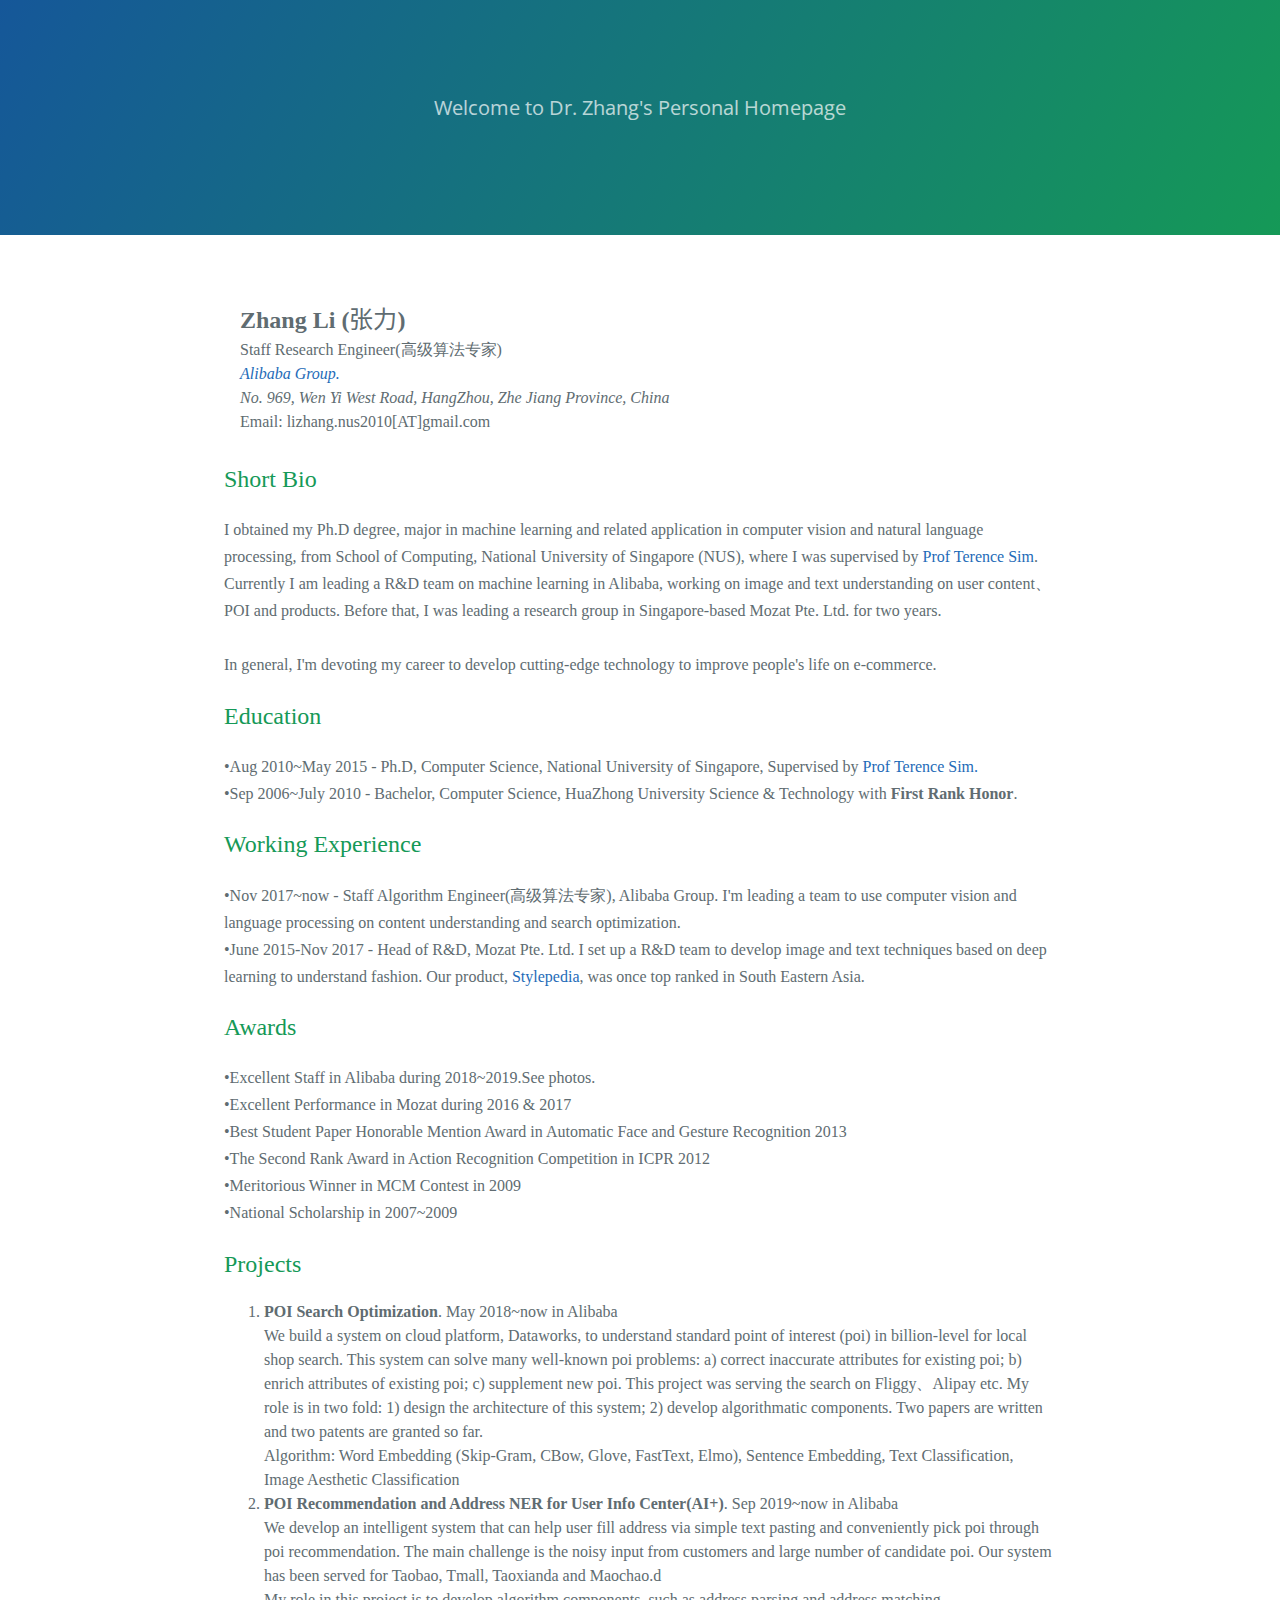
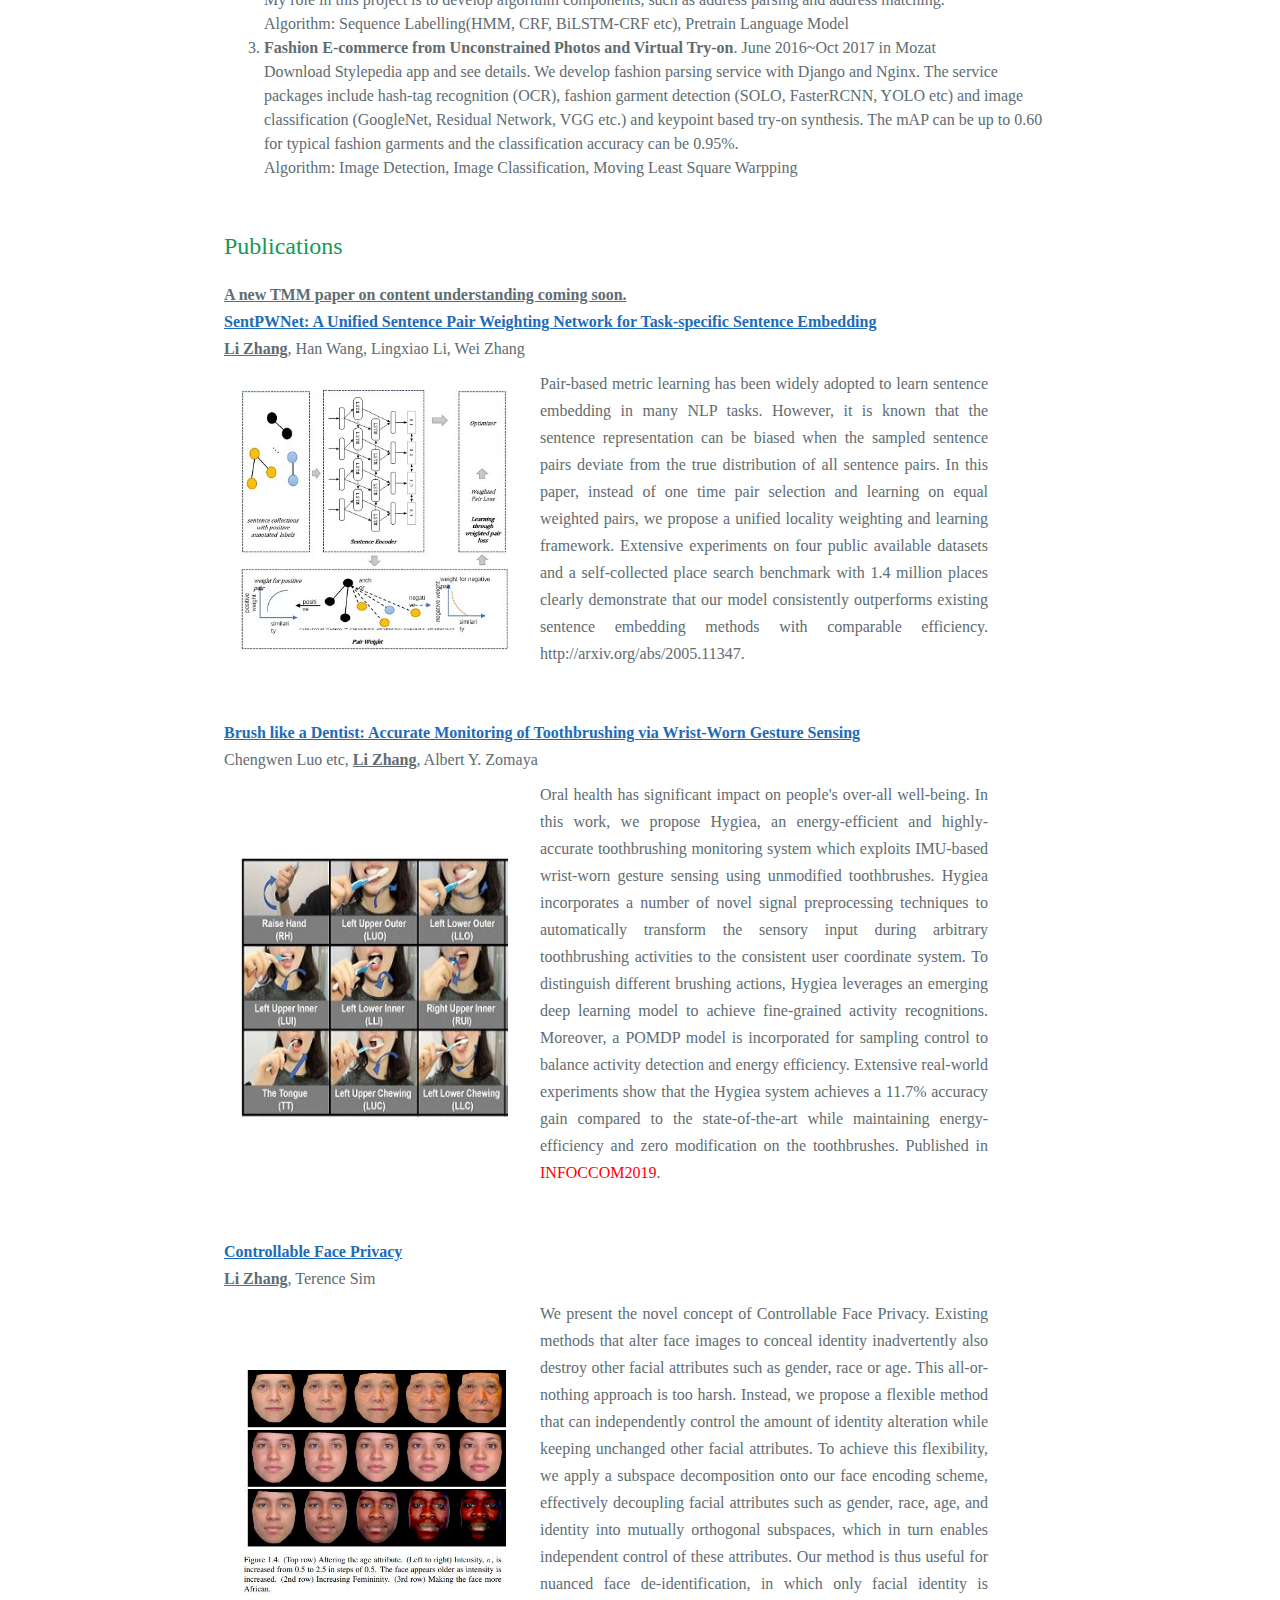
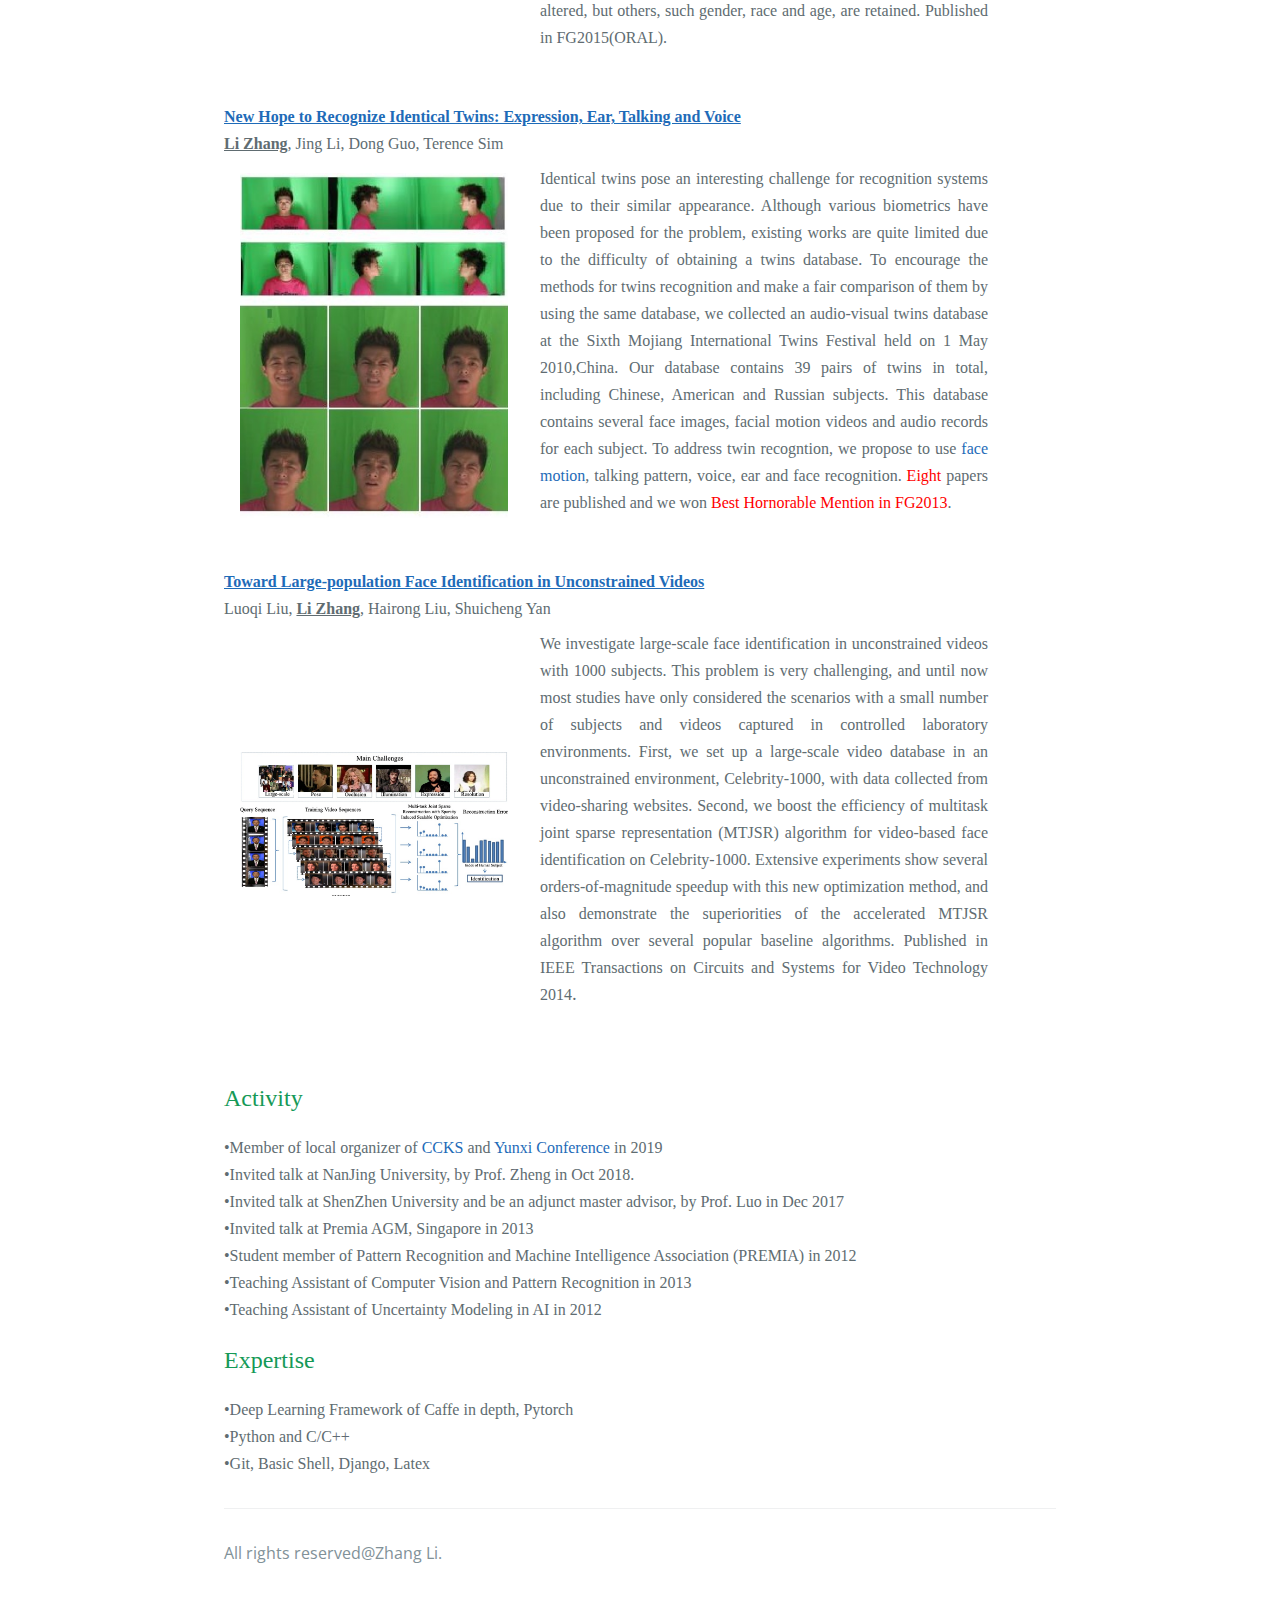
==== index.html @ 6bc7ba89 "fix bug" ====
<!DOCTYPE html>
<!-- saved from url=(0023)https://zhangli-nus.github.io/ -->
<html lang="en-US"><head>
<meta http-equiv="Content-Type" content="text/html; charset=UTF-8">
<meta name="google-site-verification" content="-MIZfa2zxR5Mbb499LJJJ-aP5K4EcS6uxH5d6xlW2Mo" />

<!-- Begin Jekyll SEO tag v2.5.0 -->
<title>Dr Zhang's Homepage</title>
<meta name="generator" content="Jekyll v3.8.5">
<meta property="og:title" content="Zhang Li|张力">
<meta property="og:locale" content="en_sg">
<meta name="description" content="Welcome to Zhang Li’s Personal Homepage">
<meta property="og:description" content="Welcome to Zhang Li’s Personal Homepage">
<link rel="canonical" href="https://zhangli-nus.github.io/">
<meta property="og:url" content="https://zhangli-nus.github.io/">
<meta property="og:site_name" content="zhangli-nus.github.io">
<meta property="Keywords" content="ZhangLi,LiZhang,张力,NUS,ALIBABA">
<script type="application/ld+json">
{"@type":"WebSite","url":"https://zhangli-nus.github.io/","headline":"Zhang Li (张力)","name":"zhangli-nus.github.io","description":"Welcome to Zhang Li’s Personal Homepage","@context":"http://schema.org"}</script>
<!-- End Jekyll SEO tag -->
<meta name="viewport" content="width=device-width, initial-scale=1">
<meta name="theme-color" content="#157878">
<link rel="stylesheet" href="./zhangli_nus.github.io_files/style.css">
<style type="text/css">
ul li {
    display: inline;
    margin: 0;
    margin-right: 0px;
    padding: 0;
}
</style>
</head>



<body>

<section class="page-header">
<h1 class="project-tagline">Welcome to Dr. Zhang's Personal Homepage</h2>
</section>

<section class="main-content">

<div style="width:auto;margin-left:auto;margin-right:auto">
<table width="100%" border="0">
 <tr>
<td width="50%">
<br/>
<span lang="zh-cn">
            <font size="5" face="georgia"><b>Zhang Li (</b></font><font size="5" face="华文行楷">张力</font><b><font size="5" face="georgia">)</b></font></span>
</div>
<div id="header">
<div id="profile">
<font size="3" face="georgia">
<p>
Staff Research Engineer(高级算法专家)<br>
<i><a href="http://www.alibaba-inc.com" target="_blank">Alibaba Group.</a><br/>
No. 969, Wen Yi West Road, HangZhou, Zhe Jiang Province, China<br/>
</i>
Email: lizhang.nus2010[AT]gmail.com<br/>
</p>
</td>
<!-- <td width="50%"><img src="zhangli_nus.github.io_files/img/personal1.jpg" width="300px"/> -->
</td>
</tr>
</table>
</div>
</div><!--end of header-->


<div id="about" style="width:auto;margin-left:auto;margin-right:auto">
<h2 id="research interest"> <font size="5" face="georgia">Short Bio</font></h2>
<p> <font size="3" face="georgia">
I obtained my Ph.D degree, major in machine learning and related application in computer vision and natural language processing, from School of Computing, National University of Singapore (NUS), where I was supervised by<a href="https://tsim49.wixsite.com/terencesim"> Prof Terence Sim</a>. Currently I am leading a R&D team on machine learning in Alibaba, working on image and text understanding on user content、POI and products. Before that, I was leading a research group in Singapore-based Mozat Pte. Ltd.  for two years.  <br>

<!-- My works on cognition understanding on POI and commodity have been widely adopted on many billion-level applications including Alipay and Taobao. For example, when you search any shops on Alipay search or any products on Taobao search, our algorithm can assess the content quality (e.g. poi status checking, image quality, text quality) and recommend the relevant poi based on your personal requirement(e.g. intention recognition such as brand and category classification).<br> -->

<!-- Up to date, I was granted six patents with fourteen publications shown in <a href="https://scholar.google.com/citations?user=0yMyTyQAAAAJ&hl=en">my google profile</a>. I'm severing as the local organizer in Alibaba for <a href="http://www.ccks2019.cn/en/?page_id=24">CCKS</a> and an adjunct supervisor in ShenZhen university. I am co-editing a book in Chinese, "Knowledge Graph: from theory to practice".  -->
<br>
In general, I'm devoting my career to develop cutting-edge technology to improve people's life on e-commerce.
</font></p></div>



<div id="about" style="width:auto;margin-left:auto;margin-right:auto">
<h2 id="education"> <font size="5" face="georgia">Education</font></h2>
<p> <font size="3" face="georgia">
&bull;Aug 2010~May 2015 - Ph.D, Computer Science, National University of Singapore, Supervised by<a href="https://tsim49.wixsite.com/terencesim"> Prof Terence Sim. </a>
<br>
&bull;Sep 2006~July 2010 - Bachelor, Computer Science, HuaZhong University Science & Technology with <strong>First Rank Honor</strong>. 

</font></p></div>

<div id="about" style="width:auto;margin-left:auto;margin-right:auto">
<h2 id="working-experience"><font size="5" face="georgia">Working Experience</font></h2>
<p> <font size="3" face="georgia">
&bull;Nov 2017~now - Staff Algorithm Engineer(高级算法专家), Alibaba Group. I'm leading a team to use computer vision and language processing on content understanding and search optimization.
 
<br>
&bull;June 2015-Nov 2017 - Head of R&D, Mozat Pte. Ltd. I set up a R&D team to develop image and text techniques based on deep learning to understand fashion. Our product, <a href="http://www.mozat.com/about#tab2">Stylepedia</a>, was once top ranked in South Eastern Asia. 
</font></p></div>

<div id="about" style="width:auto;margin-left:auto;margin-right:auto">
<h2 id="awards"><font size="5" face="georgia">Awards</font></h2>
<p> <font size="3" face="georgia">
&bull;<!-- <font color=red> -->Excellent Staff in Alibaba during 2018~2019.<!--  <a href="zhangli_nus.github.io_files/img/reward.jpg"> -->See photos</a>.
  <br>
&bull;Excellent Performance in Mozat during 2016 & 2017
  <br>
&bull;<!-- <font color=red> -->Best Student Paper Honorable Mention Award in Automatic Face and Gesture Recognition 2013
  <br>
&bull;The Second Rank Award in Action Recognition Competition in ICPR 2012
<!--   <li>Premia Student Traval Grant Award in ICPR2012</li>
  <li>Research Scholarship in 2010~2014</li> -->
  <br>
&bull;Meritorious Winner in MCM Contest in 2009
  <br>
&bull;National Scholarship in 2007~2009
</font></p></div>

<div id="about" style="width:auto;margin-left:auto;margin-right:auto">
<h2 id="projects"><font size="5" face="georgia">Projects</font></h2>
<p> <font size="3" face="georgia">
  <ol>
    <li><STRONG>POI Search Optimization</STRONG>. May 2018~now in Alibaba<br>
    We build a system on cloud platform, Dataworks, to understand standard point of interest (poi) in billion-level for local shop search. This system can solve many well-known poi problems: a) correct inaccurate attributes for existing poi; b) enrich attributes of existing poi; c) supplement new poi. This project was serving the search on Fliggy、Alipay etc. <!--  This project has improved data quality in Fliggy (from 3M to 10M, accuracy from 58% to 98%), merchant settle-in efficiency in Tmall (200+% improvement) and gained over 100 million direct GMV through hotel reservation. We also use this system to serve for Koubei, Alipay and Eleme. This project has been highly recognized by our department and get rewarded.<br> -->
    My role is in two fold: 1) design the architecture of this system; 2) develop algorithmatic components. Two papers are written and two patents are granted so far.<br>
    Algorithm: Word Embedding (Skip-Gram, CBow, Glove, FastText, Elmo), Sentence Embedding, Text Classification, Image Aesthetic Classification
    </li>
    <li><STRONG>POI Recommendation and Address NER for User Info Center(AI+)</STRONG>. Sep 2019~now in Alibaba<br>
    <!-- User Info Center(UIC) consists of more than 4 billions user info with their mailing address and person information. The mission of our team is to help the company understand users' location so that we can recommend shops and commodity for the users more accurate.<\br>
    Existing address filling in Taobao is purely through text without accurate latitude and longitude, while it is very time-consuming and tedious for customers. This is more severe in local life business, since it demands accurate latitude and longitude for better logistic distribution. Therefore, w -->
    We develop an intelligent system that can help user fill address via simple text pasting and conveniently pick poi through poi recommendation. The main challenge is the noisy input from customers and large number of candidate poi. Our system has been served for Taobao, Tmall, Taoxianda and Maochao.<!--  Our average parsing accuracy is 96% and poi ctr can improve 2%. During this project, We have accumulated 1.4 million building information with over 99% accuracy for Alibaba. One paper is under writing and one patent is grante -->d<br>
    My role in this project is to develop algorithm components, such as address parsing and address matching.<br>
    Algorithm: Sequence Labelling(HMM, CRF, BiLSTM-CRF etc), Pretrain Language Model
    </li>
<!--     <li><STRONG>POI Shopping Guide: Automatic Short Video Generation for Baoshilu(AI+)</STRONG>. Oct 2019~now in Alibaba<br>
    Baoshilu is a shopping guide product in Alibaba. Our work is to help Baoshilu provide video shopping guide capability for merchants. In short, we provide a framework to generate short video with very noisy text and images from merchant and user generated contents. Our system mainly contains two components: 1) attractive image extraction and attractive text generation. 2) image-text matching that utilizes ConceptNet to connect image and text. This system is integrated into hotel release system. The overall accept rate for the synthesized video is 70%. See <a href=zhangli_nus.github.io_files/video/hotel.mp4>demos</a> here. A patent is granted. <br>
    Algorithm: Image Aesthetic Evaluation, ConceptNet for Image-Text Matching, Text Genaration
    </li> -->
    <li><STRONG>Fashion E-commerce from Unconstrained Photos and Virtual Try-on</STRONG>. June 2016~Oct 2017 in Mozat<br>
    Download Stylepedia app and see details. We develop fashion parsing service with Django and Nginx. The service packages include hash-tag recognition (OCR), fashion garment detection (SOLO, FasterRCNN, YOLO etc) and image classification (GoogleNet, Residual Network, VGG etc.) and keypoint based try-on synthesis. The mAP can be up to 0.60 for typical fashion garments and the classification accuracy can be 0.95%. <br>
    Algorithm: Image Detection, Image Classification, Moving Least Square Warpping
    </li>
    <!-- <li><STRONG>Special Face Effect Synthesis</STRONG>. June 2015~July 2016 in Mozat<br> -->
    <!-- We develop many face image editing tools for users. To convert face image into <a href=zhangli_nus.github.io_files/project/moment.jpg>realistic style</a>, we integrate a face detector into poisson image editing algorithm to conduct the synthesis. The accept rate is 95%. For <a href=zhangli_nus.github.io_files/project/mango.jpg>mango style</a>, we use landmark detection to exaggerate the most significant face features. The abnormality of face component is computed through a statistic analysis. For <a href="makeup.html">face makeup</a>, we develop a layer separation technique to synthesize the effect in LAB colorspace. Each face image is warped into the target face image based on the detected facial landmark at beginning. The accept rate is about 94%.  -->
    <!-- These tools were applied on Shabik, a leading chatting app in Middle East. -->
    <br>
    </li>
  </ol>

</font></p></div>

<div id="about" style="width:auto;margin-left:auto;margin-right:auto">
<h2 id="projects"><font size="5" face="georgia">Publications</font></h2>
<table width="780" border="0" cellspacing="0" cellpadding="0">
  <tr>
  <!-- <a href="https://scholar.google.com/citations?user=0yMyTyQAAAAJ&hl=en"> -->
  <font size="3" face="georgia"><u><strong>A new TMM paper on content understanding coming soon. </u></strong></font>
</u>
</tr>
  <br>


  <!-- paper one -->
  <tr>
  <a href="https://scholar.google.com/citations?user=0yMyTyQAAAAJ&hl=en">
  <font size="3" face="georgia"><u><strong>SentPWNet: A Unified Sentence Pair Weighting Network for Task-specific Sentence Embedding</u></strong></font>
  </a>
  </tr>
  <br>
  <tr>
  <font size="3" face="georgia"><u><strong>Li Zhang</u></strong>, Han Wang, Lingxiao Li, Wei Zhang</font>
  </tr>
  <tr>
  <table width="780" border="0" cellspacing="0" cellpadding="0">
  <td width="300"><img src="zhangli_nus.github.io_files/project/sentpwnet.jpg" width="300" border=1 /></td>
  <td width="480" height="200" valign="top"><p align="justify" class="myintro"><font size="3" face="georgia">Pair-based metric learning has been widely adopted to learn sentence embedding in many NLP tasks. However, it is known that the sentence representation can be biased when the sampled sentence pairs deviate from the true distribution of all sentence pairs. In this paper, instead of one time pair selection and learning on equal weighted pairs, we propose a unified locality weighting and learning framework. Extensive experiments on four public available datasets and a self-collected place search benchmark with 1.4 million places clearly demonstrate that our model consistently outperforms existing sentence embedding methods with comparable efficiency. http://arxiv.org/abs/2005.11347.</font></p></td>
  </table>
  </tr>
  <br>

  <!-- paper two -->
<!--   <tr>
  <a href="https://scholar.google.com/citations?user=0yMyTyQAAAAJ&hl=en">
  <font size="3" face="georgia"><u><strong>Multi-Relational Loss with Inter-Class Locality For Deep Metric Learning</u></strong></font>
  </a>
  </tr>
  <br>
  <tr>
  <font size="3" face="georgia"><u><strong>Li Zhang</u></strong>, Lingxiao Li, Han Wang</font>
  </tr>
  <tr>
  <table width="780" border="0" cellspacing="0" cellpadding="0">
  <td width="300"><img src="zhangli_nus.github.io_files/project/multirelational.jpg" width="300" border=1 /></td>
  <td width="480" height="200" valign="top"><p align="justify" class="myintro"><font size="3" face="georgia">We propose a new loss, multi-relational loss, on metric learning that can achieve state-of-the-art results on image retrieval and sentence embedding. Existing works have investigated that deep metric learning is about pair sampling and instance weighting, while existing strategy either only considers the influence from the same class or just from self similarity. Instead, our work utilize a more comprehensive weighting schema that each pair is not only relied on inter-class neighboring, but also from intra-class. Our loss takes the inner products of various classes into pair weighting for both negative and positive pairs. We demonstrate that such inner products reveal the correlation between intra-class as an additional regularization term from the perspective of Taylor expansion. The experimental results on both image and text datasets achieved the state-of-the-art results. </font></p></td>
  </table>
  </tr>  
  <br> -->

  <!-- paper three -->
  <tr>
  <a href="https://ieeexplore.ieee.org/document/8737513">
  <font size="3" face="georgia"><u><strong>Brush like a Dentist: Accurate Monitoring of
Toothbrushing via Wrist-Worn Gesture Sensing</u></strong></font>
  </a>
  </tr>
  <br>
  <tr>
  <font size="3" face="georgia">Chengwen Luo etc, <u><strong>Li Zhang</u></strong>, Albert Y. Zomaya</font>
  </tr>
  <tr>
  <table width="780" border="0" cellspacing="0" cellpadding="0">
  <td width="300"><img src="zhangli_nus.github.io_files/project/dentist.jpg" width="300" border=1 /></td>
  <td width="480" height="200" valign="top"><p align="justify" class="myintro"><font size="3" face="georgia">Oral health has significant impact on people's over-all well-being. In this work, we propose Hygiea, an energy-efficient and highly-accurate toothbrushing monitoring system which exploits IMU-based wrist-worn gesture sensing using unmodified toothbrushes. Hygiea incorporates a number of novel signal preprocessing techniques to automatically transform the sensory input during arbitrary toothbrushing activities to the consistent user coordinate system. To distinguish different brushing actions, Hygiea leverages an emerging deep learning model to achieve fine-grained activity recognitions. Moreover, a POMDP model is incorporated for sampling control to balance activity detection and energy efficiency. Extensive real-world experiments show that the Hygiea system achieves a 11.7% accuracy gain compared to the state-of-the-art while maintaining energy-efficiency and zero modification on the toothbrushes. Published in <font color=red>INFOCCOM2019</font>.</font></p></td>
  </table>
  </tr>  
  <br>

  <!-- paper four -->
  <tr>
  <a href="https://scholar.google.com/citations?user=0yMyTyQAAAAJ&hl=en">
  <font size="3" face="georgia"><u><strong>Controllable Face Privacy</u></strong></font>
  </a>
  </tr>
  <br>
  <tr>
  <font size="3" face="georgia"><u><strong>Li Zhang</u></strong>, Terence Sim</font>
  </tr>
  <tr>
  <table width="780" border="0" cellspacing="0" cellpadding="0">
  <td width="300"><img src="zhangli_nus.github.io_files/project/privacy.jpg" width="300" border=1 /></td>
  <td width="480" height="200" valign="top"><p align="justify" class="myintro"><font size="3" face="georgia">We present the novel concept of Controllable Face Privacy. Existing methods that alter face images to conceal identity inadvertently also destroy other facial attributes such as gender, race or age. This all-or-nothing approach is too harsh. Instead, we propose a flexible method that can independently control the amount of identity alteration while keeping unchanged other facial attributes. To achieve this flexibility, we apply a subspace decomposition onto our face encoding scheme, effectively decoupling facial attributes such as gender, race, age, and identity into mutually orthogonal subspaces, which in turn enables independent control of these attributes. Our method is thus useful for nuanced face de-identification, in which only facial identity is altered, but others, such gender, race and age, are retained. Published in FG2015(ORAL).</font></p></td>
  </table>
  </tr>  
  <br>

  <!-- paper five -->
  <tr>
  <a href="https://scholar.google.com/citations?user=0yMyTyQAAAAJ&hl=en">
  <font size="3" face="georgia"><u><strong>New Hope to Recognize Identical Twins: Expression, Ear, Talking and Voice</u></strong></font>
  </a>
  </tr>
  <br>
  <tr>
  <font size="3" face="georgia"><u><strong>Li Zhang</u></strong>, Jing Li, Dong Guo, Terence Sim</font>
  </tr>
  <tr>
  <table width="780" border="0" cellspacing="0" cellpadding="0">
  <td width="300"><img src="zhangli_nus.github.io_files/project/twins.jpg" width="300" border=1 /></td>
  <td width="480" height="200" valign="top"><p align="justify" class="myintro"><font size="3" face="georgia">Identical twins pose an interesting challenge for recognition systems due to their similar appearance. Although various biometrics have been proposed for the problem, existing works are quite limited due to the difficulty of obtaining a twins database. To encourage the methods for twins recognition and make a fair comparison of them by using the same database, we collected an audio-visual twins database at the Sixth Mojiang International Twins Festival held on 1 May 2010,China. Our database contains 39 pairs of twins in total, including Chinese, American and Russian subjects. This database contains several face images, facial motion videos and audio records for each subject. To address twin recogntion, we propose to use <a href="expression.html">face motion</a>, talking pattern, voice, ear and face recognition. <font color=red>Eight</font> papers are published and we won <font color=red>Best Hornorable Mention in FG2013</font>. </font></p></td>
  </table>
  </tr>  
  <br>

  <!-- paper five -->
  <tr>
  <a href="https://scholar.google.com/citations?user=0yMyTyQAAAAJ&hl=en">
  <font size="3" face="georgia"><u><strong>Toward Large-population Face Identification in Unconstrained Videos</u></strong></font>
  </a>
  </tr>
  <br>
  <tr>
  <font size="3" face="georgia">Luoqi Liu, <u><strong>Li Zhang</u></strong>, Hairong Liu, Shuicheng Yan</font>
  </tr>
  <tr>
  <table width="780" border="0" cellspacing="0" cellpadding="0">
  <td width="300"><img src="zhangli_nus.github.io_files/project/largescaleface.jpg" width="300" border=1 /></td>
  <td width="480" height="200" valign="top"><p align="justify" class="myintro"><font size="3" face="georgia">We investigate large-scale face identification in unconstrained videos with 1000 subjects. This problem is very challenging, and until now most studies have only considered the scenarios with a small number of subjects and videos captured in controlled laboratory environments. First, we set up a large-scale video database in an unconstrained environment, Celebrity-1000, with data collected from video-sharing websites. Second, we boost the efficiency of multitask joint sparse representation (MTJSR) algorithm for video-based face identification on Celebrity-1000. Extensive experiments show several orders-of-magnitude speedup with this new optimization method, and also demonstrate the superiorities of the accelerated MTJSR algorithm over several popular baseline algorithms. Published in IEEE Transactions on Circuits and Systems for Video Technology 2014</font>. </font></p></td>
  </table>
  </tr>  
  <br>

</table>



<!-- <div id="about" style="width:auto;margin-left:auto;margin-right:auto">
<h2 id="books"><font size="5" face="georgia">Books</font></h2>
<font size="3" face="georgia">
&bull; <strong>Knowledge Graph: From Theory to Practice. </strong>Mechanical Press. To Be Appeared. 
&bull;CN Patent/Innovation: 基于图文匹配的智能实体速览系统 <strong>内部编号: 101247162</strong>, 2019<br>
&bull;CN Patent/Innovation: 强化学习在数据一致性预测的应用 <strong>内部编号: 101052124</strong>, 2019<br>
&bull;CN Patent/Innovation: 一套poi知识自动生产方案 <strong>内部编号: 100617702</strong>, 2019<br>
&bull;CN Patent/Innovation: 基于知识图谱的推理计算方案 <strong>内部编号: 100830983</strong>, 2019<br>
&bull;CN Patent/Innovation: 基于路径优化的智能行程方案 <strong>内部编号: 100830652</strong>, 2019<br>
</font></p></div>
 -->
<!-- <div id="about" style="width:auto;margin-left:auto;margin-right:auto">
<h2 id="awards"><font size="5" face="georgia">Patents</font></h2>
<font size="3" face="georgia">
&bull;Multitask Address Parsing For POI Address Filling In Taobao. No: CXTA5973<br>
&bull;Visual Storytelling System for Short Video Clips Generation.  CN Patent No. 2020100912116<br>
&bull;Hotel Availability Prediction System via Reinforcement Learning. No: 101052124<br>
&bull;An Automatic Point of Interest Production System Through Entity Alignment. No: 100617702<br>
&bull;A Knowledge Graph Based Inference Framework. No: 100830983<br>
&bull;An Automatic Trip Planner Through POI Knowledge Graph. No: 100830652<br> -->
<!-- 
&bull;CN Patent/Innovation: 基于多任务学习的收货信息填写系统<strong>内部编号: 101247162</strong>, 2019<br>
&bull;CN Patent/Innovation: 基于图文匹配的智能实体速览系统 <strong>内部编号: 101247162</strong>, 2019<br>
&bull;CN Patent/Innovation: 强化学习在数据一致性预测的应用 <strong>内部编号: 101052124</strong>, 2019<br>
&bull;CN Patent/Innovation: 一套poi知识自动生产方案 <strong>内部编号: 100617702</strong>, 2019<br>
&bull;CN Patent/Innovation: 基于知识图谱的推理计算方案 <strong>内部编号: 100830983</strong>, 2019<br>
&bull;CN Patent/Innovation: 基于路径优化的智能行程方案 <strong>内部编号: 100830652</strong>, 2019<br> 
-->
</font></p></div>


<div id="about" style="width:auto;margin-left:auto;margin-right:auto">
<h2 id="awards"><font size="5" face="georgia">Activity</font></h2>
<font size="3" face="georgia">
&bull;Member of local organizer of <a href="zhangli_nus.github.io_files/img/personal3.jpg">CCKS</a> and <a href="zhangli_nus.github.io_files/img/personal4.jpg">Yunxi Conference</a> in 2019<br>
&bull;Invited talk at NanJing University, by Prof. Zheng in Oct 2018.<br>
&bull;Invited talk at ShenZhen University and be an adjunct master advisor, by Prof. Luo in Dec 2017<br>
&bull;Invited talk at Premia AGM, Singapore in 2013<br>
&bull;Student member of Pattern Recognition and Machine Intelligence Association (PREMIA) in 2012<br>
&bull;Teaching Assistant of Computer Vision and Pattern Recognition in 2013<br>
&bull;Teaching Assistant of Uncertainty Modeling in AI in 2012
</font></p></div>


<div id="about" style="width:auto;margin-left:auto;margin-right:auto">
<h2 id="awards"><font size="5" face="georgia">Expertise</font></h2>
<font size="3" face="georgia">
&bull;Deep Learning Framework of Caffe in depth, Pytorch<br>
&bull;Python and C/C++<br>
&bull;Git, Basic Shell, Django, Latex<br>
</font></p></div>


<footer class="site-footer">
<span class="site-footer-credits">All rights reserved@Zhang Li.</span>
</footer>
    </section>
</body>
</html>
---- zhangli_nus.github.io_files/style.css ----
/*! normalize.css v3.0.2 | MIT License | git.io/normalize */@import url("https://fonts.googleapis.com/css?family=Open+Sans:400,700");html{font-family:sans-serif;-ms-text-size-adjust:100%;-webkit-text-size-adjust:100%}body{margin:0}article,aside,details,figcaption,figure,footer,header,hgroup,main,menu,nav,section,summary{display:block}audio,canvas,progress,video{display:inline-block;vertical-align:baseline}audio:not([controls]){display:none;height:0}[hidden],template{display:none}a{background-color:transparent}a:active,a:hover{outline:0}abbr[title]{border-bottom:1px dotted}b,strong{font-weight:bold}dfn{font-style:italic}h1{font-size:2em;margin:0.67em 0}mark{background:#ff0;color:#000}small{font-size:80%}sub,sup{font-size:75%;line-height:0;position:relative;vertical-align:baseline}sup{top:-0.5em}sub{bottom:-0.25em}img{border:0}svg:not(:root){overflow:hidden}figure{margin:1em 40px}hr{box-sizing:content-box;height:0}pre{overflow:auto}code,kbd,pre,samp{font-family:monospace, monospace;font-size:1em}button,input,optgroup,select,textarea{color:inherit;font:inherit;margin:0}button{overflow:visible}button,select{text-transform:none}button,html input[type="button"],input[type="reset"],input[type="submit"]{-webkit-appearance:button;cursor:pointer}button[disabled],html input[disabled]{cursor:default}button::-moz-focus-inner,input::-moz-focus-inner{border:0;padding:0}input{line-height:normal}input[type="checkbox"],input[type="radio"]{box-sizing:border-box;padding:0}input[type="number"]::-webkit-inner-spin-button,input[type="number"]::-webkit-outer-spin-button{height:auto}input[type="search"]{-webkit-appearance:textfield;box-sizing:content-box}input[type="search"]::-webkit-search-cancel-button,input[type="search"]::-webkit-search-decoration{-webkit-appearance:none}fieldset{border:1px solid #c0c0c0;margin:0 2px;padding:0.35em 0.625em 0.75em}legend{border:0;padding:0}textarea{overflow:auto}optgroup{font-weight:bold}table{border-collapse:collapse;border-spacing:0}td,th{padding:0}.highlight table td{padding:5px}.highlight table pre{margin:0}.highlight .cm{color:#999988;font-style:italic}.highlight .cp{color:#999999;font-weight:bold}.highlight .c1{color:#999988;font-style:italic}.highlight .cs{color:#999999;font-weight:bold;font-style:italic}.highlight .c,.highlight .cd{color:#999988;font-style:italic}.highlight .err{color:#a61717;background-color:#e3d2d2}.highlight .gd{color:#000000;background-color:#ffdddd}.highlight .ge{color:#000000;font-style:italic}.highlight .gr{color:#aa0000}.highlight .gh{color:#999999}.highlight .gi{color:#000000;background-color:#ddffdd}.highlight .go{color:#888888}.highlight .gp{color:#555555}.highlight .gs{font-weight:bold}.highlight .gu{color:#aaaaaa}.highlight .gt{color:#aa0000}.highlight .kc{color:#000000;font-weight:bold}.highlight .kd{color:#000000;font-weight:bold}.highlight .kn{color:#000000;font-weight:bold}.highlight .kp{color:#000000;font-weight:bold}.highlight .kr{color:#000000;font-weight:bold}.highlight .kt{color:#445588;font-weight:bold}.highlight .k,.highlight .kv{color:#000000;font-weight:bold}.highlight .mf{color:#009999}.highlight .mh{color:#009999}.highlight .il{color:#009999}.highlight .mi{color:#009999}.highlight .mo{color:#009999}.highlight .m,.highlight .mb,.highlight .mx{color:#009999}.highlight .sb{color:#d14}.highlight .sc{color:#d14}.highlight .sd{color:#d14}.highlight .s2{color:#d14}.highlight .se{color:#d14}.highlight .sh{color:#d14}.highlight .si{color:#d14}.highlight .sx{color:#d14}.highlight .sr{color:#009926}.highlight .s1{color:#d14}.highlight .ss{color:#990073}.highlight .s{color:#d14}.highlight .na{color:#008080}.highlight .bp{color:#999999}.highlight .nb{color:#0086B3}.highlight .nc{color:#445588;font-weight:bold}.highlight .no{color:#008080}.highlight .nd{color:#3c5d5d;font-weight:bold}.highlight .ni{color:#800080}.highlight .ne{color:#990000;font-weight:bold}.highlight .nf{color:#990000;font-weight:bold}.highlight .nl{color:#990000;font-weight:bold}.highlight .nn{color:#555555}.highlight .nt{color:#000080}.highlight .vc{color:#008080}.highlight .vg{color:#008080}.highlight .vi{color:#008080}.highlight .nv{color:#008080}.highlight .ow{color:#000000;font-weight:bold}.highlight .o{color:#000000;font-weight:bold}.highlight .w{color:#bbbbbb}.highlight{background-color:#f8f8f8}*{box-sizing:border-box}body{padding:0;margin:0;font-family:"Open Sans", "Helvetica Neue", Helvetica, Arial, sans-serif;font-size:16px;line-height:1.5;color:#606c71}a{color:#1e6bb8;text-decoration:none}a:hover{text-decoration:underline}.btn{display:inline-block;margin-bottom:1rem;color:rgba(255,255,255,0.7);background-color:rgba(255,255,255,0.08);border-color:rgba(255,255,255,0.2);border-style:solid;border-width:1px;border-radius:0.3rem;transition:color 0.2s, background-color 0.2s, border-color 0.2s}.btn:hover{color:rgba(255,255,255,0.8);text-decoration:none;background-color:rgba(255,255,255,0.2);border-color:rgba(255,255,255,0.3)}.btn+.btn{margin-left:1rem}@media screen and (min-width: 64em){.btn{padding:0.75rem 1rem}}@media screen and (min-width: 42em) and (max-width: 64em){.btn{padding:0.6rem 0.9rem;font-size:0.9rem}}@media screen and (max-width: 42em){.btn{display:block;width:100%;padding:0.75rem;font-size:0.9rem}.btn+.btn{margin-top:1rem;margin-left:0}}.page-header{color:#fff;text-align:center;background-color:#159957;background-image:linear-gradient(120deg, #155799, #159957)}@media screen and (min-width: 64em){.page-header{padding:5rem 6rem}}@media screen and (min-width: 42em) and (max-width: 64em){.page-header{padding:3rem 4rem}}@media screen and (max-width: 42em){.page-header{padding:2rem 1rem}}.project-name{margin-top:0;margin-bottom:0.1rem}@media screen and (min-width: 64em){.project-name{font-size:3.25rem}}@media screen and (min-width: 42em) and (max-width: 64em){.project-name{font-size:2.25rem}}@media screen and (max-width: 42em){.project-name{font-size:1.75rem}}.project-tagline{margin-bottom:2rem;font-weight:normal;opacity:0.7}@media screen and (min-width: 64em){.project-tagline{font-size:1.25rem}}@media screen and (min-width: 42em) and (max-width: 64em){.project-tagline{font-size:1.15rem}}@media screen and (max-width: 42em){.project-tagline{font-size:1rem}}.main-content{word-wrap:break-word}.main-content :first-child{margin-top:0}@media screen and (min-width: 64em){.main-content{max-width:64rem;padding:2rem 6rem;margin:0 auto;font-size:1.1rem}}@media screen and (min-width: 42em) and (max-width: 64em){.main-content{padding:2rem 4rem;font-size:1.1rem}}@media screen and (max-width: 42em){.main-content{padding:2rem 1rem;font-size:1rem}}.main-content img{max-width:100%}.main-content h1,.main-content h2,.main-content h3,.main-content h4,.main-content h5,.main-content h6{margin-top:2rem;margin-bottom:1rem;font-weight:normal;color:#159957}.main-content p{margin-bottom:1em}.main-content code{padding:2px 4px;font-family:Consolas, "Liberation Mono", Menlo, Courier, monospace;font-size:0.9rem;color:#567482;background-color:#f3f6fa;border-radius:0.3rem}.main-content pre{padding:0.8rem;margin-top:0;margin-bottom:1rem;font:1rem Consolas, "Liberation Mono", Menlo, Courier, monospace;color:#567482;word-wrap:normal;background-color:#f3f6fa;border:solid 1px #dce6f0;border-radius:0.3rem}.main-content pre>code{padding:0;margin:0;font-size:0.9rem;color:#567482;word-break:normal;white-space:pre;background:transparent;border:0}.main-content .highlight{margin-bottom:1rem}.main-content .highlight pre{margin-bottom:0;word-break:normal}.main-content .highlight pre,.main-content pre{padding:0.8rem;overflow:auto;font-size:0.9rem;line-height:1.45;border-radius:0.3rem;-webkit-overflow-scrolling:touch}.main-content pre code,.main-content pre tt{display:inline;max-width:initial;padding:0;margin:0;overflow:initial;line-height:inherit;word-wrap:normal;background-color:transparent;border:0}.main-content pre code:before,.main-content pre code:after,.main-content pre tt:before,.main-content pre tt:after{content:normal}.main-content ul,.main-content ol{margin-top:0}.main-content blockquote{padding:0 1rem;margin-left:0;color:#819198;border-left:0.3rem solid #dce6f0}.main-content blockquote>:first-child{margin-top:0}.main-content blockquote>:last-child{margin-bottom:0}.main-content table{display:block;width:100%;overflow:auto;word-break:normal;word-break:keep-all;-webkit-overflow-scrolling:touch}.main-content table th{font-weight:bold}.main-content table th,.main-content table td{padding:0.5rem 1rem;border:0px solid #e9ebec}.main-content dl{padding:0}.main-content dl dt{padding:0;margin-top:1rem;font-size:1rem;font-weight:bold}.main-content dl dd{padding:0;margin-bottom:1rem}.main-content hr{height:2px;padding:0;margin:0rem 0;background-color:#eff0f1;border:0}.site-footer{padding-top:2rem;margin-top:2rem;border-top:solid 1px #eff0f1}@media screen and (min-width: 64em){.site-footer{font-size:1rem}}@media screen and (min-width: 42em) and (max-width: 64em){.site-footer{font-size:1rem}}@media screen and (max-width: 42em){.site-footer{font-size:0.9rem}}.site-footer-owner{display:block;font-weight:bold}.site-footer-credits{color:#819198}
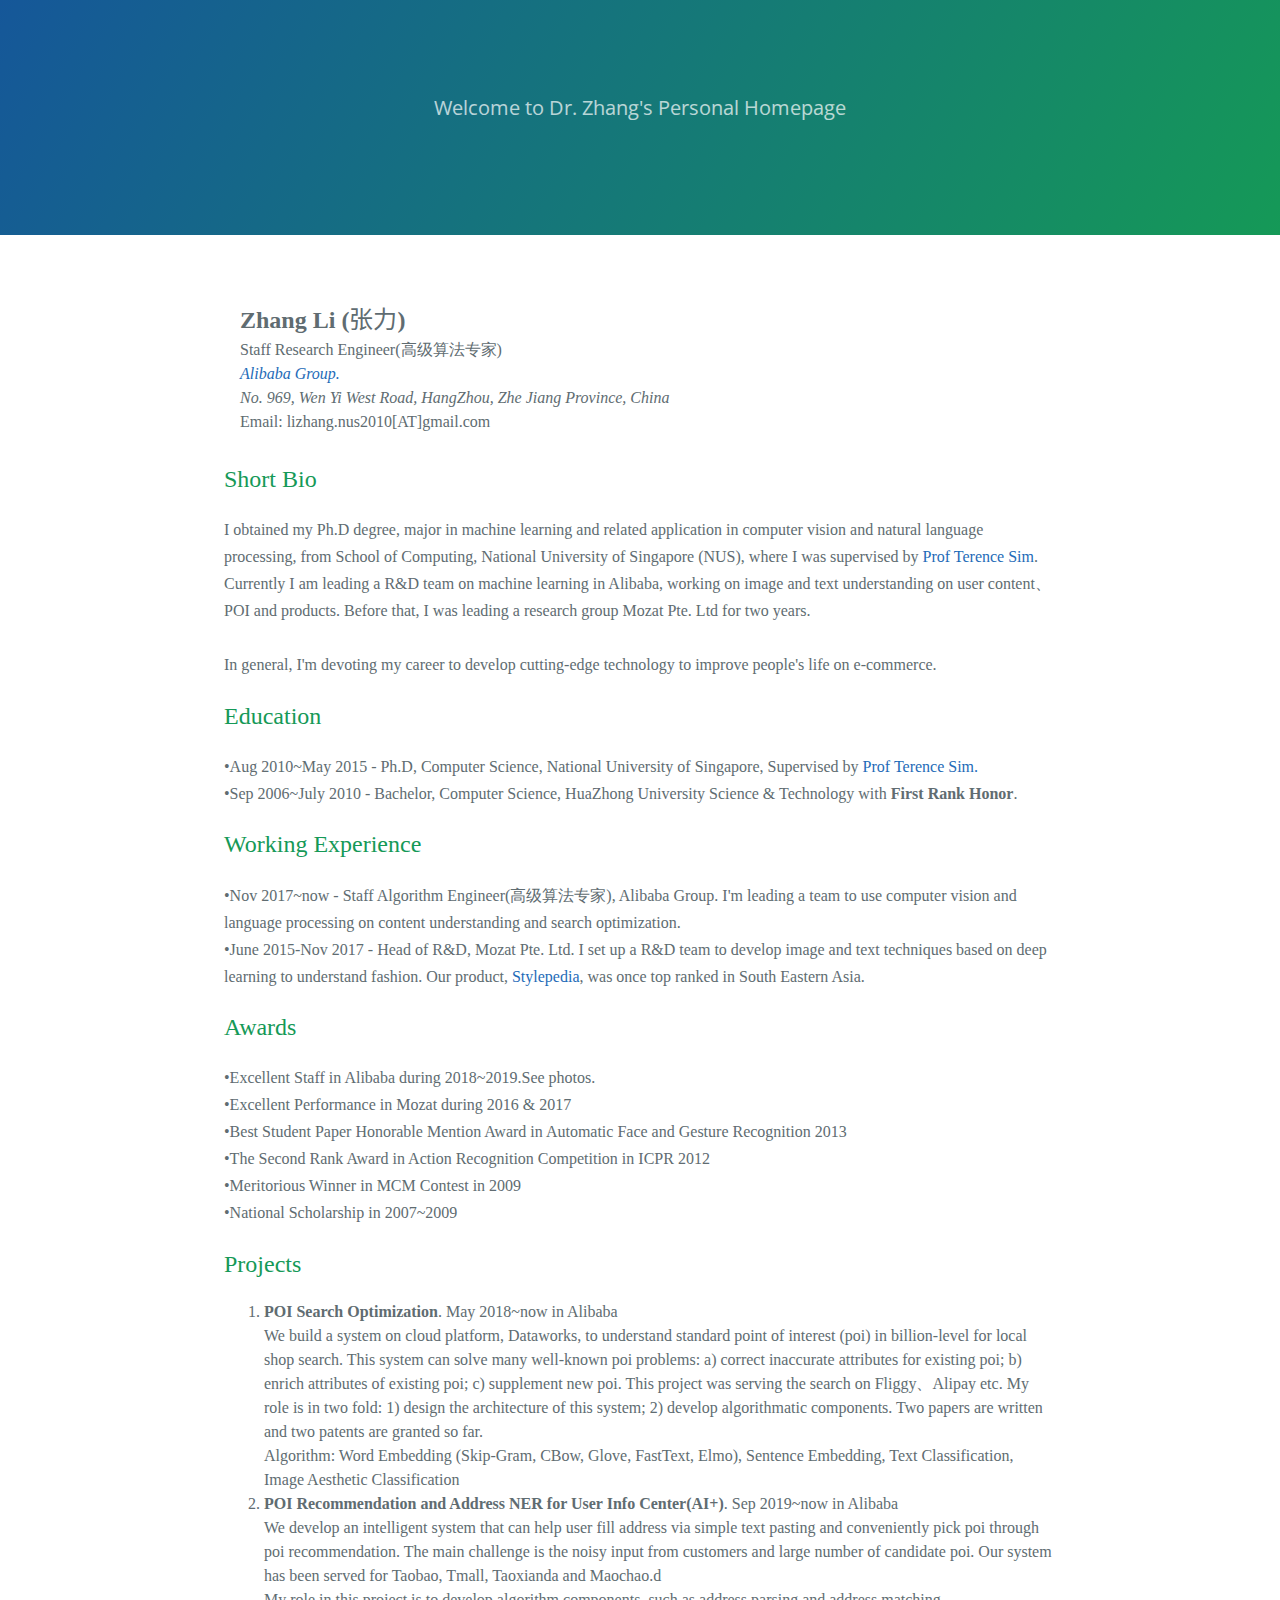
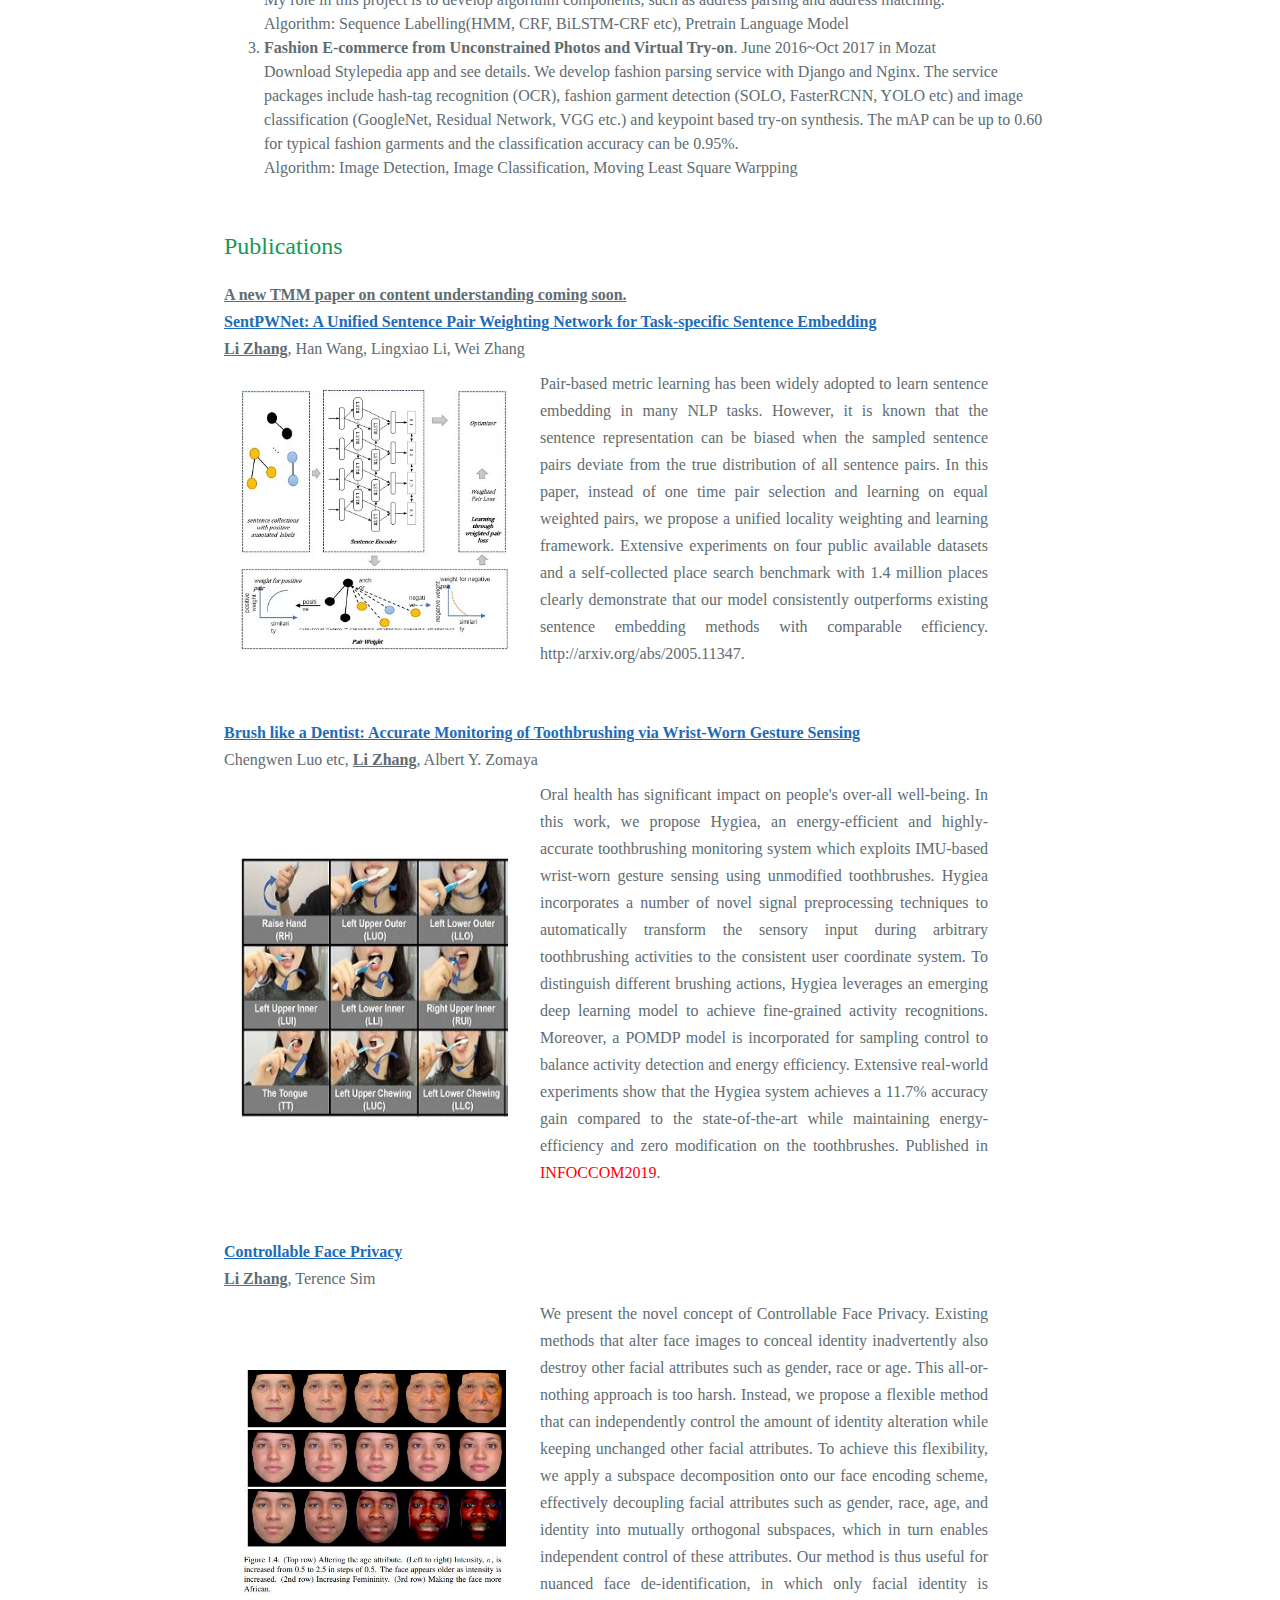
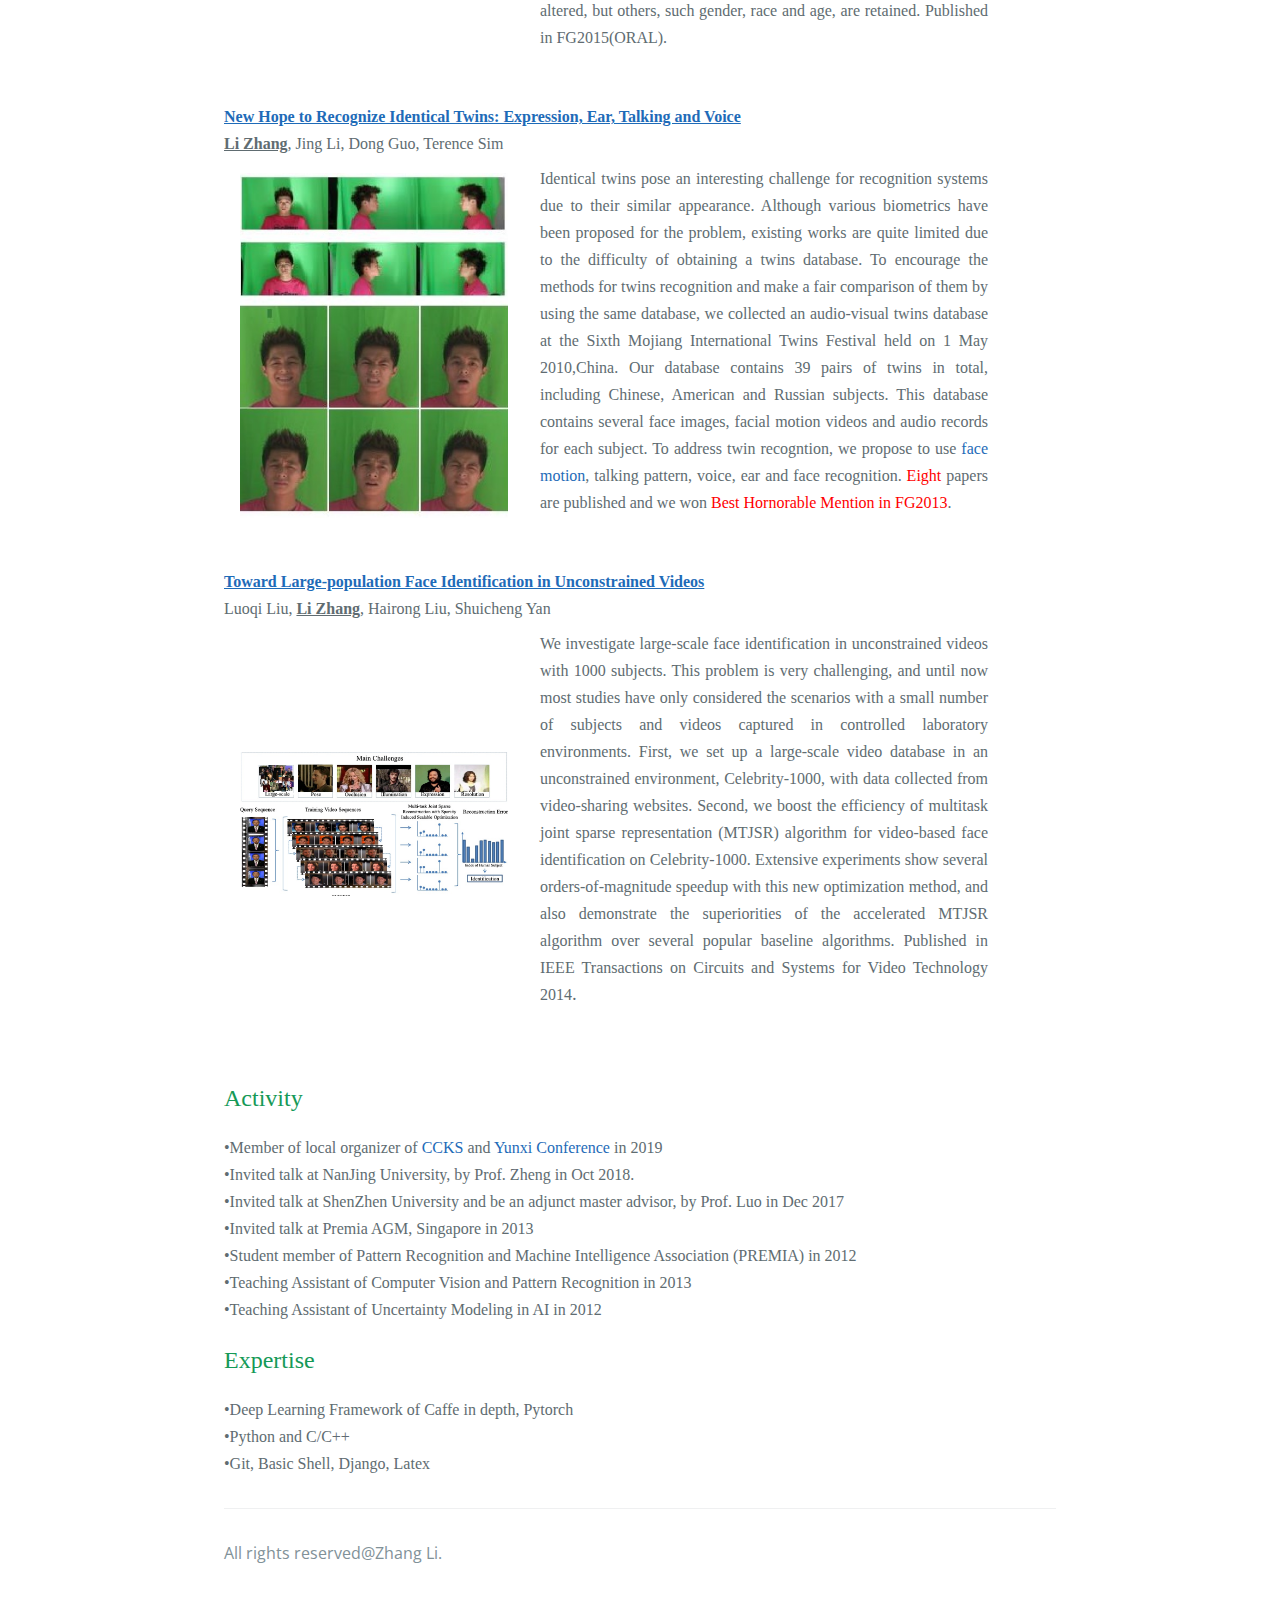
==== commit c67403ef: "update file" ====
--- a/index.html
+++ b/index.html
@@ -71,7 +71,7 @@
 <div id="about" style="width:auto;margin-left:auto;margin-right:auto">
 <h2 id="research interest"> <font size="5" face="georgia">Short Bio</font></h2>
 <p> <font size="3" face="georgia">
-I obtained my Ph.D degree, major in machine learning and related application in computer vision and natural language processing, from School of Computing, National University of Singapore (NUS), where I was supervised by<a href="https://tsim49.wixsite.com/terencesim"> Prof Terence Sim</a>. Currently I am leading a R&D team on machine learning in Alibaba, working on image and text understanding on user content、POI and products. Before that, I was leading a research group in Singapore-based Mozat Pte. Ltd.  for two years.  <br>
+I obtained my Ph.D degree, major in machine learning and related application in computer vision and natural language processing, from School of Computing, National University of Singapore (NUS), where I was supervised by<a href="https://tsim49.wixsite.com/terencesim"> Prof Terence Sim</a>. Currently I am leading a R&D team on machine learning in Alibaba, working on image and text understanding on user content、POI and products. Before that, I was leading a research group Mozat Pte. Ltd  for two years.  <br>
 
 <!-- My works on cognition understanding on POI and commodity have been widely adopted on many billion-level applications including Alipay and Taobao. For example, when you search any shops on Alipay search or any products on Taobao search, our algorithm can assess the content quality (e.g. poi status checking, image quality, text quality) and recommend the relevant poi based on your personal requirement(e.g. intention recognition such as brand and category classification).<br> -->
 
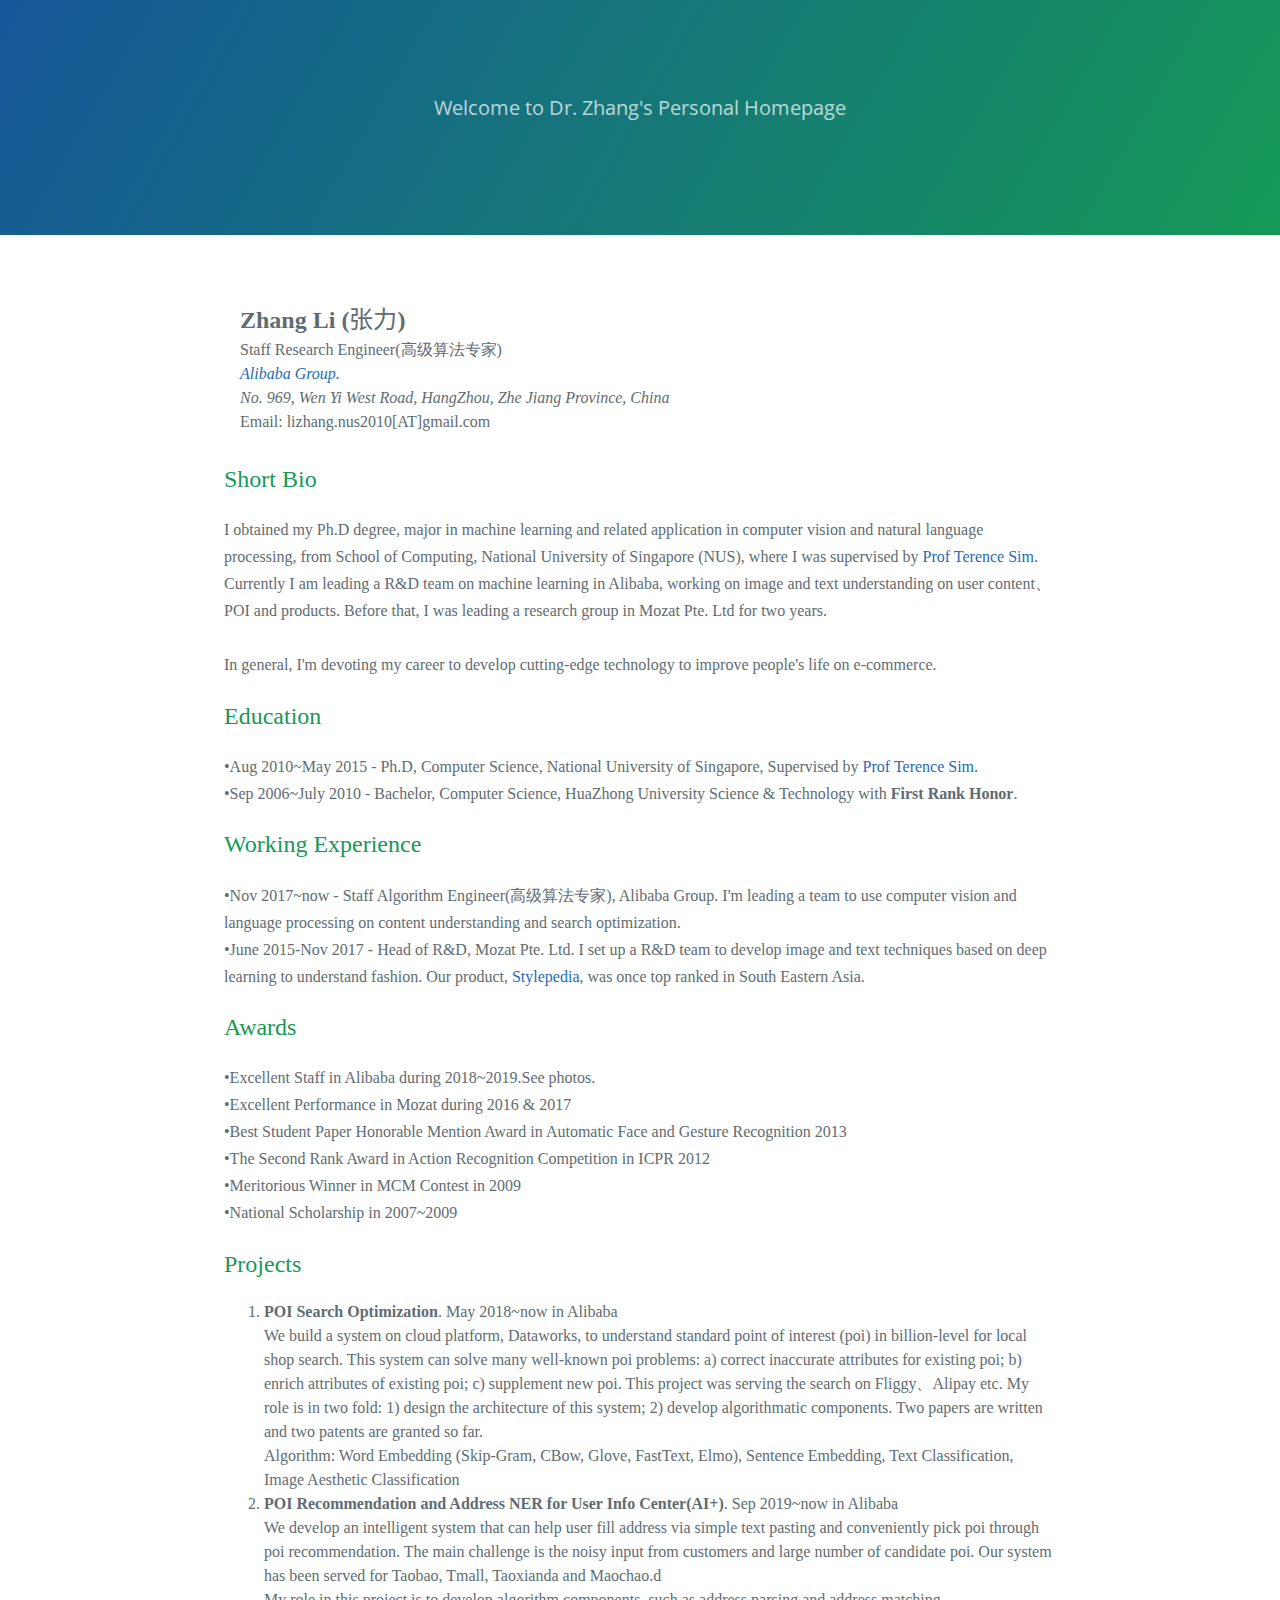
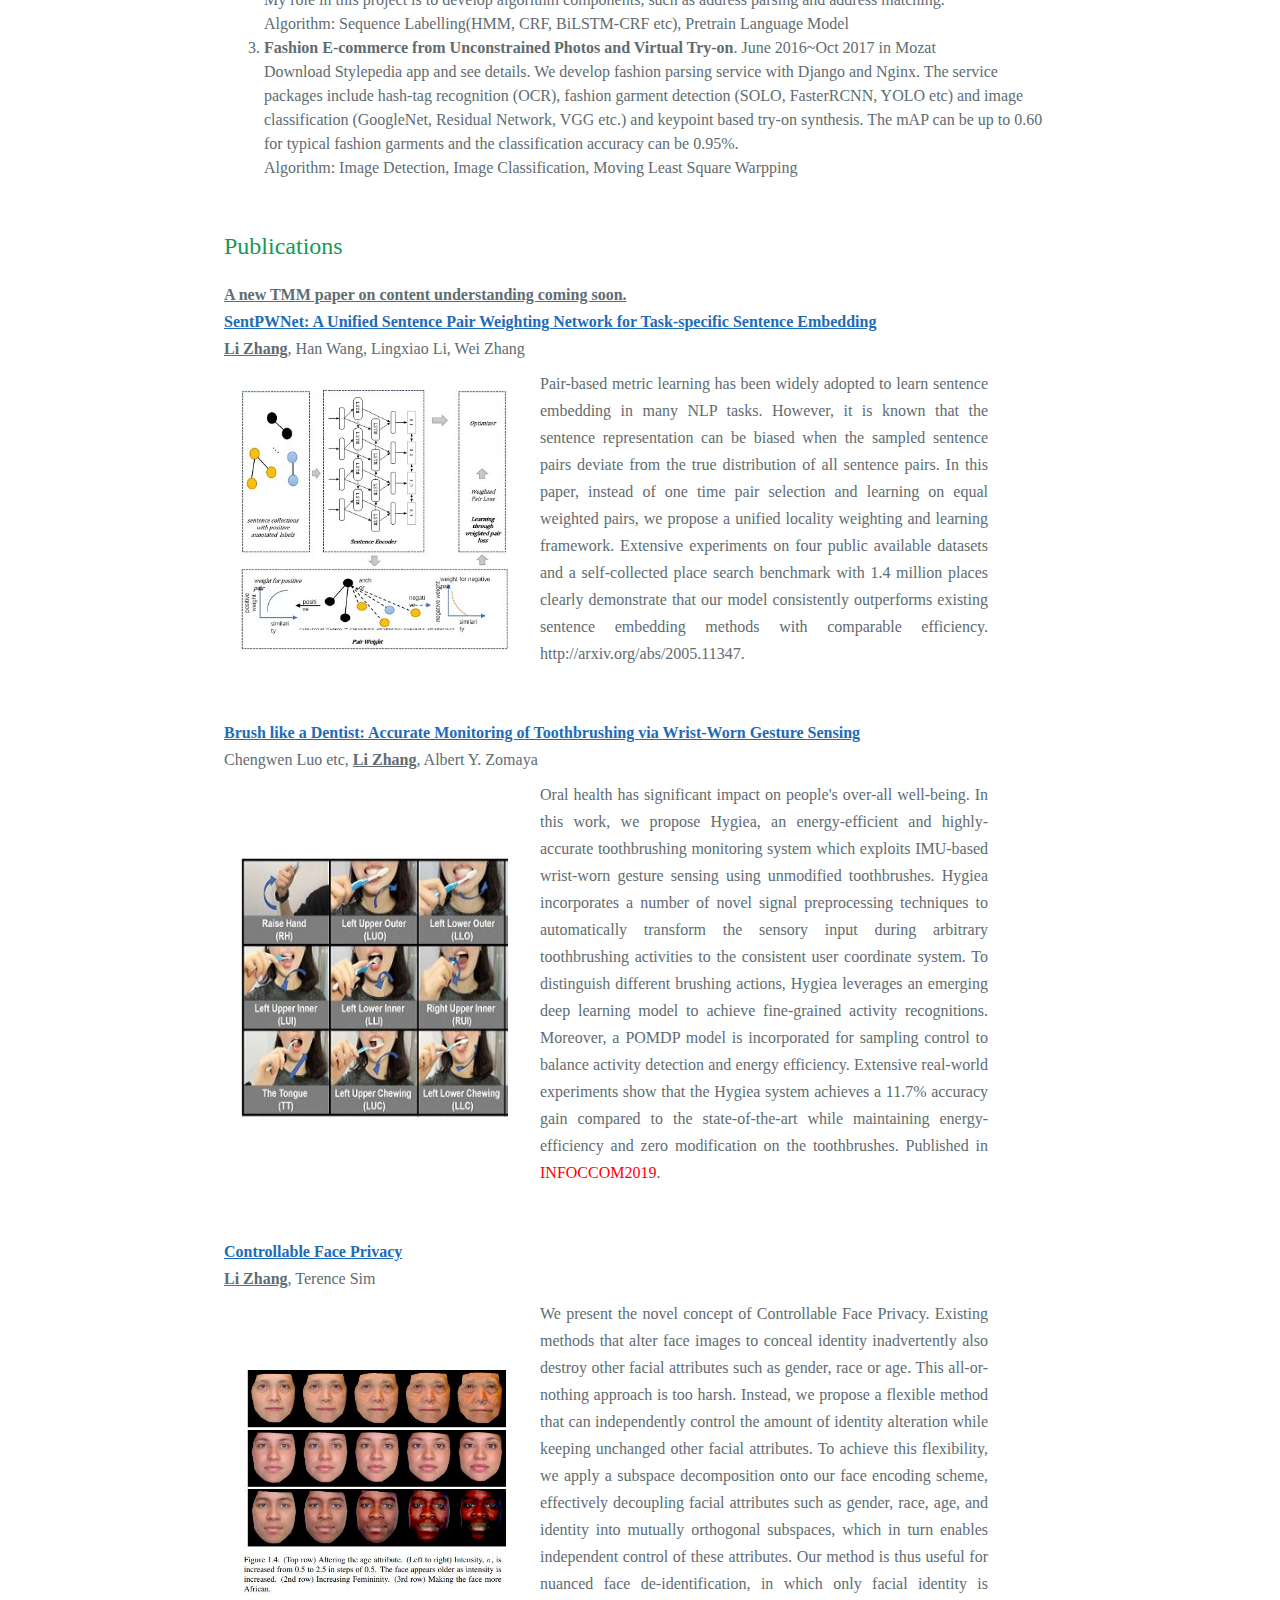
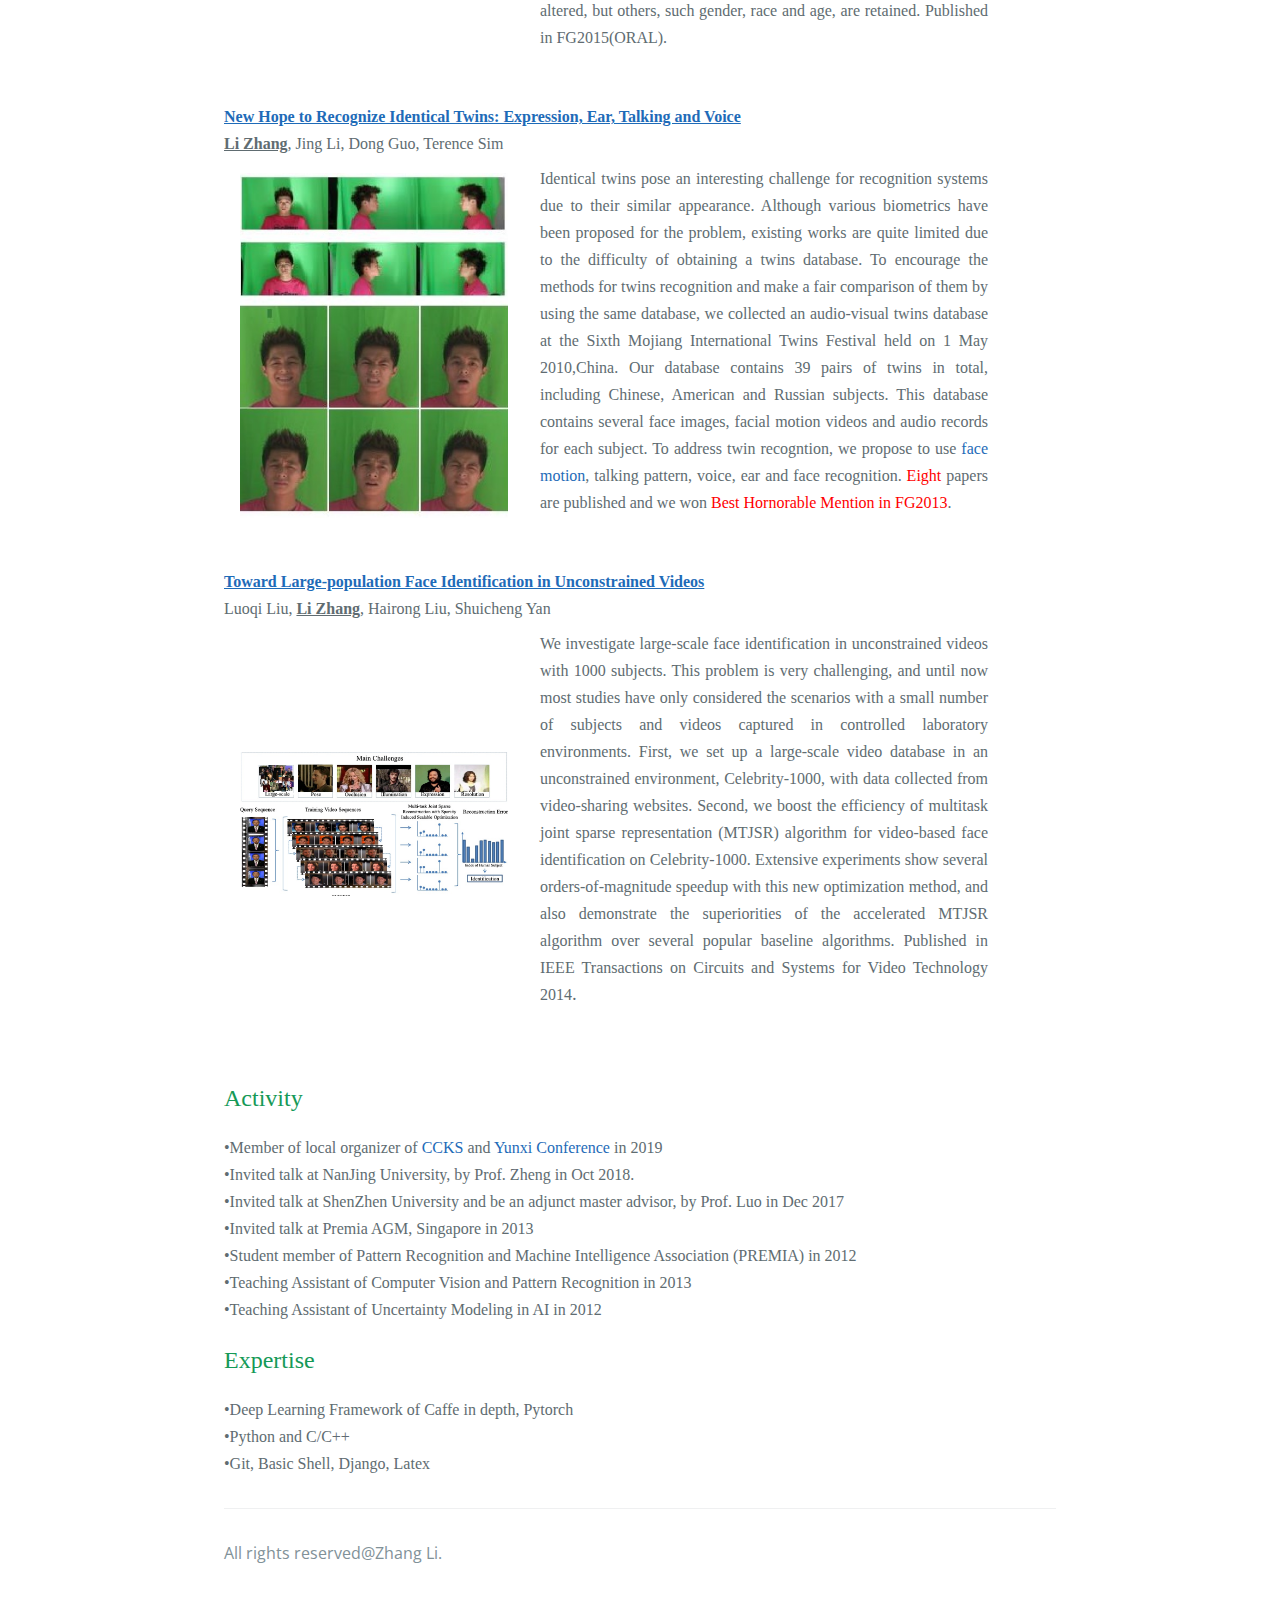
==== commit dedafa2f: "update file" ====
--- a/index.html
+++ b/index.html
@@ -71,7 +71,7 @@
 <div id="about" style="width:auto;margin-left:auto;margin-right:auto">
 <h2 id="research interest"> <font size="5" face="georgia">Short Bio</font></h2>
 <p> <font size="3" face="georgia">
-I obtained my Ph.D degree, major in machine learning and related application in computer vision and natural language processing, from School of Computing, National University of Singapore (NUS), where I was supervised by<a href="https://tsim49.wixsite.com/terencesim"> Prof Terence Sim</a>. Currently I am leading a R&D team on machine learning in Alibaba, working on image and text understanding on user content、POI and products. Before that, I was leading a research group Mozat Pte. Ltd  for two years.  <br>
+I obtained my Ph.D degree, major in machine learning and related application in computer vision and natural language processing, from School of Computing, National University of Singapore (NUS), where I was supervised by<a href="https://tsim49.wixsite.com/terencesim"> Prof Terence Sim</a>. Currently I am leading a R&D team on machine learning in Alibaba, working on image and text understanding on user content、POI and products. Before that, I was leading a research group in Mozat Pte. Ltd  for two years.  <br>
 
 <!-- My works on cognition understanding on POI and commodity have been widely adopted on many billion-level applications including Alipay and Taobao. For example, when you search any shops on Alipay search or any products on Taobao search, our algorithm can assess the content quality (e.g. poi status checking, image quality, text quality) and recommend the relevant poi based on your personal requirement(e.g. intention recognition such as brand and category classification).<br> -->
 
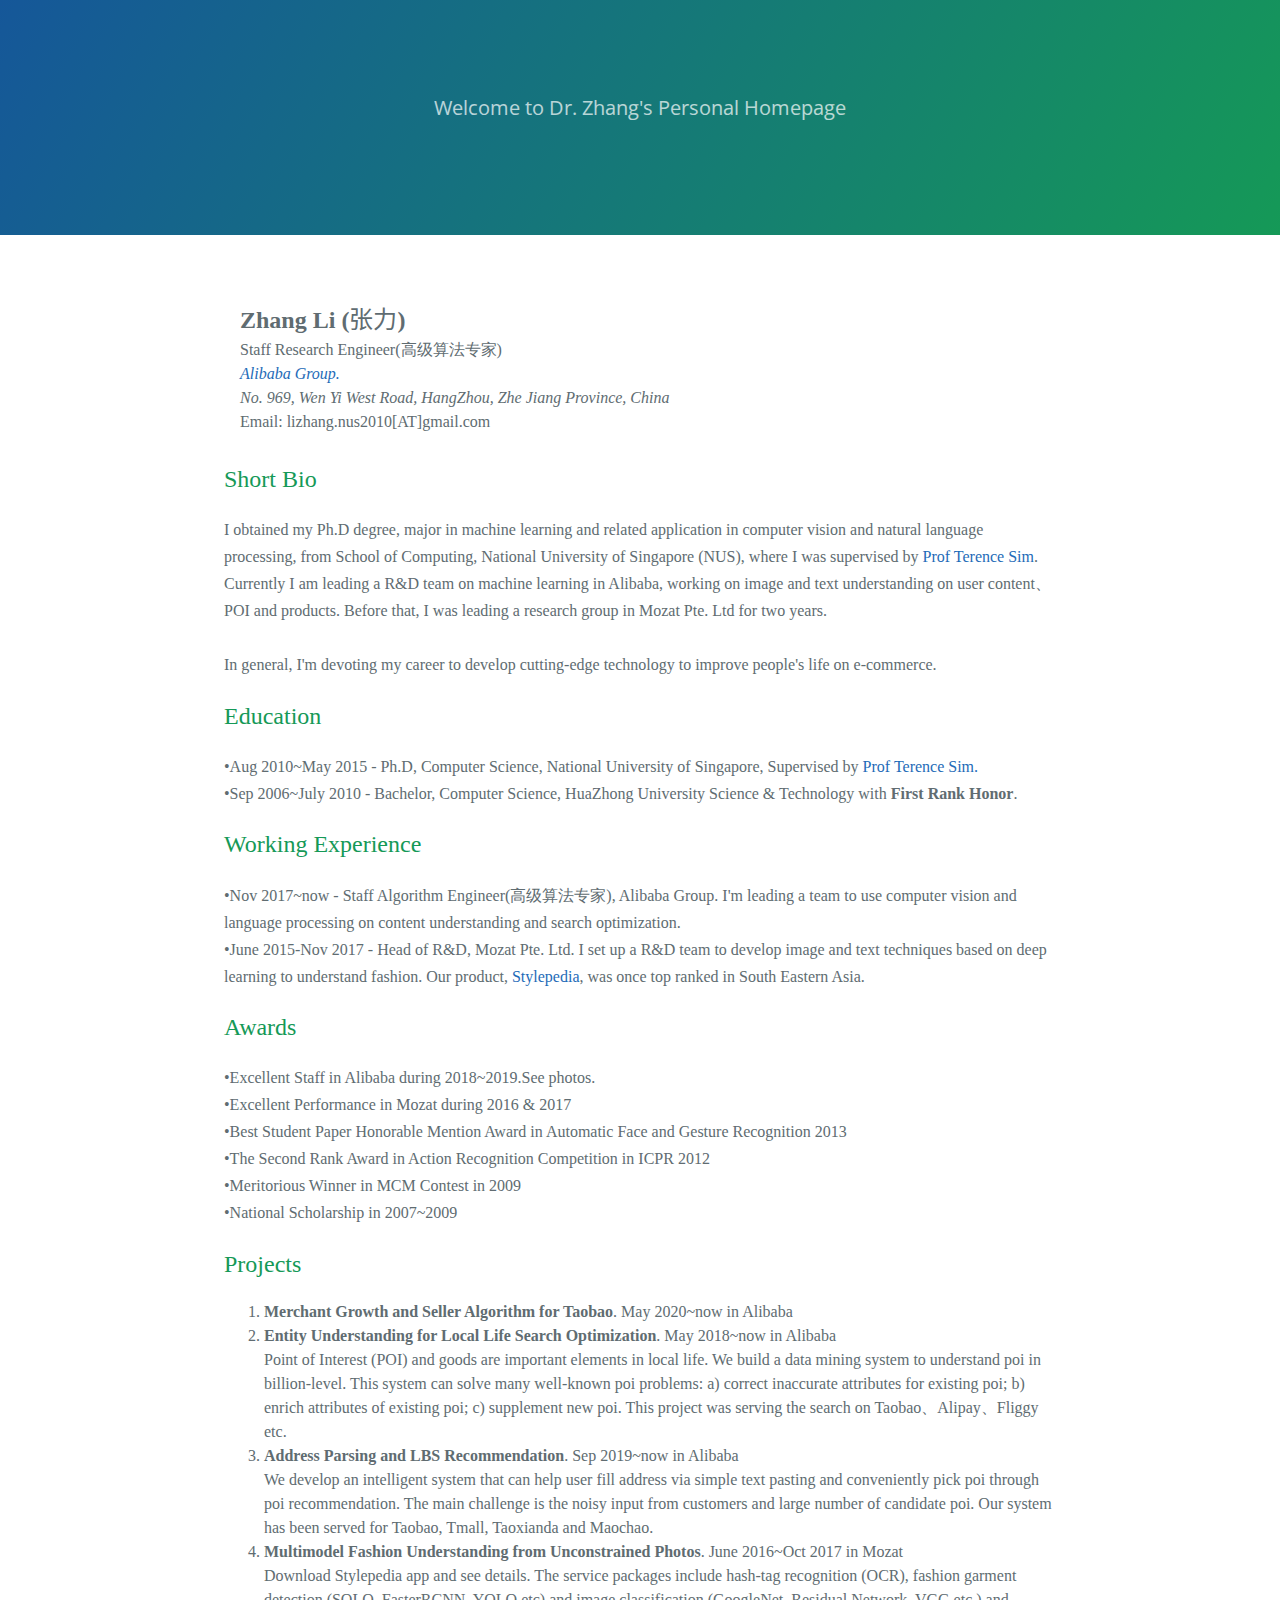
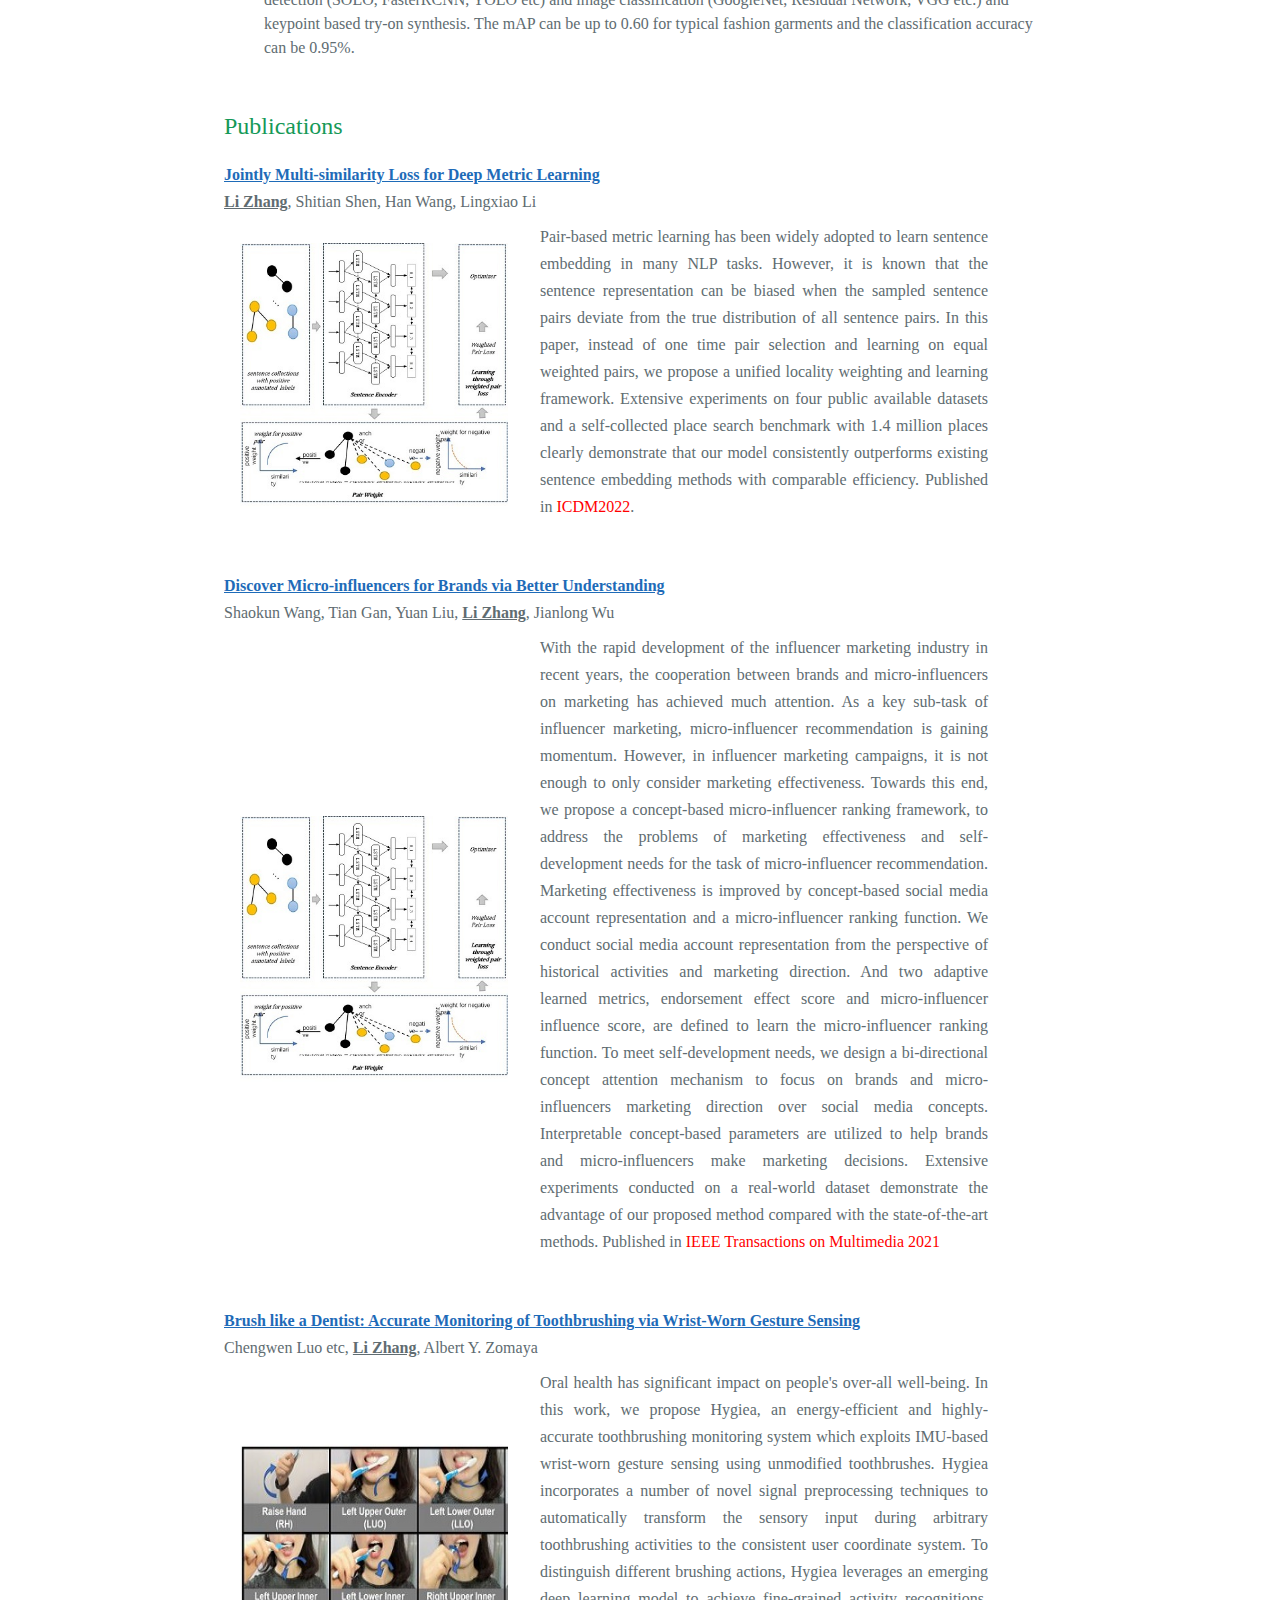
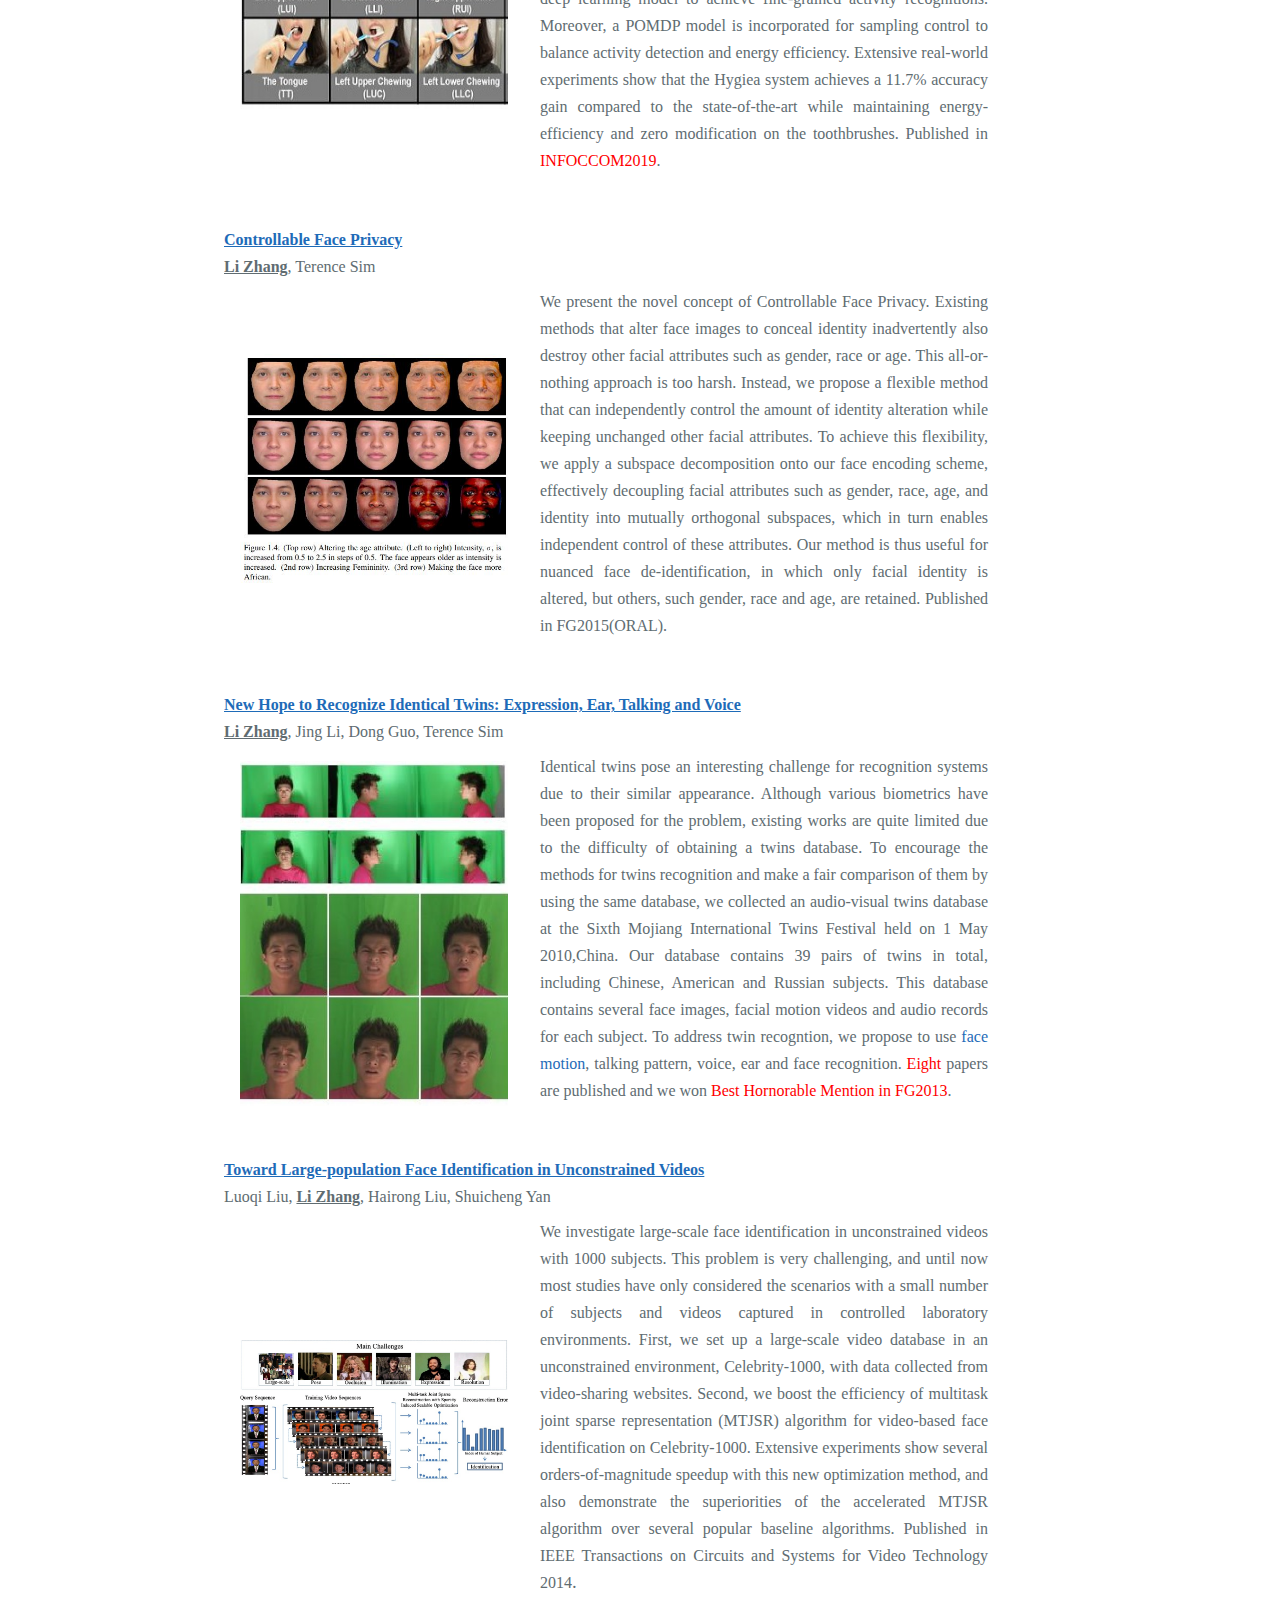
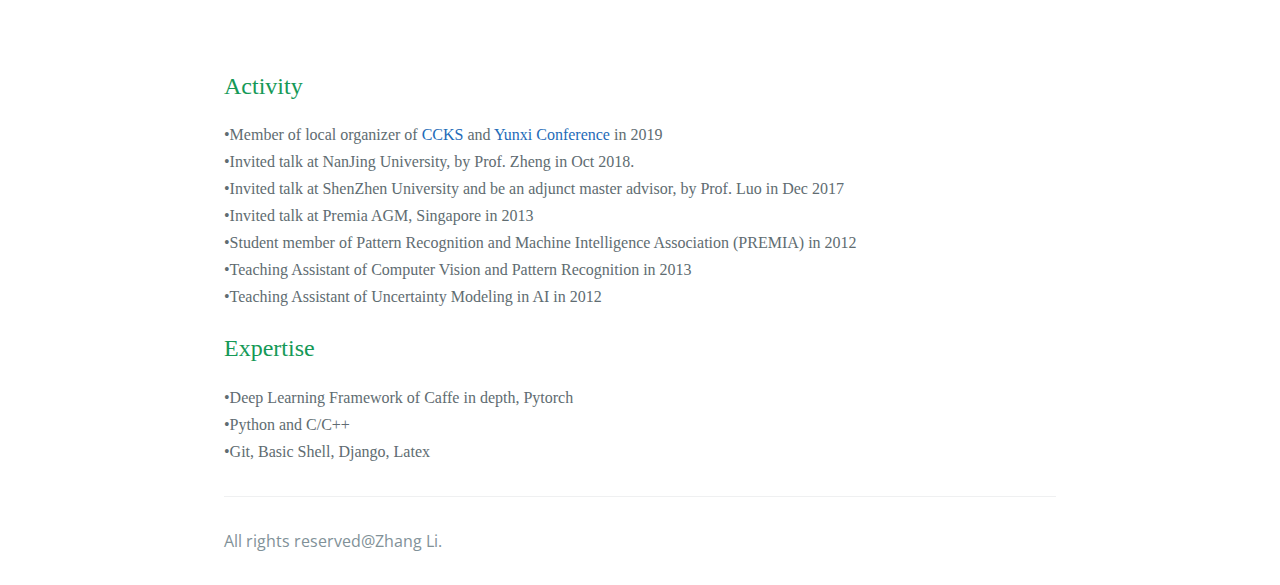
==== commit cd82c444: "update homepage" ====
--- a/index.html
+++ b/index.html
@@ -122,29 +122,17 @@
 <h2 id="projects"><font size="5" face="georgia">Projects</font></h2>
 <p> <font size="3" face="georgia">
   <ol>
-    <li><STRONG>POI Search Optimization</STRONG>. May 2018~now in Alibaba<br>
-    We build a system on cloud platform, Dataworks, to understand standard point of interest (poi) in billion-level for local shop search. This system can solve many well-known poi problems: a) correct inaccurate attributes for existing poi; b) enrich attributes of existing poi; c) supplement new poi. This project was serving the search on Fliggy、Alipay etc. <!--  This project has improved data quality in Fliggy (from 3M to 10M, accuracy from 58% to 98%), merchant settle-in efficiency in Tmall (200+% improvement) and gained over 100 million direct GMV through hotel reservation. We also use this system to serve for Koubei, Alipay and Eleme. This project has been highly recognized by our department and get rewarded.<br> -->
-    My role is in two fold: 1) design the architecture of this system; 2) develop algorithmatic components. Two papers are written and two patents are granted so far.<br>
-    Algorithm: Word Embedding (Skip-Gram, CBow, Glove, FastText, Elmo), Sentence Embedding, Text Classification, Image Aesthetic Classification
-    </li>
-    <li><STRONG>POI Recommendation and Address NER for User Info Center(AI+)</STRONG>. Sep 2019~now in Alibaba<br>
-    <!-- User Info Center(UIC) consists of more than 4 billions user info with their mailing address and person information. The mission of our team is to help the company understand users' location so that we can recommend shops and commodity for the users more accurate.<\br>
-    Existing address filling in Taobao is purely through text without accurate latitude and longitude, while it is very time-consuming and tedious for customers. This is more severe in local life business, since it demands accurate latitude and longitude for better logistic distribution. Therefore, w -->
-    We develop an intelligent system that can help user fill address via simple text pasting and conveniently pick poi through poi recommendation. The main challenge is the noisy input from customers and large number of candidate poi. Our system has been served for Taobao, Tmall, Taoxianda and Maochao.<!--  Our average parsing accuracy is 96% and poi ctr can improve 2%. During this project, We have accumulated 1.4 million building information with over 99% accuracy for Alibaba. One paper is under writing and one patent is grante -->d<br>
-    My role in this project is to develop algorithm components, such as address parsing and address matching.<br>
-    Algorithm: Sequence Labelling(HMM, CRF, BiLSTM-CRF etc), Pretrain Language Model
-    </li>
-<!--     <li><STRONG>POI Shopping Guide: Automatic Short Video Generation for Baoshilu(AI+)</STRONG>. Oct 2019~now in Alibaba<br>
-    Baoshilu is a shopping guide product in Alibaba. Our work is to help Baoshilu provide video shopping guide capability for merchants. In short, we provide a framework to generate short video with very noisy text and images from merchant and user generated contents. Our system mainly contains two components: 1) attractive image extraction and attractive text generation. 2) image-text matching that utilizes ConceptNet to connect image and text. This system is integrated into hotel release system. The overall accept rate for the synthesized video is 70%. See <a href=zhangli_nus.github.io_files/video/hotel.mp4>demos</a> here. A patent is granted. <br>
-    Algorithm: Image Aesthetic Evaluation, ConceptNet for Image-Text Matching, Text Genaration
-    </li> -->
-    <li><STRONG>Fashion E-commerce from Unconstrained Photos and Virtual Try-on</STRONG>. June 2016~Oct 2017 in Mozat<br>
-    Download Stylepedia app and see details. We develop fashion parsing service with Django and Nginx. The service packages include hash-tag recognition (OCR), fashion garment detection (SOLO, FasterRCNN, YOLO etc) and image classification (GoogleNet, Residual Network, VGG etc.) and keypoint based try-on synthesis. The mAP can be up to 0.60 for typical fashion garments and the classification accuracy can be 0.95%. <br>
-    Algorithm: Image Detection, Image Classification, Moving Least Square Warpping
-    </li>
-    <!-- <li><STRONG>Special Face Effect Synthesis</STRONG>. June 2015~July 2016 in Mozat<br> -->
-    <!-- We develop many face image editing tools for users. To convert face image into <a href=zhangli_nus.github.io_files/project/moment.jpg>realistic style</a>, we integrate a face detector into poisson image editing algorithm to conduct the synthesis. The accept rate is 95%. For <a href=zhangli_nus.github.io_files/project/mango.jpg>mango style</a>, we use landmark detection to exaggerate the most significant face features. The abnormality of face component is computed through a statistic analysis. For <a href="makeup.html">face makeup</a>, we develop a layer separation technique to synthesize the effect in LAB colorspace. Each face image is warped into the target face image based on the detected facial landmark at beginning. The accept rate is about 94%.  -->
-    <!-- These tools were applied on Shabik, a leading chatting app in Middle East. -->
+  	<li><STRONG>Merchant Growth and Seller Algorithm for Taobao</STRONG>. May 2020~now in Alibaba<br>
+    </li>
+    <li><STRONG>Entity Understanding for Local Life Search Optimization</STRONG>. May 2018~now in Alibaba<br>
+    Point of Interest (POI) and goods are important elements in local life. We build a data mining system to understand poi in billion-level. This system can solve many well-known poi problems: a) correct inaccurate attributes for existing poi; b) enrich attributes of existing poi; c) supplement new poi. This project was serving the search on Taobao、Alipay、Fliggy etc. 
+    </li>
+    <li><STRONG>Address Parsing and LBS Recommendation</STRONG>. Sep 2019~now in Alibaba<br>
+    We develop an intelligent system that can help user fill address via simple text pasting and conveniently pick poi through poi recommendation. The main challenge is the noisy input from customers and large number of candidate poi. Our system has been served for Taobao, Tmall, Taoxianda and Maochao.
+    </li>
+    <li><STRONG>Multimodel Fashion Understanding from Unconstrained Photos</STRONG>. June 2016~Oct 2017 in Mozat<br>
+    Download Stylepedia app and see details. The service packages include hash-tag recognition (OCR), fashion garment detection (SOLO, FasterRCNN, YOLO etc) and image classification (GoogleNet, Residual Network, VGG etc.) and keypoint based try-on synthesis. The mAP can be up to 0.60 for typical fashion garments and the classification accuracy can be 0.95%. <br>
+    </li>
     <br>
     </li>
   </ol>
@@ -154,31 +142,43 @@
 <div id="about" style="width:auto;margin-left:auto;margin-right:auto">
 <h2 id="projects"><font size="5" face="georgia">Publications</font></h2>
 <table width="780" border="0" cellspacing="0" cellpadding="0">
-  <tr>
-  <!-- <a href="https://scholar.google.com/citations?user=0yMyTyQAAAAJ&hl=en"> -->
-  <font size="3" face="georgia"><u><strong>A new TMM paper on content understanding coming soon. </u></strong></font>
-</u>
-</tr>
-  <br>
 
 
   <!-- paper one -->
   <tr>
   <a href="https://scholar.google.com/citations?user=0yMyTyQAAAAJ&hl=en">
-  <font size="3" face="georgia"><u><strong>SentPWNet: A Unified Sentence Pair Weighting Network for Task-specific Sentence Embedding</u></strong></font>
-  </a>
-  </tr>
-  <br>
-  <tr>
-  <font size="3" face="georgia"><u><strong>Li Zhang</u></strong>, Han Wang, Lingxiao Li, Wei Zhang</font>
+  <font size="3" face="georgia"><u><strong>Jointly Multi-similarity Loss for Deep Metric Learning</u></strong></font>
+  </a>
+  </tr>
+  <br>
+  <tr>
+  <font size="3" face="georgia"><u><strong>Li Zhang</u></strong>, Shitian Shen, Han Wang, Lingxiao Li</font>
   </tr>
   <tr>
   <table width="780" border="0" cellspacing="0" cellpadding="0">
   <td width="300"><img src="zhangli_nus.github.io_files/project/sentpwnet.jpg" width="300" border=1 /></td>
-  <td width="480" height="200" valign="top"><p align="justify" class="myintro"><font size="3" face="georgia">Pair-based metric learning has been widely adopted to learn sentence embedding in many NLP tasks. However, it is known that the sentence representation can be biased when the sampled sentence pairs deviate from the true distribution of all sentence pairs. In this paper, instead of one time pair selection and learning on equal weighted pairs, we propose a unified locality weighting and learning framework. Extensive experiments on four public available datasets and a self-collected place search benchmark with 1.4 million places clearly demonstrate that our model consistently outperforms existing sentence embedding methods with comparable efficiency. http://arxiv.org/abs/2005.11347.</font></p></td>
-  </table>
-  </tr>
-  <br>
+  <td width="480" height="200" valign="top"><p align="justify" class="myintro"><font size="3" face="georgia">Pair-based metric learning has been widely adopted to learn sentence embedding in many NLP tasks. However, it is known that the sentence representation can be biased when the sampled sentence pairs deviate from the true distribution of all sentence pairs. In this paper, instead of one time pair selection and learning on equal weighted pairs, we propose a unified locality weighting and learning framework. Extensive experiments on four public available datasets and a self-collected place search benchmark with 1.4 million places clearly demonstrate that our model consistently outperforms existing sentence embedding methods with comparable efficiency. Published in <font color=red>ICDM2022</font>.</font></p></td>
+  </table>
+  </tr>
+  <br>
+
+<tr>
+  <a href="https://scholar.google.com/citations?user=0yMyTyQAAAAJ&hl=en">
+  <font size="3" face="georgia"><u><strong>Discover Micro-influencers for Brands via Better Understanding</u></strong></font>
+  </a>
+  </tr>
+  <br>
+  <tr>
+  <font size="3" face="georgia">Shaokun Wang, Tian Gan, Yuan Liu, <u><strong>Li Zhang</u></strong>, Jianlong Wu</font>
+  </tr>
+  <tr>
+  <table width="780" border="0" cellspacing="0" cellpadding="0">
+  <td width="300"><img src="zhangli_nus.github.io_files/project/sentpwnet.jpg" width="300" border=1 /></td>
+  <td width="480" height="200" valign="top"><p align="justify" class="myintro"><font size="3" face="georgia">With the rapid development of the influencer marketing industry in recent years, the cooperation between brands and micro-influencers on marketing has achieved much attention. As a key sub-task of influencer marketing, micro-influencer recommendation is gaining momentum. However, in influencer marketing campaigns, it is not enough to only consider marketing effectiveness. Towards this end, we propose a concept-based micro-influencer ranking framework, to address the problems of marketing effectiveness and self-development needs for the task of micro-influencer recommendation. Marketing effectiveness is improved by concept-based social media account representation and a micro-influencer ranking function. We conduct social media account representation from the perspective of historical activities and marketing direction. And two adaptive learned metrics, endorsement effect score and micro-influencer influence score, are defined to learn the micro-influencer ranking function. To meet self-development needs, we design a bi-directional concept attention mechanism to focus on brands and micro-influencers marketing direction over social media concepts. Interpretable concept-based parameters are utilized to help brands and micro-influencers make marketing decisions. Extensive experiments conducted on a real-world dataset demonstrate the advantage of our proposed method compared with the state-of-the-art methods. Published in <font color=red>IEEE Transactions on Multimedia 2021</font></p></td>
+  </table>
+  </tr>
+  <br>
+
 
   <!-- paper two -->
 <!--   <tr>
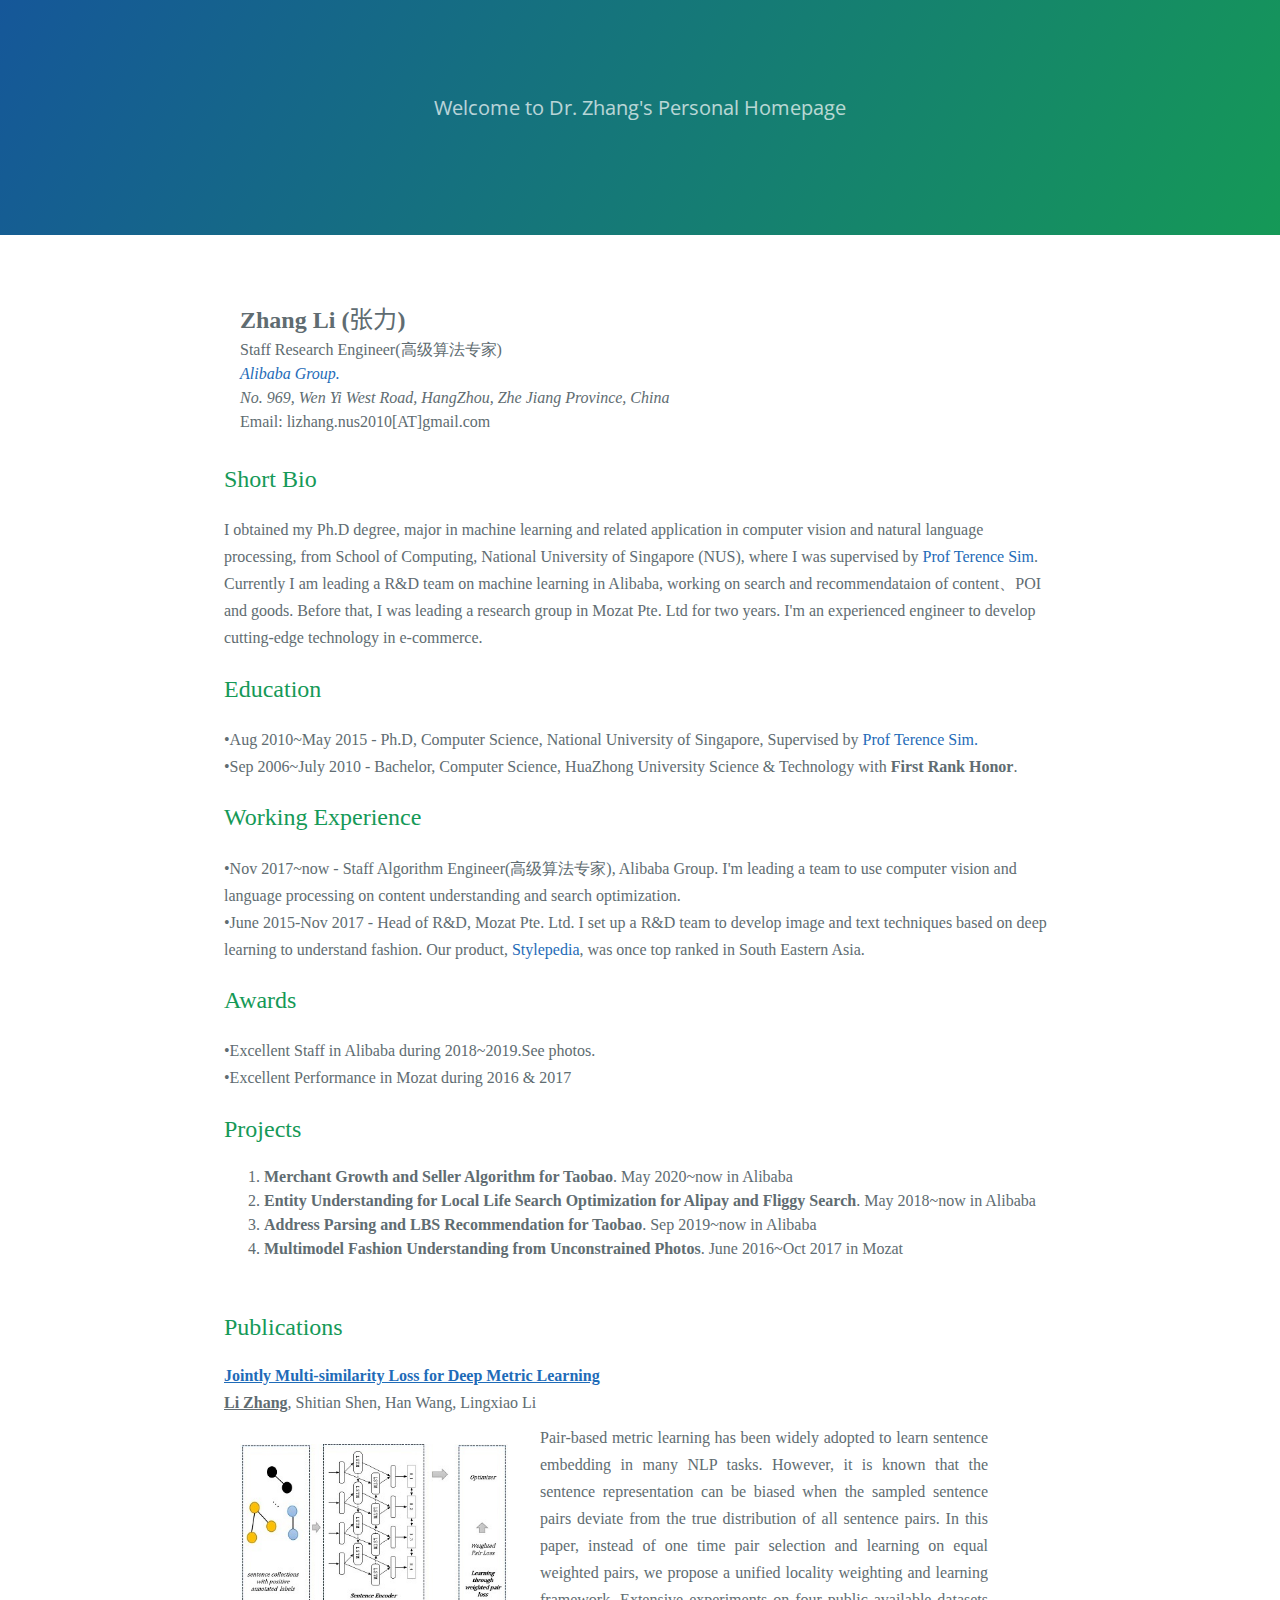
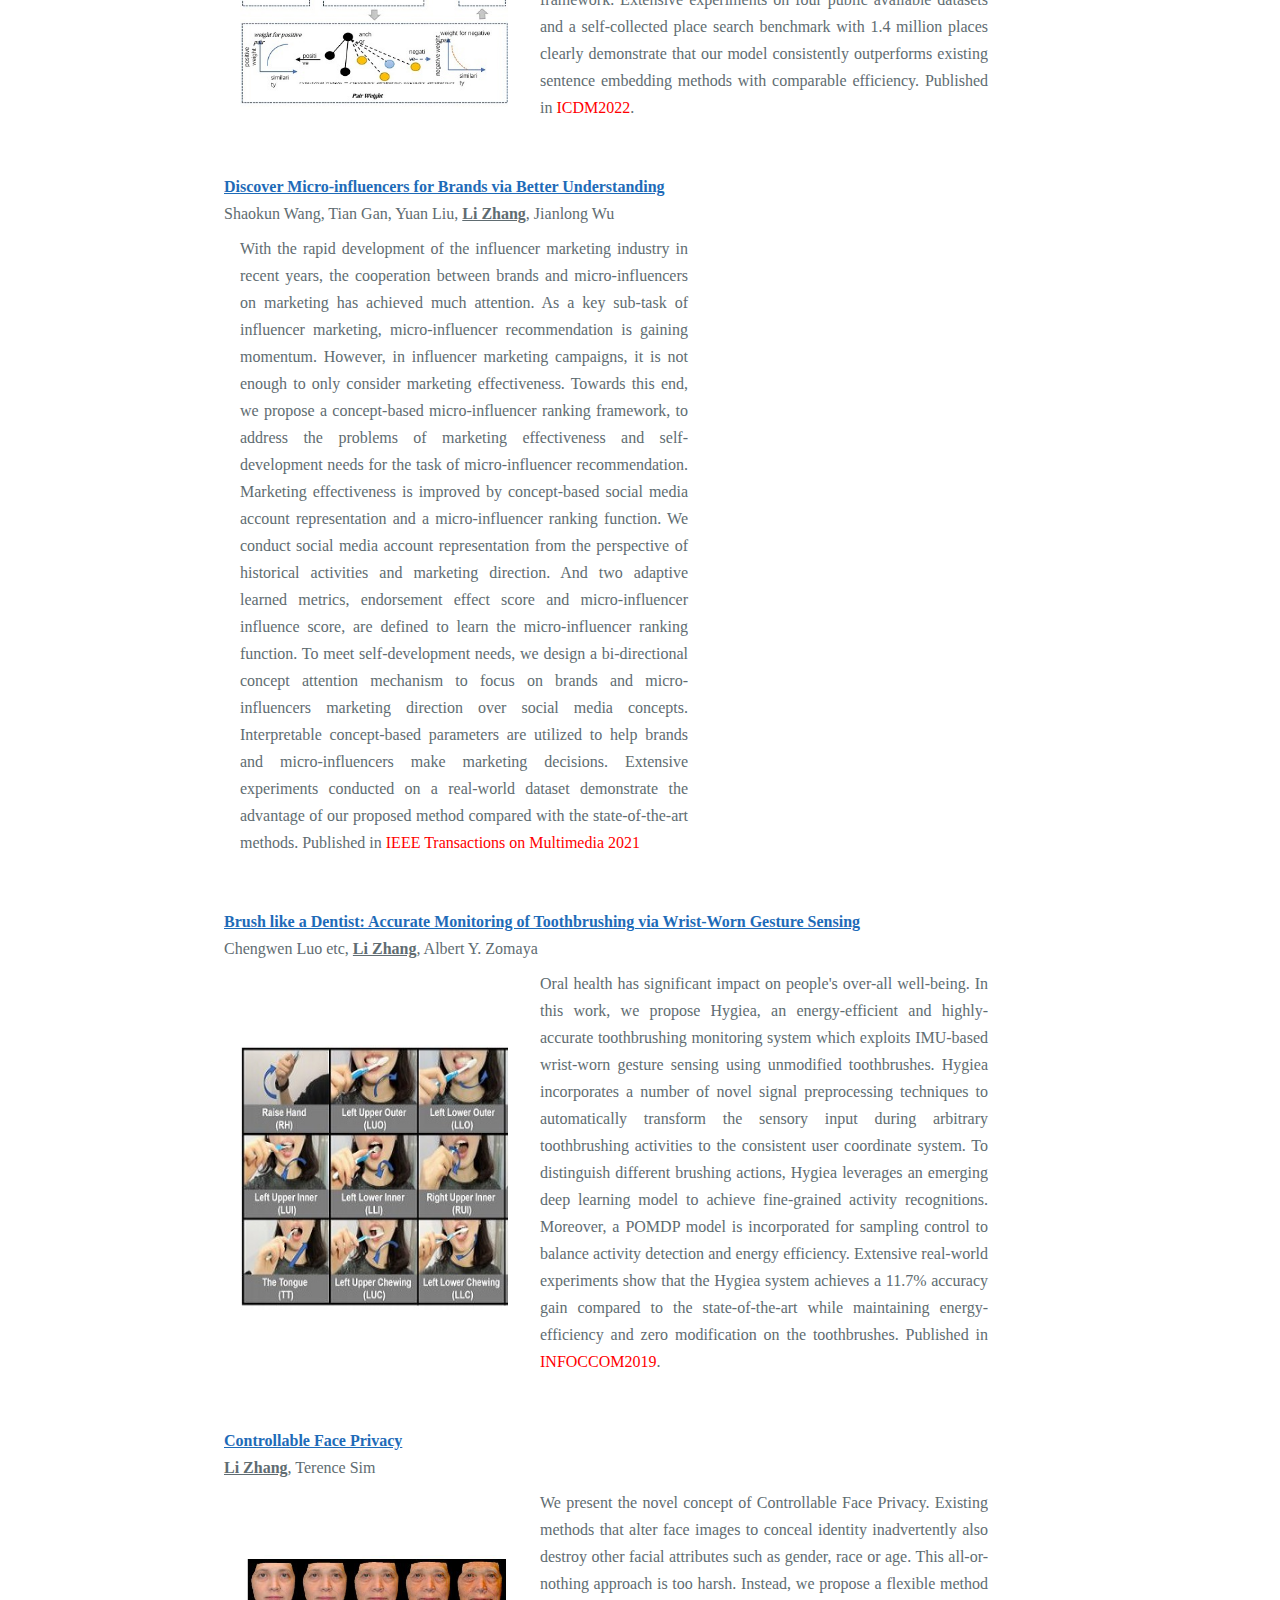
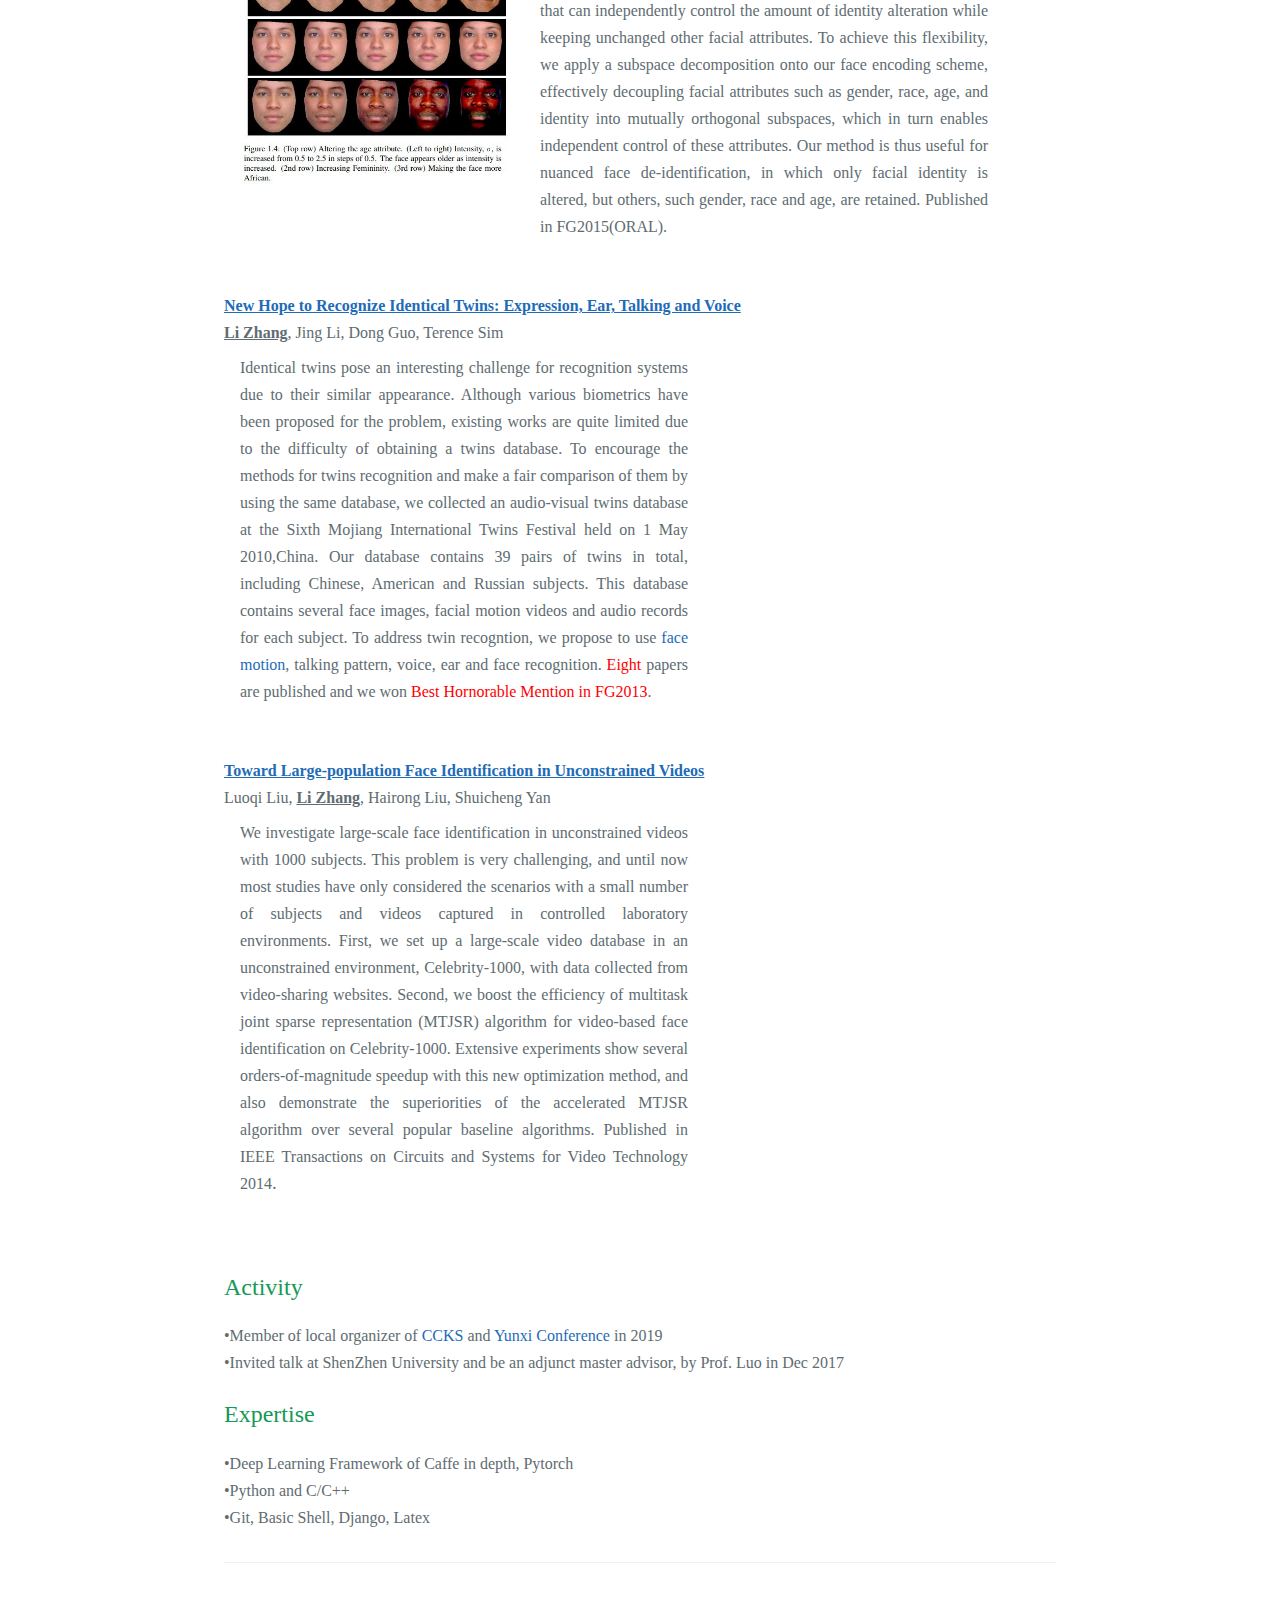
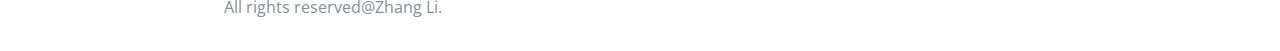
==== commit c8b5fbca: "update" ====
--- a/index.html
+++ b/index.html
@@ -71,13 +71,7 @@
 <div id="about" style="width:auto;margin-left:auto;margin-right:auto">
 <h2 id="research interest"> <font size="5" face="georgia">Short Bio</font></h2>
 <p> <font size="3" face="georgia">
-I obtained my Ph.D degree, major in machine learning and related application in computer vision and natural language processing, from School of Computing, National University of Singapore (NUS), where I was supervised by<a href="https://tsim49.wixsite.com/terencesim"> Prof Terence Sim</a>. Currently I am leading a R&D team on machine learning in Alibaba, working on image and text understanding on user content、POI and products. Before that, I was leading a research group in Mozat Pte. Ltd  for two years.  <br>
-
-<!-- My works on cognition understanding on POI and commodity have been widely adopted on many billion-level applications including Alipay and Taobao. For example, when you search any shops on Alipay search or any products on Taobao search, our algorithm can assess the content quality (e.g. poi status checking, image quality, text quality) and recommend the relevant poi based on your personal requirement(e.g. intention recognition such as brand and category classification).<br> -->
-
-<!-- Up to date, I was granted six patents with fourteen publications shown in <a href="https://scholar.google.com/citations?user=0yMyTyQAAAAJ&hl=en">my google profile</a>. I'm severing as the local organizer in Alibaba for <a href="http://www.ccks2019.cn/en/?page_id=24">CCKS</a> and an adjunct supervisor in ShenZhen university. I am co-editing a book in Chinese, "Knowledge Graph: from theory to practice".  -->
-<br>
-In general, I'm devoting my career to develop cutting-edge technology to improve people's life on e-commerce.
+I obtained my Ph.D degree, major in machine learning and related application in computer vision and natural language processing, from School of Computing, National University of Singapore (NUS), where I was supervised by<a href="https://tsim49.wixsite.com/terencesim"> Prof Terence Sim</a>. Currently I am leading a R&D team on machine learning in Alibaba, working on search and recommendataion of content、POI and goods. Before that, I was leading a research group in Mozat Pte. Ltd  for two years. I'm an experienced engineer to develop cutting-edge technology in e-commerce.
 </font></p></div>
 
 
@@ -107,15 +101,14 @@
   <br>
 &bull;Excellent Performance in Mozat during 2016 & 2017
   <br>
-&bull;<!-- <font color=red> -->Best Student Paper Honorable Mention Award in Automatic Face and Gesture Recognition 2013
+<!-- &bull;Best Student Paper Honorable Mention Award in Automatic Face and Gesture Recognition 2013
   <br>
 &bull;The Second Rank Award in Action Recognition Competition in ICPR 2012
-<!--   <li>Premia Student Traval Grant Award in ICPR2012</li>
-  <li>Research Scholarship in 2010~2014</li> -->
+
   <br>
 &bull;Meritorious Winner in MCM Contest in 2009
   <br>
-&bull;National Scholarship in 2007~2009
+&bull;National Scholarship in 2007~2009 -->
 </font></p></div>
 
 <div id="about" style="width:auto;margin-left:auto;margin-right:auto">
@@ -124,14 +117,13 @@
   <ol>
   	<li><STRONG>Merchant Growth and Seller Algorithm for Taobao</STRONG>. May 2020~now in Alibaba<br>
     </li>
-    <li><STRONG>Entity Understanding for Local Life Search Optimization</STRONG>. May 2018~now in Alibaba<br>
-    Point of Interest (POI) and goods are important elements in local life. We build a data mining system to understand poi in billion-level. This system can solve many well-known poi problems: a) correct inaccurate attributes for existing poi; b) enrich attributes of existing poi; c) supplement new poi. This project was serving the search on Taobao、Alipay、Fliggy etc. 
-    </li>
-    <li><STRONG>Address Parsing and LBS Recommendation</STRONG>. Sep 2019~now in Alibaba<br>
-    We develop an intelligent system that can help user fill address via simple text pasting and conveniently pick poi through poi recommendation. The main challenge is the noisy input from customers and large number of candidate poi. Our system has been served for Taobao, Tmall, Taoxianda and Maochao.
+    <li><STRONG>Entity Understanding for Local Life Search Optimization for Alipay and Fliggy Search</STRONG>. May 2018~now in Alibaba<br>
+<!--     Point of Interest (POI) and goods are important elements in local life. We build a data mining system to understand poi in billion-level. Our system is serving the search on Taobao、Alipay、Fliggy etc.  -->
+    </li>
+    <li><STRONG>Address Parsing and LBS Recommendation for Taobao</STRONG>. Sep 2019~now in Alibaba<br>
     </li>
     <li><STRONG>Multimodel Fashion Understanding from Unconstrained Photos</STRONG>. June 2016~Oct 2017 in Mozat<br>
-    Download Stylepedia app and see details. The service packages include hash-tag recognition (OCR), fashion garment detection (SOLO, FasterRCNN, YOLO etc) and image classification (GoogleNet, Residual Network, VGG etc.) and keypoint based try-on synthesis. The mAP can be up to 0.60 for typical fashion garments and the classification accuracy can be 0.95%. <br>
+<!--     Download Stylepedia app and see details. The service packages include hash-tag recognition (OCR), fashion garment detection (SOLO, FasterRCNN, YOLO etc) and image classification (GoogleNet, Residual Network, VGG etc.) and keypoint based try-on synthesis. The mAP can be up to 0.60 for typical fashion garments and the classification accuracy can be 0.95%. <br> -->
     </li>
     <br>
     </li>
@@ -173,30 +165,11 @@
   </tr>
   <tr>
   <table width="780" border="0" cellspacing="0" cellpadding="0">
-  <td width="300"><img src="zhangli_nus.github.io_files/project/sentpwnet.jpg" width="300" border=1 /></td>
   <td width="480" height="200" valign="top"><p align="justify" class="myintro"><font size="3" face="georgia">With the rapid development of the influencer marketing industry in recent years, the cooperation between brands and micro-influencers on marketing has achieved much attention. As a key sub-task of influencer marketing, micro-influencer recommendation is gaining momentum. However, in influencer marketing campaigns, it is not enough to only consider marketing effectiveness. Towards this end, we propose a concept-based micro-influencer ranking framework, to address the problems of marketing effectiveness and self-development needs for the task of micro-influencer recommendation. Marketing effectiveness is improved by concept-based social media account representation and a micro-influencer ranking function. We conduct social media account representation from the perspective of historical activities and marketing direction. And two adaptive learned metrics, endorsement effect score and micro-influencer influence score, are defined to learn the micro-influencer ranking function. To meet self-development needs, we design a bi-directional concept attention mechanism to focus on brands and micro-influencers marketing direction over social media concepts. Interpretable concept-based parameters are utilized to help brands and micro-influencers make marketing decisions. Extensive experiments conducted on a real-world dataset demonstrate the advantage of our proposed method compared with the state-of-the-art methods. Published in <font color=red>IEEE Transactions on Multimedia 2021</font></p></td>
   </table>
   </tr>
   <br>
 
-
-  <!-- paper two -->
-<!--   <tr>
-  <a href="https://scholar.google.com/citations?user=0yMyTyQAAAAJ&hl=en">
-  <font size="3" face="georgia"><u><strong>Multi-Relational Loss with Inter-Class Locality For Deep Metric Learning</u></strong></font>
-  </a>
-  </tr>
-  <br>
-  <tr>
-  <font size="3" face="georgia"><u><strong>Li Zhang</u></strong>, Lingxiao Li, Han Wang</font>
-  </tr>
-  <tr>
-  <table width="780" border="0" cellspacing="0" cellpadding="0">
-  <td width="300"><img src="zhangli_nus.github.io_files/project/multirelational.jpg" width="300" border=1 /></td>
-  <td width="480" height="200" valign="top"><p align="justify" class="myintro"><font size="3" face="georgia">We propose a new loss, multi-relational loss, on metric learning that can achieve state-of-the-art results on image retrieval and sentence embedding. Existing works have investigated that deep metric learning is about pair sampling and instance weighting, while existing strategy either only considers the influence from the same class or just from self similarity. Instead, our work utilize a more comprehensive weighting schema that each pair is not only relied on inter-class neighboring, but also from intra-class. Our loss takes the inner products of various classes into pair weighting for both negative and positive pairs. We demonstrate that such inner products reveal the correlation between intra-class as an additional regularization term from the perspective of Taylor expansion. The experimental results on both image and text datasets achieved the state-of-the-art results. </font></p></td>
-  </table>
-  </tr>  
-  <br> -->
 
   <!-- paper three -->
   <tr>
@@ -247,7 +220,7 @@
   </tr>
   <tr>
   <table width="780" border="0" cellspacing="0" cellpadding="0">
-  <td width="300"><img src="zhangli_nus.github.io_files/project/twins.jpg" width="300" border=1 /></td>
+ <!--  <td width="300"><img src="zhangli_nus.github.io_files/project/twins.jpg" width="300" border=1 /></td> -->
   <td width="480" height="200" valign="top"><p align="justify" class="myintro"><font size="3" face="georgia">Identical twins pose an interesting challenge for recognition systems due to their similar appearance. Although various biometrics have been proposed for the problem, existing works are quite limited due to the difficulty of obtaining a twins database. To encourage the methods for twins recognition and make a fair comparison of them by using the same database, we collected an audio-visual twins database at the Sixth Mojiang International Twins Festival held on 1 May 2010,China. Our database contains 39 pairs of twins in total, including Chinese, American and Russian subjects. This database contains several face images, facial motion videos and audio records for each subject. To address twin recogntion, we propose to use <a href="expression.html">face motion</a>, talking pattern, voice, ear and face recognition. <font color=red>Eight</font> papers are published and we won <font color=red>Best Hornorable Mention in FG2013</font>. </font></p></td>
   </table>
   </tr>  
@@ -265,44 +238,13 @@
   </tr>
   <tr>
   <table width="780" border="0" cellspacing="0" cellpadding="0">
-  <td width="300"><img src="zhangli_nus.github.io_files/project/largescaleface.jpg" width="300" border=1 /></td>
+  <!-- <td width="300"><img src="zhangli_nus.github.io_files/project/largescaleface.jpg" width="300" border=1 /></td> -->
   <td width="480" height="200" valign="top"><p align="justify" class="myintro"><font size="3" face="georgia">We investigate large-scale face identification in unconstrained videos with 1000 subjects. This problem is very challenging, and until now most studies have only considered the scenarios with a small number of subjects and videos captured in controlled laboratory environments. First, we set up a large-scale video database in an unconstrained environment, Celebrity-1000, with data collected from video-sharing websites. Second, we boost the efficiency of multitask joint sparse representation (MTJSR) algorithm for video-based face identification on Celebrity-1000. Extensive experiments show several orders-of-magnitude speedup with this new optimization method, and also demonstrate the superiorities of the accelerated MTJSR algorithm over several popular baseline algorithms. Published in IEEE Transactions on Circuits and Systems for Video Technology 2014</font>. </font></p></td>
   </table>
   </tr>  
   <br>
 
 </table>
-
-
-
-<!-- <div id="about" style="width:auto;margin-left:auto;margin-right:auto">
-<h2 id="books"><font size="5" face="georgia">Books</font></h2>
-<font size="3" face="georgia">
-&bull; <strong>Knowledge Graph: From Theory to Practice. </strong>Mechanical Press. To Be Appeared. 
-&bull;CN Patent/Innovation: 基于图文匹配的智能实体速览系统 <strong>内部编号: 101247162</strong>, 2019<br>
-&bull;CN Patent/Innovation: 强化学习在数据一致性预测的应用 <strong>内部编号: 101052124</strong>, 2019<br>
-&bull;CN Patent/Innovation: 一套poi知识自动生产方案 <strong>内部编号: 100617702</strong>, 2019<br>
-&bull;CN Patent/Innovation: 基于知识图谱的推理计算方案 <strong>内部编号: 100830983</strong>, 2019<br>
-&bull;CN Patent/Innovation: 基于路径优化的智能行程方案 <strong>内部编号: 100830652</strong>, 2019<br>
-</font></p></div>
- -->
-<!-- <div id="about" style="width:auto;margin-left:auto;margin-right:auto">
-<h2 id="awards"><font size="5" face="georgia">Patents</font></h2>
-<font size="3" face="georgia">
-&bull;Multitask Address Parsing For POI Address Filling In Taobao. No: CXTA5973<br>
-&bull;Visual Storytelling System for Short Video Clips Generation.  CN Patent No. 2020100912116<br>
-&bull;Hotel Availability Prediction System via Reinforcement Learning. No: 101052124<br>
-&bull;An Automatic Point of Interest Production System Through Entity Alignment. No: 100617702<br>
-&bull;A Knowledge Graph Based Inference Framework. No: 100830983<br>
-&bull;An Automatic Trip Planner Through POI Knowledge Graph. No: 100830652<br> -->
-<!-- 
-&bull;CN Patent/Innovation: 基于多任务学习的收货信息填写系统<strong>内部编号: 101247162</strong>, 2019<br>
-&bull;CN Patent/Innovation: 基于图文匹配的智能实体速览系统 <strong>内部编号: 101247162</strong>, 2019<br>
-&bull;CN Patent/Innovation: 强化学习在数据一致性预测的应用 <strong>内部编号: 101052124</strong>, 2019<br>
-&bull;CN Patent/Innovation: 一套poi知识自动生产方案 <strong>内部编号: 100617702</strong>, 2019<br>
-&bull;CN Patent/Innovation: 基于知识图谱的推理计算方案 <strong>内部编号: 100830983</strong>, 2019<br>
-&bull;CN Patent/Innovation: 基于路径优化的智能行程方案 <strong>内部编号: 100830652</strong>, 2019<br> 
--->
 </font></p></div>
 
 
@@ -310,12 +252,12 @@
 <h2 id="awards"><font size="5" face="georgia">Activity</font></h2>
 <font size="3" face="georgia">
 &bull;Member of local organizer of <a href="zhangli_nus.github.io_files/img/personal3.jpg">CCKS</a> and <a href="zhangli_nus.github.io_files/img/personal4.jpg">Yunxi Conference</a> in 2019<br>
-&bull;Invited talk at NanJing University, by Prof. Zheng in Oct 2018.<br>
+<!-- &bull;Invited talk at NanJing University, by Prof. Zheng in Oct 2018.<br> -->
 &bull;Invited talk at ShenZhen University and be an adjunct master advisor, by Prof. Luo in Dec 2017<br>
-&bull;Invited talk at Premia AGM, Singapore in 2013<br>
+<!-- &bull;Invited talk at Premia AGM, Singapore in 2013<br>
 &bull;Student member of Pattern Recognition and Machine Intelligence Association (PREMIA) in 2012<br>
 &bull;Teaching Assistant of Computer Vision and Pattern Recognition in 2013<br>
-&bull;Teaching Assistant of Uncertainty Modeling in AI in 2012
+&bull;Teaching Assistant of Uncertainty Modeling in AI in 2012 -->
 </font></p></div>
 
 
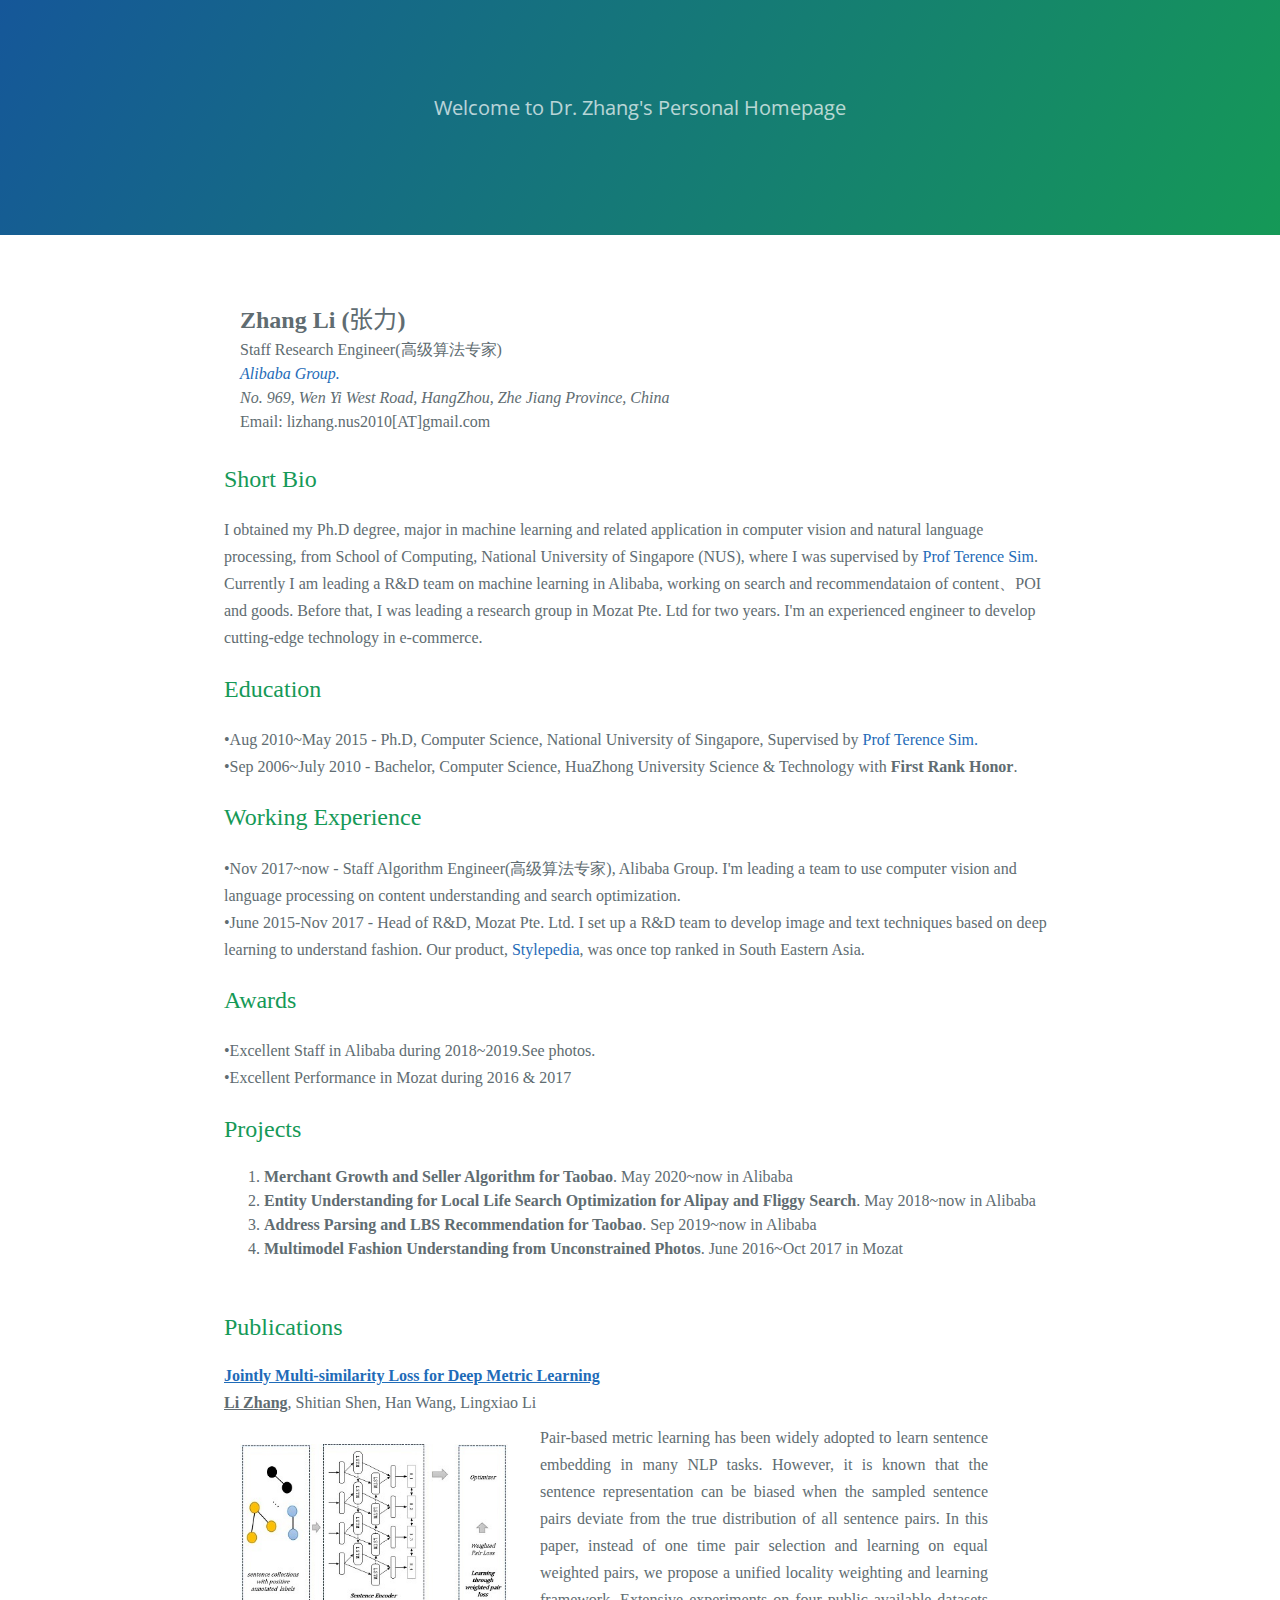
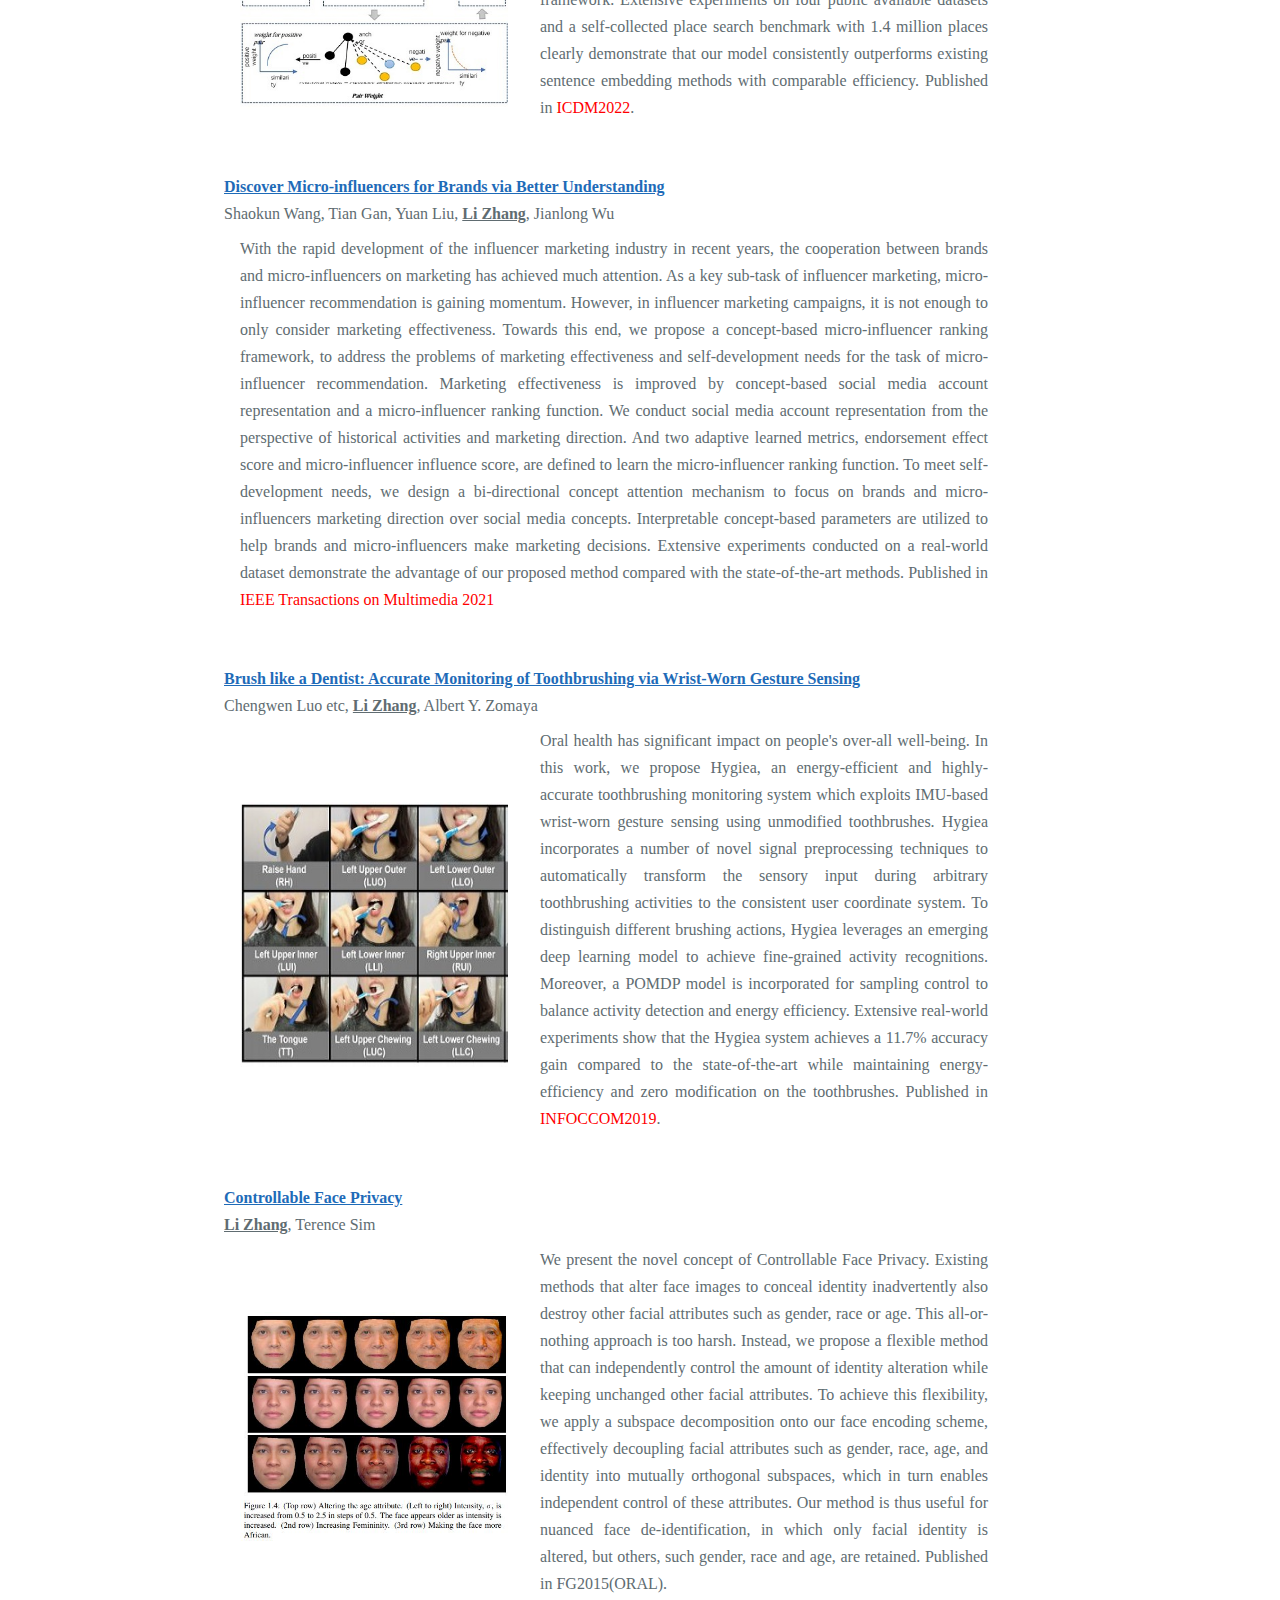
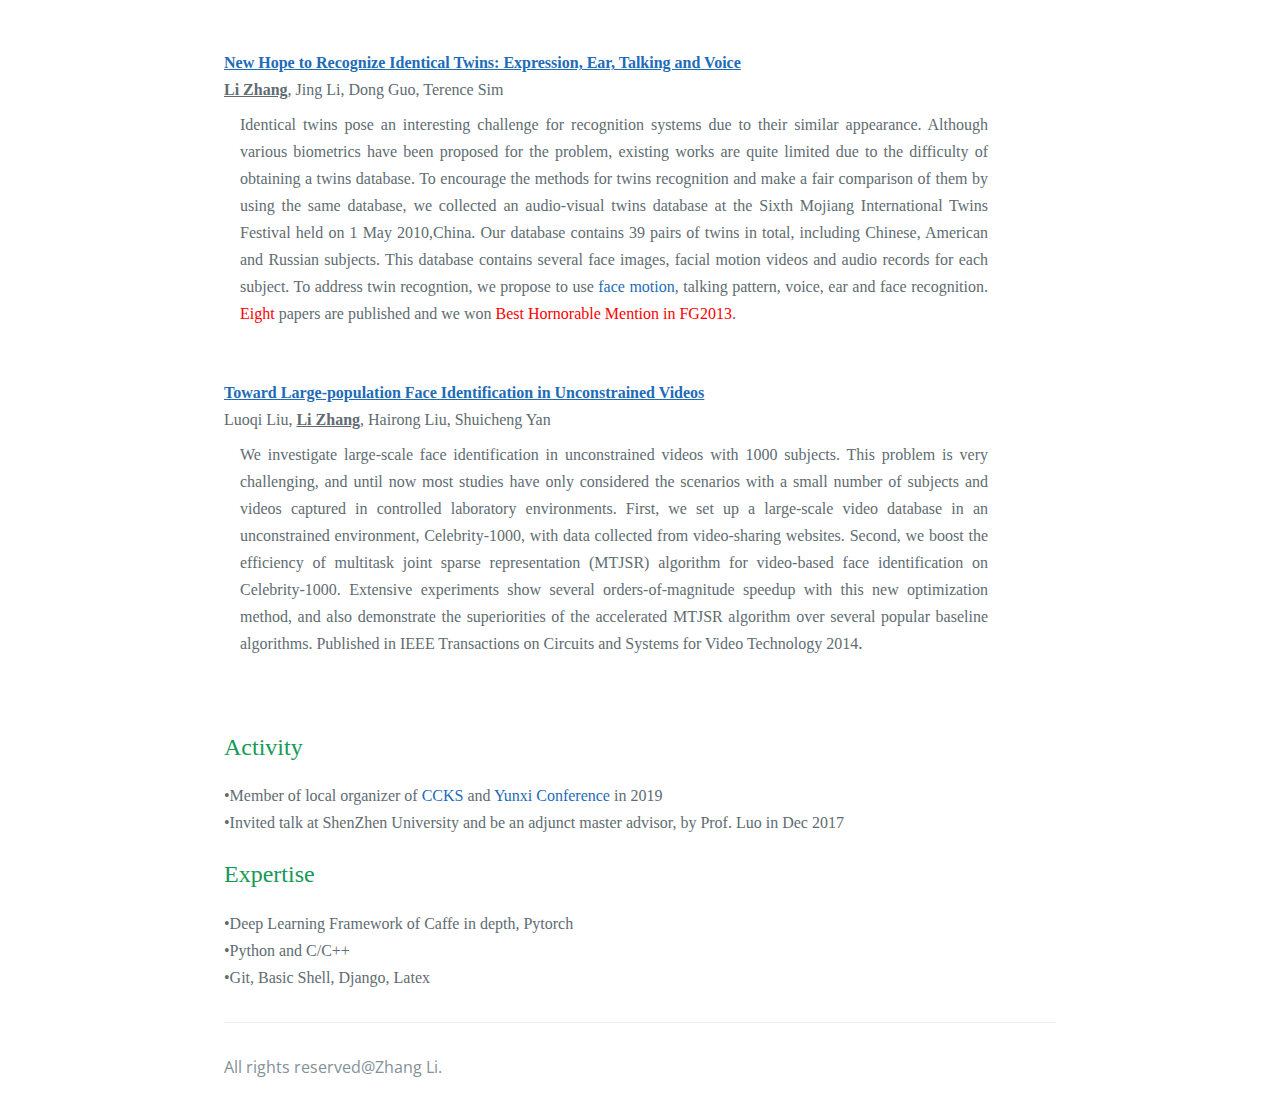
==== commit c9389a9e: "删除了很多内容" ====
--- a/index.html
+++ b/index.html
@@ -165,7 +165,7 @@
   </tr>
   <tr>
   <table width="780" border="0" cellspacing="0" cellpadding="0">
-  <td width="480" height="200" valign="top"><p align="justify" class="myintro"><font size="3" face="georgia">With the rapid development of the influencer marketing industry in recent years, the cooperation between brands and micro-influencers on marketing has achieved much attention. As a key sub-task of influencer marketing, micro-influencer recommendation is gaining momentum. However, in influencer marketing campaigns, it is not enough to only consider marketing effectiveness. Towards this end, we propose a concept-based micro-influencer ranking framework, to address the problems of marketing effectiveness and self-development needs for the task of micro-influencer recommendation. Marketing effectiveness is improved by concept-based social media account representation and a micro-influencer ranking function. We conduct social media account representation from the perspective of historical activities and marketing direction. And two adaptive learned metrics, endorsement effect score and micro-influencer influence score, are defined to learn the micro-influencer ranking function. To meet self-development needs, we design a bi-directional concept attention mechanism to focus on brands and micro-influencers marketing direction over social media concepts. Interpretable concept-based parameters are utilized to help brands and micro-influencers make marketing decisions. Extensive experiments conducted on a real-world dataset demonstrate the advantage of our proposed method compared with the state-of-the-art methods. Published in <font color=red>IEEE Transactions on Multimedia 2021</font></p></td>
+  <td width="780" height="200" valign="top"><p align="justify" class="myintro"><font size="3" face="georgia">With the rapid development of the influencer marketing industry in recent years, the cooperation between brands and micro-influencers on marketing has achieved much attention. As a key sub-task of influencer marketing, micro-influencer recommendation is gaining momentum. However, in influencer marketing campaigns, it is not enough to only consider marketing effectiveness. Towards this end, we propose a concept-based micro-influencer ranking framework, to address the problems of marketing effectiveness and self-development needs for the task of micro-influencer recommendation. Marketing effectiveness is improved by concept-based social media account representation and a micro-influencer ranking function. We conduct social media account representation from the perspective of historical activities and marketing direction. And two adaptive learned metrics, endorsement effect score and micro-influencer influence score, are defined to learn the micro-influencer ranking function. To meet self-development needs, we design a bi-directional concept attention mechanism to focus on brands and micro-influencers marketing direction over social media concepts. Interpretable concept-based parameters are utilized to help brands and micro-influencers make marketing decisions. Extensive experiments conducted on a real-world dataset demonstrate the advantage of our proposed method compared with the state-of-the-art methods. Published in <font color=red>IEEE Transactions on Multimedia 2021</font></p></td>
   </table>
   </tr>
   <br>
@@ -221,7 +221,7 @@
   <tr>
   <table width="780" border="0" cellspacing="0" cellpadding="0">
  <!--  <td width="300"><img src="zhangli_nus.github.io_files/project/twins.jpg" width="300" border=1 /></td> -->
-  <td width="480" height="200" valign="top"><p align="justify" class="myintro"><font size="3" face="georgia">Identical twins pose an interesting challenge for recognition systems due to their similar appearance. Although various biometrics have been proposed for the problem, existing works are quite limited due to the difficulty of obtaining a twins database. To encourage the methods for twins recognition and make a fair comparison of them by using the same database, we collected an audio-visual twins database at the Sixth Mojiang International Twins Festival held on 1 May 2010,China. Our database contains 39 pairs of twins in total, including Chinese, American and Russian subjects. This database contains several face images, facial motion videos and audio records for each subject. To address twin recogntion, we propose to use <a href="expression.html">face motion</a>, talking pattern, voice, ear and face recognition. <font color=red>Eight</font> papers are published and we won <font color=red>Best Hornorable Mention in FG2013</font>. </font></p></td>
+  <td width="780" height="200" valign="top"><p align="justify" class="myintro"><font size="3" face="georgia">Identical twins pose an interesting challenge for recognition systems due to their similar appearance. Although various biometrics have been proposed for the problem, existing works are quite limited due to the difficulty of obtaining a twins database. To encourage the methods for twins recognition and make a fair comparison of them by using the same database, we collected an audio-visual twins database at the Sixth Mojiang International Twins Festival held on 1 May 2010,China. Our database contains 39 pairs of twins in total, including Chinese, American and Russian subjects. This database contains several face images, facial motion videos and audio records for each subject. To address twin recogntion, we propose to use <a href="expression.html">face motion</a>, talking pattern, voice, ear and face recognition. <font color=red>Eight</font> papers are published and we won <font color=red>Best Hornorable Mention in FG2013</font>. </font></p></td>
   </table>
   </tr>  
   <br>
@@ -239,7 +239,7 @@
   <tr>
   <table width="780" border="0" cellspacing="0" cellpadding="0">
   <!-- <td width="300"><img src="zhangli_nus.github.io_files/project/largescaleface.jpg" width="300" border=1 /></td> -->
-  <td width="480" height="200" valign="top"><p align="justify" class="myintro"><font size="3" face="georgia">We investigate large-scale face identification in unconstrained videos with 1000 subjects. This problem is very challenging, and until now most studies have only considered the scenarios with a small number of subjects and videos captured in controlled laboratory environments. First, we set up a large-scale video database in an unconstrained environment, Celebrity-1000, with data collected from video-sharing websites. Second, we boost the efficiency of multitask joint sparse representation (MTJSR) algorithm for video-based face identification on Celebrity-1000. Extensive experiments show several orders-of-magnitude speedup with this new optimization method, and also demonstrate the superiorities of the accelerated MTJSR algorithm over several popular baseline algorithms. Published in IEEE Transactions on Circuits and Systems for Video Technology 2014</font>. </font></p></td>
+  <td width="780" height="200" valign="top"><p align="justify" class="myintro"><font size="3" face="georgia">We investigate large-scale face identification in unconstrained videos with 1000 subjects. This problem is very challenging, and until now most studies have only considered the scenarios with a small number of subjects and videos captured in controlled laboratory environments. First, we set up a large-scale video database in an unconstrained environment, Celebrity-1000, with data collected from video-sharing websites. Second, we boost the efficiency of multitask joint sparse representation (MTJSR) algorithm for video-based face identification on Celebrity-1000. Extensive experiments show several orders-of-magnitude speedup with this new optimization method, and also demonstrate the superiorities of the accelerated MTJSR algorithm over several popular baseline algorithms. Published in IEEE Transactions on Circuits and Systems for Video Technology 2014</font>. </font></p></td>
   </table>
   </tr>  
   <br>
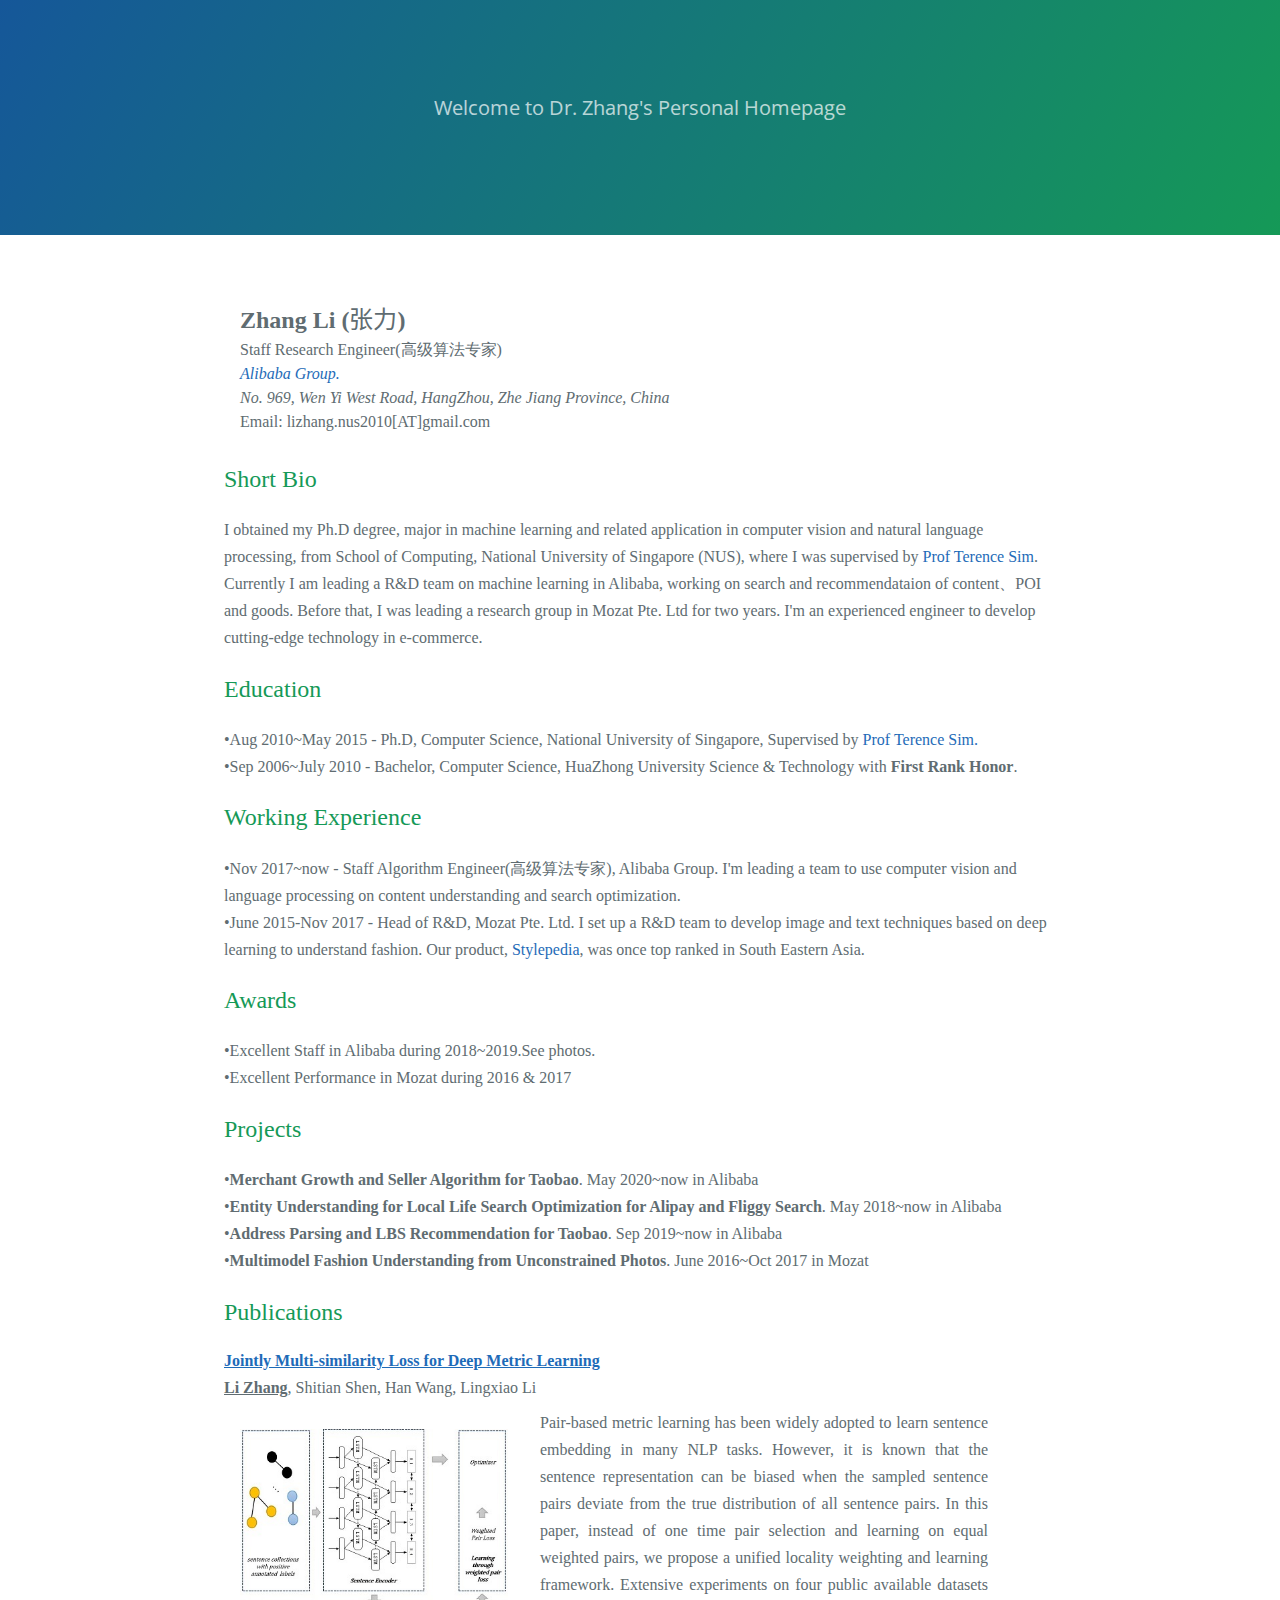
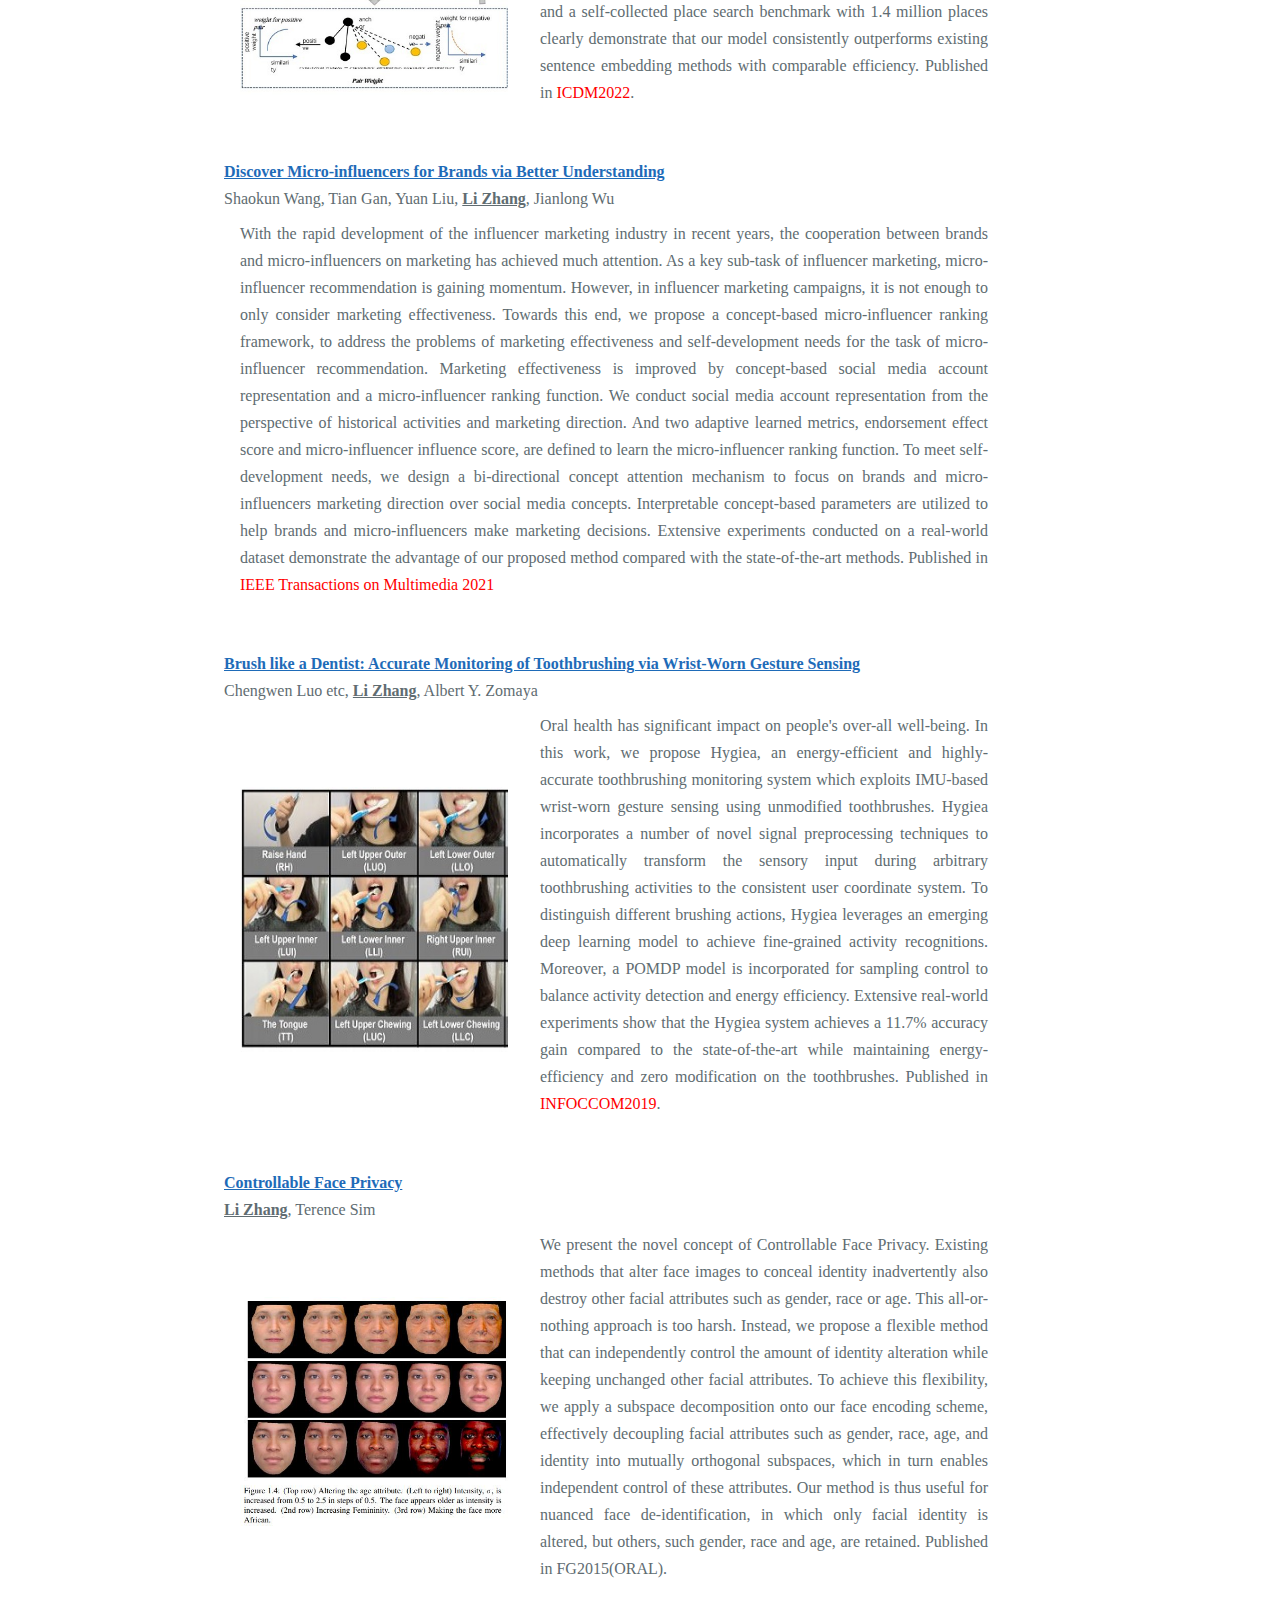
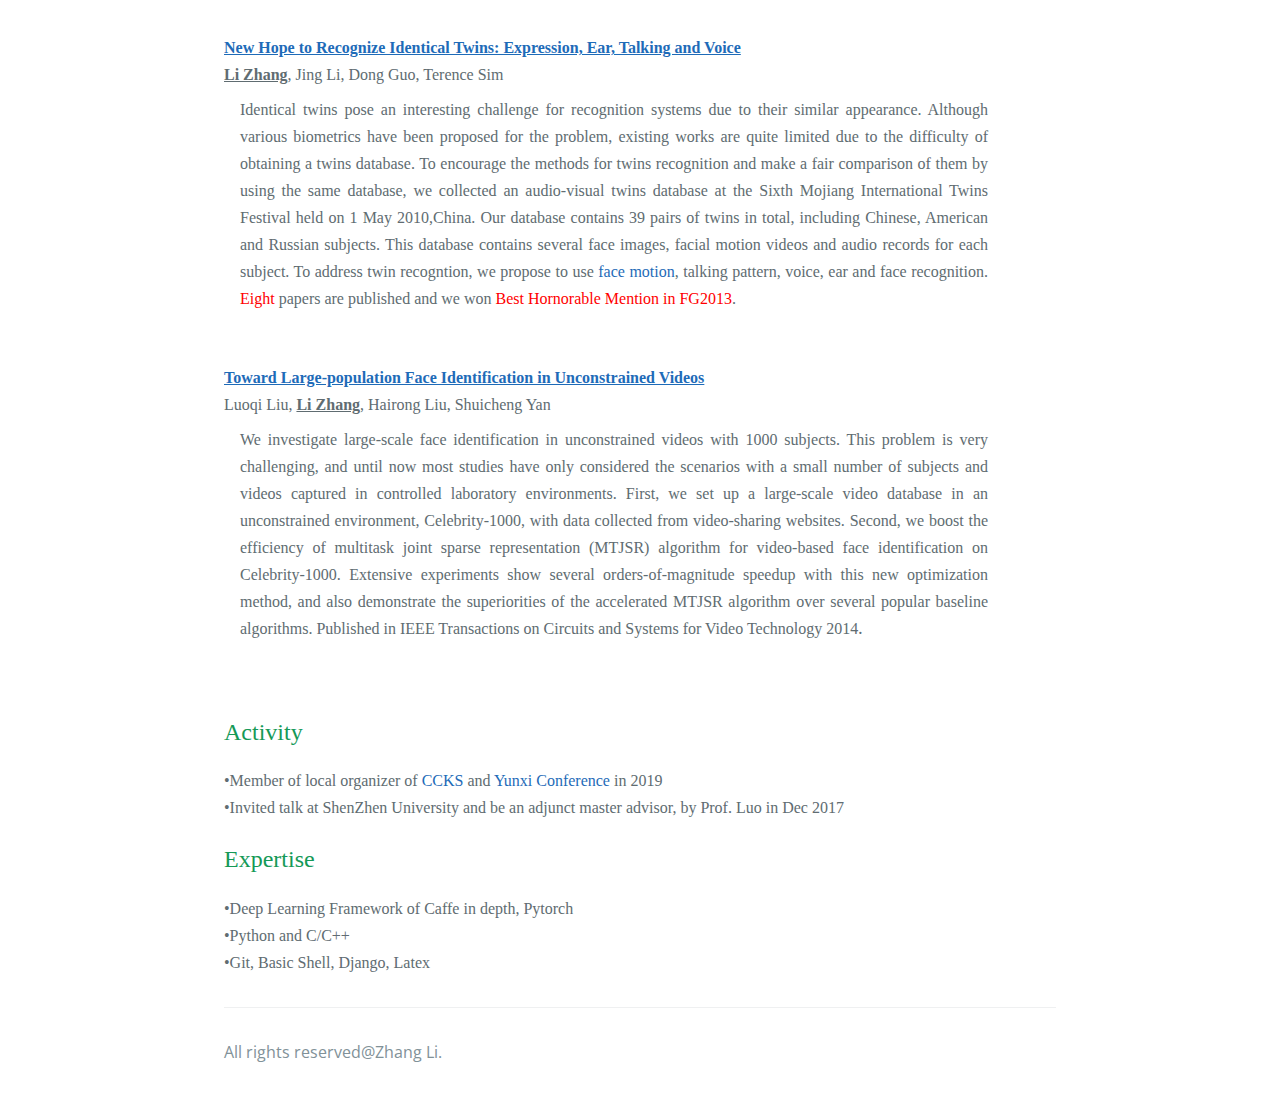
==== commit 0cab31c3: "删除了很多内容" ====
--- a/index.html
+++ b/index.html
@@ -97,38 +97,19 @@
 <div id="about" style="width:auto;margin-left:auto;margin-right:auto">
 <h2 id="awards"><font size="5" face="georgia">Awards</font></h2>
 <p> <font size="3" face="georgia">
-&bull;<!-- <font color=red> -->Excellent Staff in Alibaba during 2018~2019.<!--  <a href="zhangli_nus.github.io_files/img/reward.jpg"> -->See photos</a>.
+&bull;Excellent Staff in Alibaba during 2018~2019.See photos</a>.
   <br>
 &bull;Excellent Performance in Mozat during 2016 & 2017
   <br>
-<!-- &bull;Best Student Paper Honorable Mention Award in Automatic Face and Gesture Recognition 2013
-  <br>
-&bull;The Second Rank Award in Action Recognition Competition in ICPR 2012
-
-  <br>
-&bull;Meritorious Winner in MCM Contest in 2009
-  <br>
-&bull;National Scholarship in 2007~2009 -->
 </font></p></div>
 
 <div id="about" style="width:auto;margin-left:auto;margin-right:auto">
 <h2 id="projects"><font size="5" face="georgia">Projects</font></h2>
 <p> <font size="3" face="georgia">
-  <ol>
-  	<li><STRONG>Merchant Growth and Seller Algorithm for Taobao</STRONG>. May 2020~now in Alibaba<br>
-    </li>
-    <li><STRONG>Entity Understanding for Local Life Search Optimization for Alipay and Fliggy Search</STRONG>. May 2018~now in Alibaba<br>
-<!--     Point of Interest (POI) and goods are important elements in local life. We build a data mining system to understand poi in billion-level. Our system is serving the search on Taobao、Alipay、Fliggy etc.  -->
-    </li>
-    <li><STRONG>Address Parsing and LBS Recommendation for Taobao</STRONG>. Sep 2019~now in Alibaba<br>
-    </li>
-    <li><STRONG>Multimodel Fashion Understanding from Unconstrained Photos</STRONG>. June 2016~Oct 2017 in Mozat<br>
-<!--     Download Stylepedia app and see details. The service packages include hash-tag recognition (OCR), fashion garment detection (SOLO, FasterRCNN, YOLO etc) and image classification (GoogleNet, Residual Network, VGG etc.) and keypoint based try-on synthesis. The mAP can be up to 0.60 for typical fashion garments and the classification accuracy can be 0.95%. <br> -->
-    </li>
-    <br>
-    </li>
-  </ol>
-
+  &bull;<STRONG>Merchant Growth and Seller Algorithm for Taobao</STRONG>. May 2020~now in Alibaba<br>
+  &bull;<STRONG>Entity Understanding for Local Life Search Optimization for Alipay and Fliggy Search</STRONG>. May 2018~now in Alibaba<br>
+  &bull;<STRONG>Address Parsing and LBS Recommendation for Taobao</STRONG>. Sep 2019~now in Alibaba<br>
+  &bull;<STRONG>Multimodel Fashion Understanding from Unconstrained Photos</STRONG>. June 2016~Oct 2017 in Mozat<br>
 </font></p></div>
 
 <div id="about" style="width:auto;margin-left:auto;margin-right:auto">
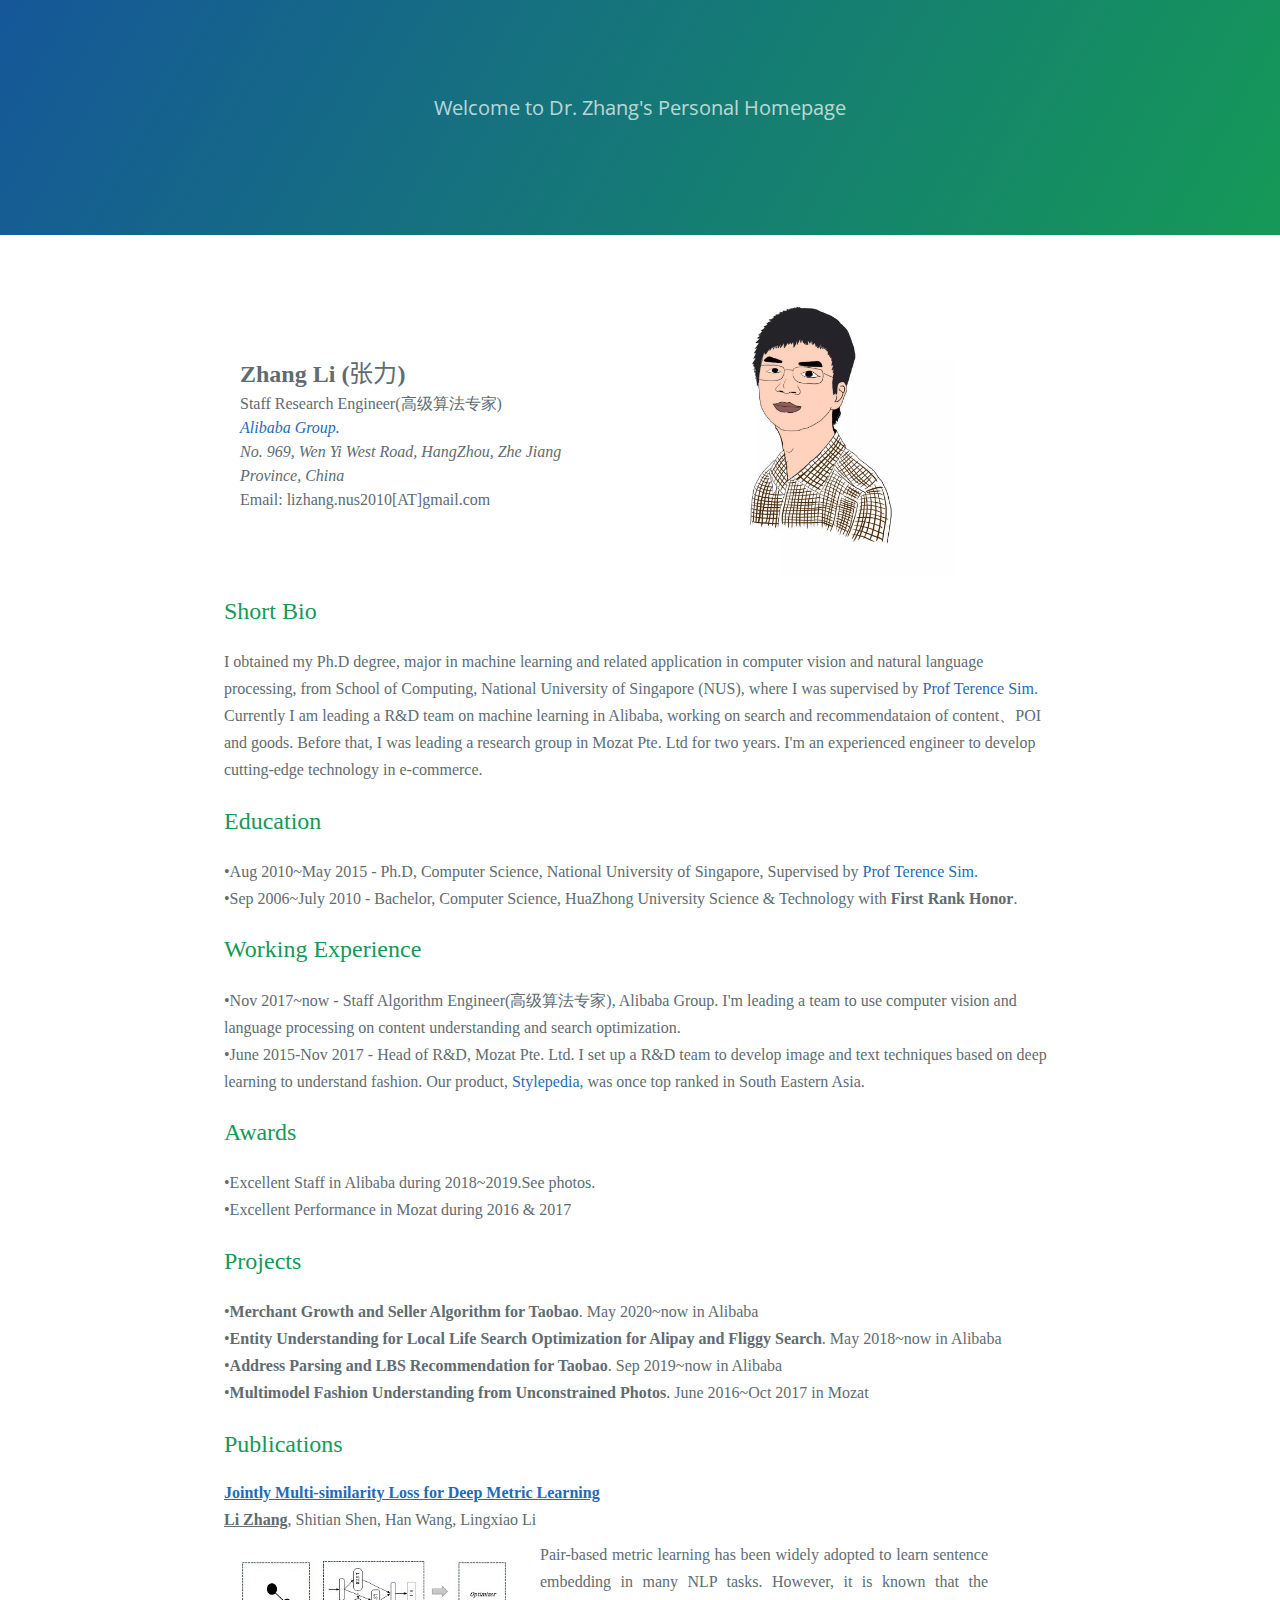
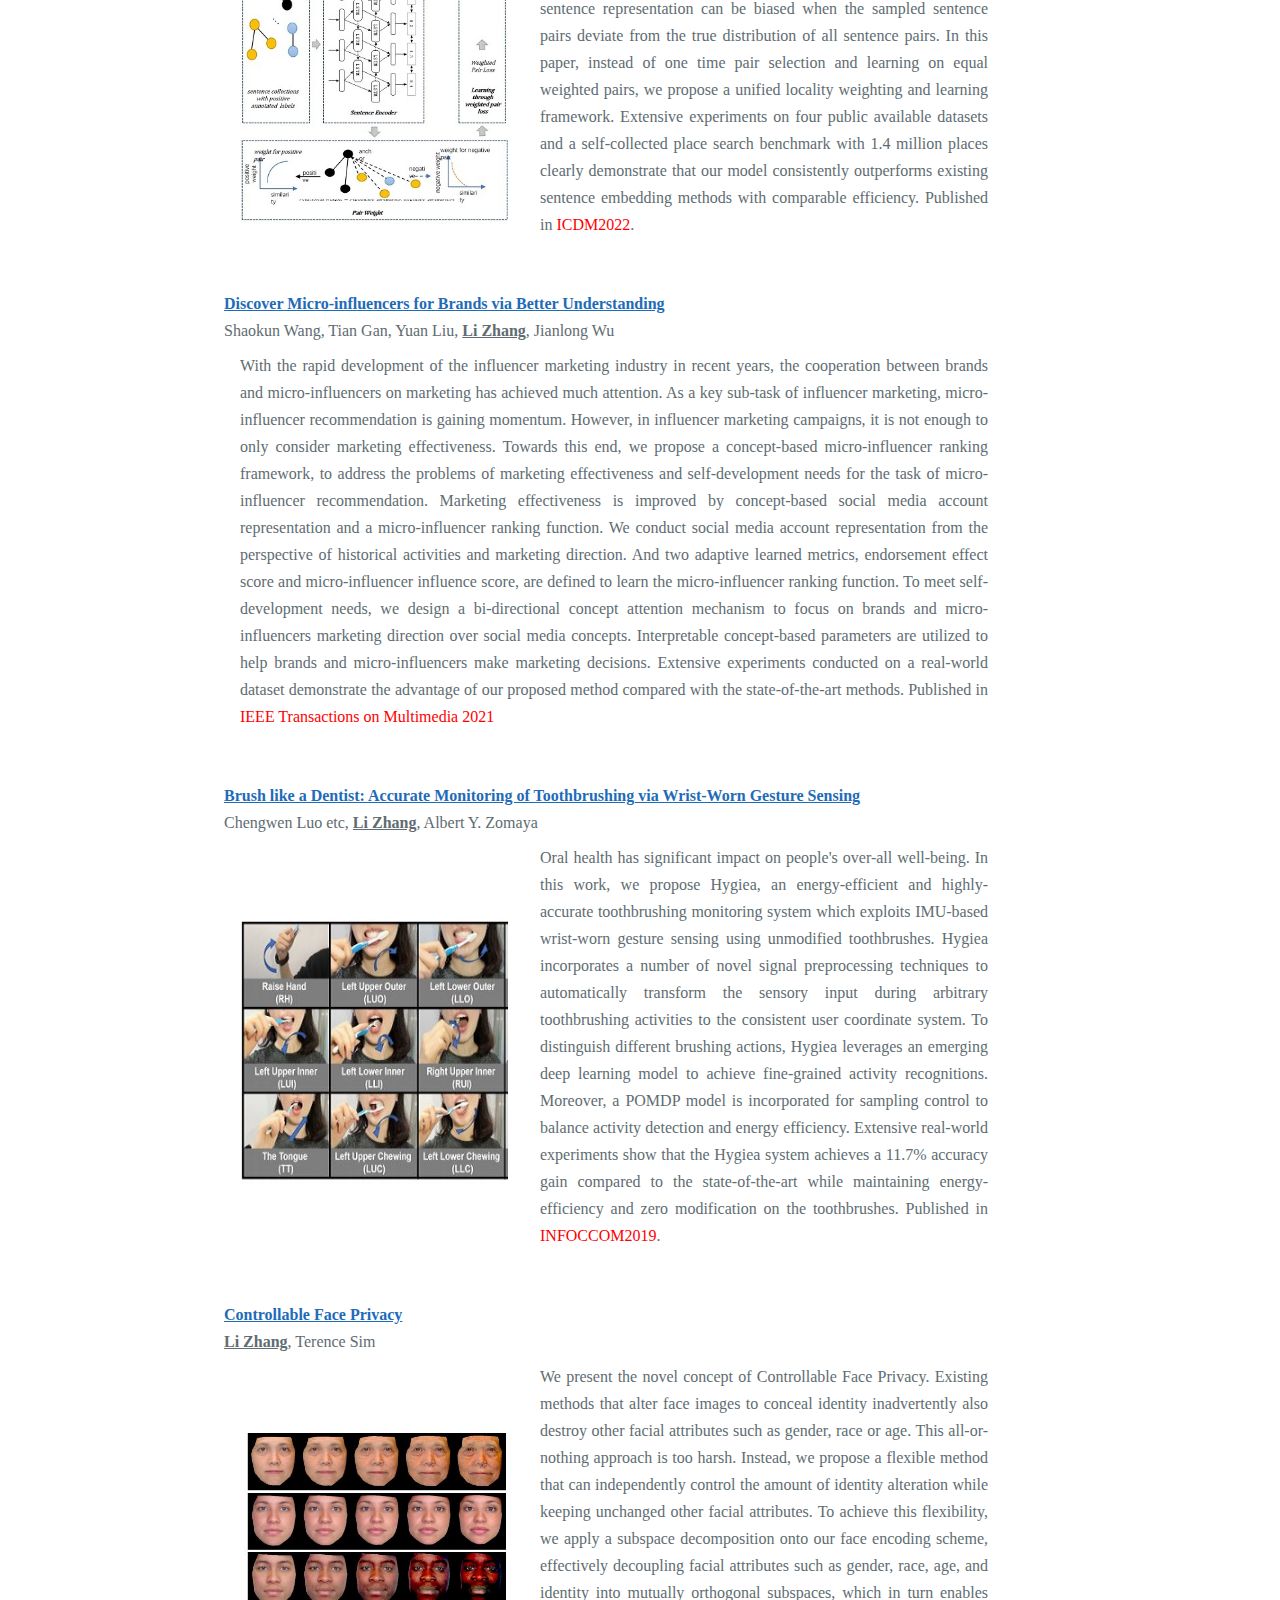
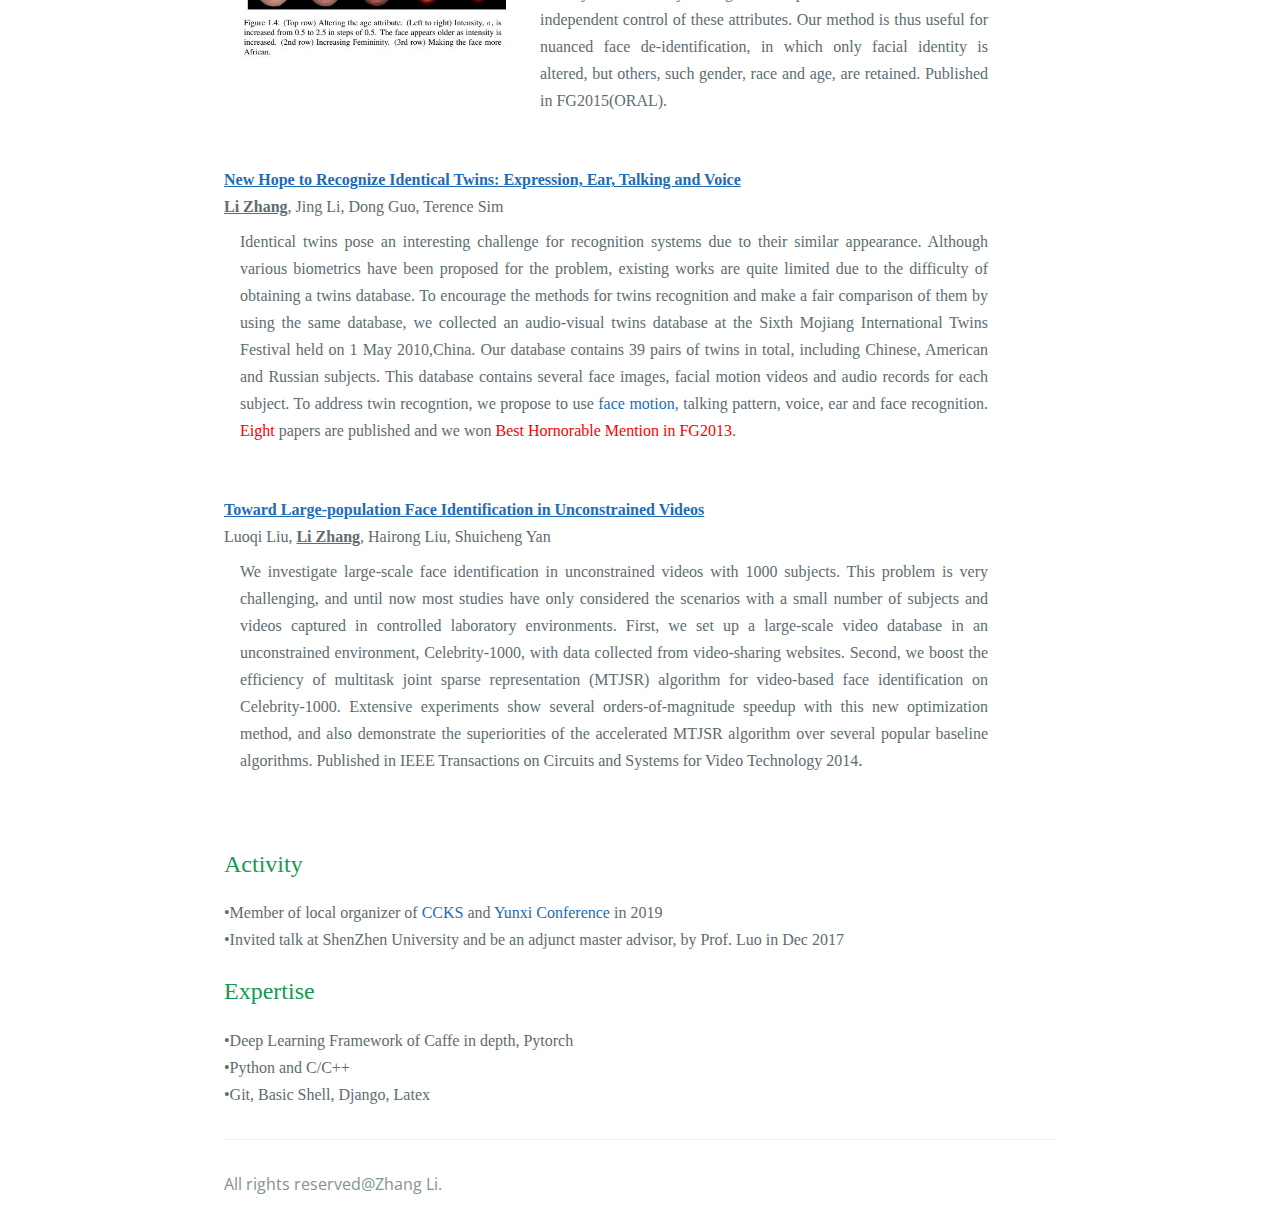
==== commit 72002fa5: "add photo" ====
--- a/index.html
+++ b/index.html
@@ -60,7 +60,7 @@
 Email: lizhang.nus2010[AT]gmail.com<br/>
 </p>
 </td>
-<!-- <td width="50%"><img src="zhangli_nus.github.io_files/img/personal1.jpg" width="300px"/> -->
+<td width="50%"><img src="zhangli_nus.github.io_files/img/personal2.jpg" width="300px"/>
 </td>
 </tr>
 </table>
